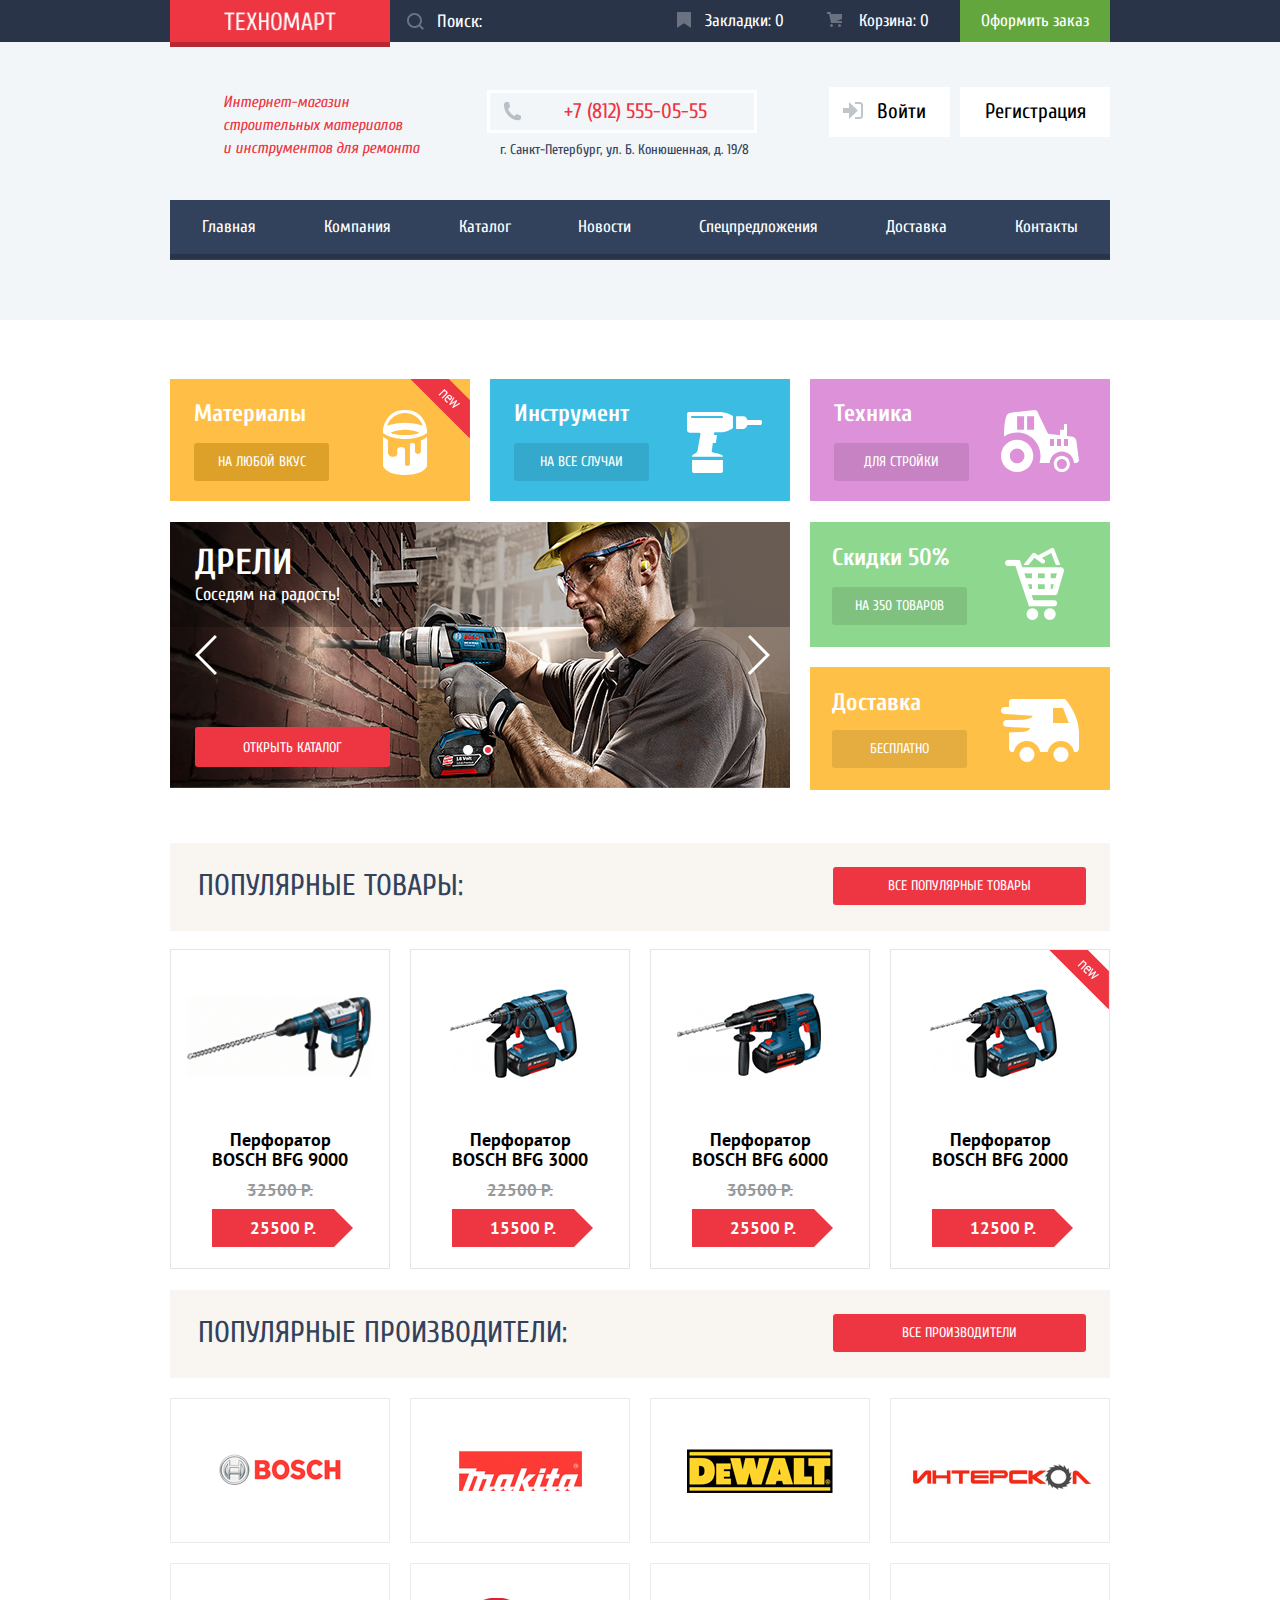
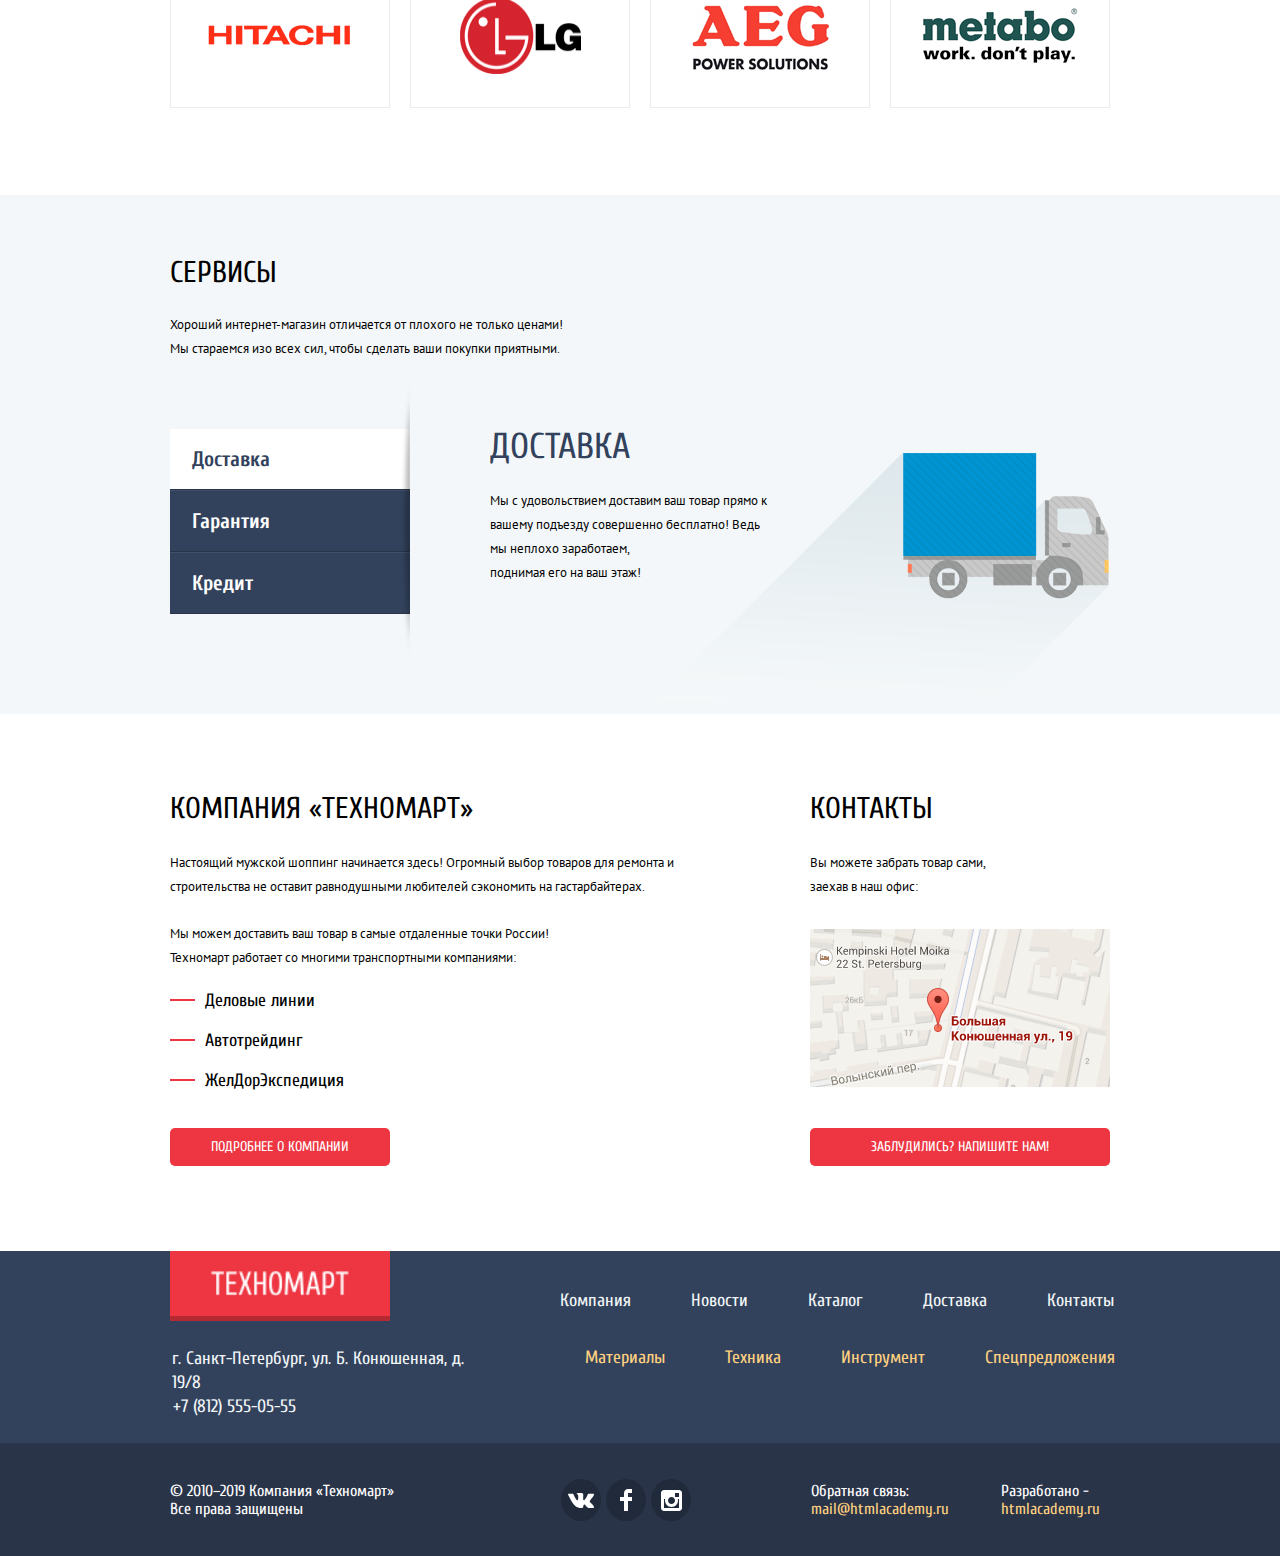
==== index.html @ 2de67e50 "Исправления 1 по валидатору" ====
<!DOCTYPE html>
<html lang="ru">
  <head>
    <meta charset="utf-8">
    <title>Главаная</title>
    <link href="https://fonts.googleapis.com/css?family=Cuprum:400,400i,700&display=swap&subset=cyrillic" rel="stylesheet">
    <link href="https://fonts.googleapis.com/css?family=PT+Sans:400,700&display=swap" rel="stylesheet">
    <link rel="stylesheet" href="css/normalize.css">
    <link rel="stylesheet" href="css/compressed.css">
    <link rel="stylesheet" href="js/script.js">
  </head>
  <body>
    <header class="header-wrapper"><!-- Header - Start -->
      <section class="header-top">
        <div class="header-top-wrapper wrap">
          <a class="logo"><img src="img/logo/logo-tehnomart.png" alt="техномарт" width="112" height="19"></a>
          <form class="search" action="url" method="get">
            <input type="search" id="search" name="search" placeholder="Поиск:" class="search-style">
            <svg xmlns="http://www.w3.org/2000/svg" width="17" height="17" viewBox="0 0 17 17" fill="#fff">
              <path d="M17,15.586l-3.542-3.542C14.421,10.782,15,9.21,15,7.5C15,3.358,11.643,0,7.5,0C3.358,0,0,3.358,0,7.5
                C0,11.643,3.358,15,7.5,15c1.71,0,3.282-0.579,4.544-1.542L15.586,17L17,15.586z M2,7.5C2,4.467,4.467,2,7.5,2
                C10.532,2,13,4.467,13,7.5c0,3.032-2.468,5.5-5.5,5.5C4.467,13,2,10.532,2,7.5z"/>
            </svg>
          </form>
    		  <a class="marker" href="#">Закладки: 0</a>
    		  <a class="basket" href="#">Корзина: 0</a>
    		  <a class="order" href="#">Оформить заказ</a>
        </div>
      </section>
      <div class="wrap">
    	<section class="header-info">
    		<p class="header-description">
    			Интернет-магазин 
				  строительных материалов <br>
				  и инструментов для ремонта 
    		</p>
    		<div class="contact-information">
    		   <a class="phone" href="tel:+7 (812) 555-05-55">+7 (812) 555-05-55</a>
    		   <p class="address">г. Санкт-Петербург, ул. Б. Конюшенная, д. 19/8</p>
    		</div>
    		<div class="entrance-registration">
          <a href="#" class="entrance">Войти</a>
          <a href="#" class="registration">Регистрация</a>
    		</div>
    	</section>
      </div>
    	<nav class="menu">
        <!-- <div class="menu-style"></div> -->
    		<ul class="menu-list">
    		  <li><a>Главная</a></li>
    			<li><a href="#">Компания</a></li>
    			<li><a href="catalog.html">Каталог</a></li>
    			<li><a href="#">Новости</a></li>
    			<li><a href="#">Спецпредложения</a></li>
    			<li><a href="#">Доставка</a></li>
    			<li><a href="#">Контакты</a></li>
    		</ul>
    	</nav>
    </header>
    			<!-- Main Start -->
    <main class="main-content">
    
      <div class="main-promo-wrapper">
        <div class="wrap">
        <section>
          <ul class="main-promo-top">
            <li class="backgroud-promo-materials promo-new">
              <h4 class="main-promo-materials">Материалы</h4>
              <a class="button-promo button-promo-materials" href="#">На любой вкус</a>
            </li>
            <li class="backgroud-promo-tools">
              <h4 class="main-promo-tools">Инструмент</h4>
              <a class="button-promo button-promo-tools" href="#">На все случаи</a>
            </li>
            <li class="backgroud-promo-technics">
              <h4 class="main-promo-technics">Техника</h4>
              <a class="button-promo button-promo-technics" href="#">Для стройки</a>
            </li>
          </ul>
        </section>
        <section class="main-promo-bottom">
          <div class="main-promo-slider-wrapper">
            <div class="slider-list slider-list-first">
              <h3>Дрели</h3>
              <p>Соседям на радость!</p>
              <a class="slider-catalog-open" href="catalog.html">Открыть каталог</a>
            </div>
            <div class="slider-list slider-list-second">
              <h3>Перфораторы</h3>
              <p>Настоящие мужские игрушки</p>
              <a class="slider-catalog-open" href="catalog.html">Открыть каталог</a>
            </div>
            <article class="slider-controls">
              <button class="button-slider button-slider-prev"><span class="visually-hidden">Кнопка слайдера в лево</span></button>
              <button class="button-slider button-slider-next"><span class="visually-hidden">Кнопка слайдера в право</span></button>
              <div class="arrow-button-wrapper">
                <button class="arrow-button slider-left"><span class="visually-hidden">Кнопка слайдера в лево</span></button>
                <button class="arrow-button slider-right"><span class="visually-hidden">Кнопка слайдера в право</span></button>
              </div>
            </article>
          </div>
          <ul class="main-promo-discount-delivery">
            <li class="backgroud-promo-discount">
              <h4 class="main-promo-discount">Скидки 50%</h4>
              <a class="button-promo promo-discount" href="#">на 350 товаров</a>
            </li>
            <li class="backgroud-promo-delivery">
              <h4 class="main-promo-delivery">Доставка</h4>
              <a class="button-promo promo-delivery" href="#">Бесплатно</a>
            </li>
          </ul>
        </section>
      </div>
      </div>

      <div class="wrap">
        <section class="popular-products-wrapper">
          <h3 class="popular-products">Популярные товары:</h3>
          <a class="all-popular-products" href="#">все популярные товары</a>
        </section>

        <section class="catalog-popular">
          <ul class="catalog-popular-products">
            <li class="catalog-item items-catalog-products"><!-- ======= 1 -->
              <div class="catalog-bookmark-buy">
                <a class="catalog-buy" href="#">купить</a>
                <a class="catalog-bookmark" href="#">в закладки</a>
              </div>
              <img class="catalog-item-image" src="img/pictures/item-4.jpg" alt="Перфоратор" width="218" height="170">
              <p class="catalog-item-type">
                <a href="catalog.html">Перфоратор BOSCH BFG 9000</a>
              </p>
              <span class="price"><del>32500 Р.</del></span>
              <span class="price new">25500 Р.</span>
            </li>
            <li class="catalog-item items-catalog-products"><!-- ======= 2 -->
              <div class="catalog-bookmark-buy">
                <a class="catalog-buy" href="#">купить</a>
                <a class="catalog-bookmark" href="#">в закладки</a>
              </div>
              <img class="catalog-item-image" src="img/pictures/item-1.jpg" alt="Перфоратор" width="218" height="170">
              <p class="catalog-item-type">
                <a href="catalog.html">Перфоратор BOSCH BFG 3000</a>
              </p>
              <span class="price"><del>22500 Р.</del></span>
              <span class="price new">15500 Р.</span>
            </li>
            <li class="catalog-item items-catalog-products"><!-- ======= 3 -->
              <div class="catalog-bookmark-buy">
                <a class="catalog-buy" href="#">купить</a>
                <a class="catalog-bookmark" href="#">в закладки</a>
              </div>
              <img class="catalog-item-image" src="img/pictures/item-2.jpg" alt="Перфоратор" width="218" height="170">
              <p class="catalog-item-type">
                <a href="catalog.html">Перфоратор BOSCH BFG 6000</a>
              </p>
              <span class="price"><del>30500 Р.</del></span>
              <span class="price new">25500 Р.</span>
            </li>
            <li class="catalog-item items-catalog-products"><!--======= 4 -->
              <div class="catalog-bookmark-buy">
                <a class="catalog-buy" href="#">купить</a>
                <a class="catalog-bookmark" href="#">в закладки</a>
              </div>
              <img class="catalog-item-image" src="img/pictures/item-1.jpg" alt="Перфоратор" width="218" height="170">
              <p class="catalog-item-type">
                <a href="catalog.html">Перфоратор BOSCH BFG 2000</a>
              </p>
              <span class="price"><del></del></span>
              <span class="price new">12500 Р.</span>
            </li>
          </ul>
        </section>
      </div>

      <div class="wrap">
      <section class="popular-products2-wrapper">
        <h3 class="popular-products">Популярные производители:</h3>
        <a class="all-popular-products" href="#">все производители</a>
      </section>

      <section class="popular-manufacturers-wrapper">
          <div class="manufacturers-list-wrapper">
            <a href="#" class="manufactures-item">
              <img src="img/pictures/item-bosch.png" width="126" height="37" alt="Bosch">
            </a>
            <a href="#" class="manufactures-item">
              <img src="img/pictures/item-makita.png" width="123" height="40" alt="Makita">
            </a>
            <a href="#" class="manufactures-item">
              <img src="img/pictures/item-deWALT.png" width="146" height="44" alt="DeWalt">
            </a>
            <a href="#" class="manufactures-item">
              <img src="img/pictures/item-interscol.png" width="200" height="88" alt="Интерскол">
            </a>
            <a href="#" class="manufactures-item">
              <img src="img/pictures/item-hitachi.png" width="169" height="31" alt="Hitachi">
            </a>
            <a href="#" class="manufactures-item">
              <img src="img/pictures/item-lg.png" width="121" height="76" alt="LG">
            </a>
            <a href="#" class="manufactures-item">
              <img src="img/pictures/item-aeg.png" width="151" height="96" alt="AEG">
            </a>
            <a href="#" class="manufactures-item">
              <img src="img/pictures/item-metabo.png" width="204" height="69" alt="Metabo">
            </a>
          </div>
      </section>
      </div>

      <!-- Cлайд Доставка - Гарантия - Кредит... -->

      <section class="services-wrapper">
        <div class="services-wrapper-for-dimension wrap">
          <section class="service-wrapper">
            <h3>Сервисы</h3>
            <p>
              Хороший интернет-магазин отличается от плохого не только ценами!
              Мы стараемся изо всех сил, чтобы сделать ваши покупки приятными.
            </p>
          </section>
          <section class="services-button-list">
            <article class="services-button">
              <a class="button-service botton-delivery" href="#">Доставка</a>
              <a class="button-service button-warranty" href="#">Гарантия</a>
              <a class="button-service button-credit" href="#">Кредит</a>
            </article>


          <div class="hide-services-wrapper">
            <article class="hide-services-delivery">
              <div class="service-list-title delivery-wrapper">
                <h3>Доставка</h3>
                <p>
                  Мы с удовольствием доставим ваш товар прямо 
                  к вашему подъезду совершенно бесплатно!
                  Ведь мы неплохо заработаем, <br>
                  поднимая его на ваш этаж!
                </p>
              </div>
            </article>
          
            <article class="hide-services-warranty">
              <div class="service-list-title warranty-wrapper">
                <h3>Гарантия</h3>
                <p>
                  Если купленный у нас товар поломается или заискрит, <br>
                  а также в случае пожара, спровоцированного его возгоранием,<br> вы всегда можете быть уверены в нашей гарантии. Мы обменяем сгоревший товар на новый. <br>
                  Дом уж восстановите как-нибудь сами.
                </p>
              </div>
            </article>

            <article class="hide-services-credit">
              <div class="service-list-title credit-wrapper">
                <h3>Кредит</h3>
                <p>
                  Залезть в долговую яму стало проще!
                  Кредитные консультанты придут вам на помощь.
                </p>
                <button class="service-list-title-button">отправить заявку</button>
              </div>
            </article>
          </div>

          </section>
        </div>
      </section>
      <!-- Cлайд Доставка - Гарантия - Кредит!!! -->

      <div class="main-wrapper wrap">
        <section class="about-company">
    		  <h2 class="about-title">КОМПАНИЯ «Техномарт»</h2>
    		  <p class="about-description-first">
            Настоящий мужской шоппинг начинается здесь! Огромный выбор товаров для ремонта и строительства не оставит равнодушными любителей сэкономить на гастарбайтерах.
          </p>
    		  <p class="description-second">
            Мы можем доставить ваш товар в самые отдаленные точки России!
            Техномарт работает со многими транспортными компаниями:
          </p>
          <ul class="about-company-list">
				    <li>Деловые линии</li>
				    <li>Автотрейдинг</li>
				    <li>ЖелДорЭкспедиция</li>
          </ul>
          <a class="button-more-details" href="#">
            Подробнее о компании
          </a>
        </section>
        <section class="map-wrapper">
          <h2 class="contacts">Контакты</h2>
          <p class="contacts-info">
            Вы можете забрать товар сами,
				    заехав в наш офис:
          </p>
          <a class="map-location" href="#">
            <img src="img/pictures/map.png" alt="карта" width="300" height="158">
          </a>
          <a class="button-navigation-info" href="#">Заблудились? Напишите нам!</a>
        </section>
      </div>
    </main>
    <!-- Footer Start -->
    <footer class="footer-wrapper">
    	<section class="footer-top">
        <div class="footer-top-wrapper wrap">
    		  <section class="footer-logo-address">
            <a class="footer-logo"><img src="img/logo/logo-tehnomart.png" alt="техномарт" width="138" height="25"></a>
            <p class="footer-address">
            г. Санкт-Петербург, ул. Б. Конюшенная, д. 19/8
            </p>
            <a class="footer-address-phote-number" href="tel:+7 (812) 555-05-55">+7 (812) 555-05-55</a>
          </section>
    		  <section class="footer-menu">
				    <ul class="footer-menu-list ">
              <li><a href="#">Компания</a></li>
              <li><a href="#">Новости</a></li>
              <li><a href="catalog.html">Каталог</a></li>
              <li><a href="#">Доставка</a></li>
              <li><a href="#">Контакты</a></li>
            </ul>
              <ul class="footer-menu-list footer-menu-bottom">
              <li><a href="#">Материалы</a></li>
              <li><a href="#">Техника</a></li>
              <li><a href="#">Инструмент</a></li>
              <li><a href="#">Спецпредложения</a></li>
            </ul>
    		  </section>
        </div>
 	   	</section>
    	<section class="footer-bottom">
        <div class="footer-bootom-wrapper wrap">
    		  <div class="copyrigh">
            <p class="description">© 2010–2019 Компания «Техномарт»</p>
            <p class="protected">Все права защищены</p>
    		  </div>
    		  <section class="social-wrapper">
            <a class="vkontakte" href="#"><span class="visually-hidden">Вконтакте</span></a>
            <a class="facebook" href="#"><span class="visually-hidden">Facebook</span></a>
            <a class="instagram" href="#"><span class="visually-hidden">Instagram</span></a>
    		  </section>
    		  <section class="footer-feedback">
            <div class="footer-feedback-title left">	
    				  <p>Обратная связь:</p>
    				  <a href="mail@htmlacademy.ru">mail@htmlacademy.ru</a>
            </div>
            <div class="footer-feedback-title right">
    				  <p>Разработано -</p>
    				  <a href="htmlacademy.ru">htmlacademy.ru</a>
            </div>
    		  </section>
        </div>
    	</section>
    </footer>
                                        <!-- popup форма -->
    <section class="popup-feedback">
      <h2 class="visually-hidden">Форма для обратной связи</h2>
      <button class="closed closing-feedback" type="submit">
        <span class="visually-hidden">Закрыть всплывающие окна</span>
      </button>
      <form class="form-feedback" action="url" method="get">
      <div class="form-feedback-info">
        <p class="form-name">
          <label for="name">Ваше имя:</label>
          <input type="text" id="name" name="Ваше имя и фамилия" placeholder="Имя Фамилия">
        </p>
        <p class="form-email">
          <label for="email">Ваш e-mail:</label>
          <input type="email" id="email" name="ваш электронный адрес" placeholder="email@example.com">
        </p>
      </div>
        <p class="form-text-letter">
          <label for="text-letter">Текст письма:</label>
          <textarea name="Текс письма" id="text-letter" cols="40" rows="6" placeholder="В свободной форма"></textarea>
        </p>
        <div class="feedback_button-wrapper">
          <button class="feedback-popup-button" type="submit">
            Отправить
          </button>
        </div>
      </form>
    </section>
                            <!-- попап большой карты -->
    <section class="popup-map wrap">
      <h2 class="visually-hidden">Карта, как до нас добратся</h2>
      <button class="closed closing-map">
        <span class="visually-hidden">Закрыть всплывающие окна</span>
      </button>
      <!-- <img src="img/pictures/map-popap.png" width="970" height="476" alt="большая карта навигации"> -->
      <iframe src="https://maps.google.com/maps?q=%D0%B3.%20%D0%A1%D0%B0%D0%BD%D0%BA%D1%82-%D0%9F%D0%B5%D1%82%D0%B5%D1%80%D0%B1%D1%83%D1%80%D0%B3%2C%20%D1%83%D0%BB.%20%D0%91.%20%D0%9A%D0%BE%D0%BD%D1%8E%D1%88%D0%B5%D0%BD%D0%BD%D0%B0%D1%8F%2C%20%D0%B4.%2019%2F8&t=&z=13&ie=UTF8&iwloc=&output=embed" frameborder="0" scrolling="no" marginheight="0" marginwidth="0" width="970" height="476" allowfullscreen>
      </iframe>
    </section>
                            <!-- попап корзины товаров -->
    <section class="popup-item-basket">
      <h2 class="visually-hidden">Товар добавлен в корзину</h2>
       <button class="closed closing-form-item">
        <span class="visually-hidden">Закрыть всплывающие окна</span>
      </button>
      <div class="item-basket-wrapper">
        <img src="img/logo/icon-green-check-mark.svg" alt="Зеленая галочка" width="66" height="66">
        <h2 class="item-basket">Товар добавлен в корзину!</h2>
      </div>
      <form class="buttons-popup-item" action="url" method="get">
        <button class="buttons-item make-request" type="submit">
          Оформить заказ
        </button>
        <button class="buttons-item continue-shopping" type="submit">
          Продолжить покупки
        </button>
      </form>
    </section>

    <script src="js/compressed-script.js"></script>
  </body>
</html>
---- css/compressed.css ----
html{box-sizing:border-box}*,::after,::before{box-sizing:inherit}body{font-family:'Cuprum',Helvetica,Arial,sans-serif;font-size:18px;line-height:18px;font-style:normal;font-weight:400;background-color:#fff;position:relative}.wrap{margin:0 auto;width:960px;padding:0 10px}.visually-hidden:not(:focus):not(:active){position:absolute;width:1px;height:1px;margin:-1px;border:0;padding:0;white-space:nowrap;clip-path:inset(100%);clip:rect(0 0 0 0);overflow:hidden}.header-wrapper{background-color:#f2f6f8;padding:0;min-height:320px}.logo{background-color:#ee3643;width:220px;height:42px;position:relative;display:flex;align-items:center;justify-content:center}.logo::after{left:0;bottom:0;content:"";width:100%;height:5px;top:100%;position:absolute;background-color:#b52933}.header-top{background-color:#293449}.header-top-wrapper{display:flex;justify-content:space-between}.header-top a{font-size:17px;text-decoration:none;color:#fff}.header-top .marker:active,.header-top .basket:active{background-color:#161d29;color:rgba(255,255,255,0.4)}.search{display:flex;position:relative;width:270px}.search svg{position:absolute;top:50%;margin-top:-8.5px;left:17px;z-index:10;pointer-events:none;opacity:.3}.search-style{border:none;width:100%;height:42px;background-color:transparent;outline:none;padding-left:47px}.search-style:hover + svg{opacity:1}.search-style:focus + svg{fill:#ee3643;opacity:1}.search-style:focus{background-color:#fff;color:#111}.search-style::-webkit-input-placeholder{color:#fff}.search-style:-moz-placeholder{color:#fff}.order{background-color:#63a63e}.marker,.basket,.order{width:150px;padding:12px 0;position:relative;text-align:center}.marker,.basket{padding-left:18px}.marker::before,.basket::before{content:"";left:17px;position:absolute;width:14px;height:16px;background-image:url(../img/logo/icon-bookmark.svg);background-repeat:no-repeat;background-position:0 0;opacity:.3}.basket::before{width:15px;height:15px;background-image:url(../img/logo/icon-basket.svg)}.marker:hover::before,.basket:hover::before,.entrance:hover::before{opacity:1}.marker:active::before,.basket:active::before,.entrance:active::before{opacity:.5}.order:hover{background-color:#5fbb2d}.order:active{color:rgba(255,255,255,0.5);background-color:#518534}.header-info{display:flex;padding-top:33px;padding-bottom:24px;align-items:center}.header-description{width:200px;margin-left:53px;font-style:italic;font-size:16px;line-height:23px;color:#ee3643}.contact-information{width:275px;margin-left:64px;text-align:center}.phone::before{content:"";width:18px;height:19px;position:absolute;background-image:url(../img/logo/icon-phone.svg);background-repeat:no-repeat;background-position:0 0;top:50%;transform:translateY(-50%);left:13px}.phone{border:3px solid #fff;font-size:21px;line-height:21px;color:#ee3643;text-decoration:none;padding:8px 12px 8px 39px;width:270px;display:block;position:relative;margin-bottom:5px}.phone img{margin-right:40px;margin-top:5px}.address{font-size:14px;line-height:24px;color:#32425c;margin:0}.entrance-registration{display:flex;align-items:center;justify-content:space-between;margin-left:67px;padding-bottom:27px}.entrance-registration a{font-size:21px;line-height:21px;text-decoration:none;color:#000;background-color:#fff;position:relative}.entrance{padding:14px 10px 15px 48px;margin-right:10px;width:121px}.entrance::before{content:"";width:20px;height:17px;background-image:url(../img/logo/icon-login.svg);background-repeat:no-repeat;background-position:0 0;position:absolute;left:14px;top:15px;opacity:.3}.registration{padding:14px 10px 15px 25px;width:150px}.entrance-registration a:hover{color:#ee3643}.entrance-registration a:active{color:rgba(0,0,0,0.3)}.client-wrapper{width:300px;text-align:center;margin-left:50px}.client a{font-size:21px;line-height:21px;color:#000;text-decoration:none}.client-name{position:relative;padding-left:6px}.client-name:active{color:rgba(0,0,0,0.3)}.client-name::before{content:"";left:-28px;width:20px;height:18px;position:absolute;background-image:url(../img/logo/icon-user.svg);background-repeat:no-repeat;background-position:0 0;opacity:.3}.client{background-color:#fff;width:100%;display:flex;padding-top:12px;padding-bottom:12px;padding-left:40px;margin-bottom:10px}.client-exit{position:relative;margin-left:38px}.client-exit::after{content:"";top:3px;width:21px;height:17px;position:absolute;background-image:url(../img/logo/icon-logout.svg);background-repeat:no-repeat;background-position:0 0;opacity:.3}.client-name:hover::before,.client-exit:hover::after{opacity:1}.client-name:active::before,.client-exit:active::after{opacity:.5}.personal-account{font-size:16px;line-height:18px;list-style:none;display:flex;position:relative;padding-left:18px;margin:0}.personal-account li:nth-child(1)::after{content:" ";width:4px;height:4px;background-color:#32425c;position:absolute;border-radius:50%;left:105px;top:7px}.personal-account li:nth-child(2){margin-left:32px}.personal-account a{color:#3f4e66}.personal-account a:hover{color:#ee3643}.personal-account a:active{color:rgba(50,66,92,0.3)}.menu{background-color:#32425c;min-height:60px;margin:0 auto;width:940px}.menu-list{margin:0;padding:0;list-style:none;display:flex;justify-content:space-between;flex-wrap:wrap;position:relative}.menu-list::after{content:"";left:0;bottom:0;width:940px;height:5px;top:100%;position:absolute;background-color:#293449}.menu-list a{display:block;text-decoration:none;font-size:17px;color:#fff;padding:18px 32px}.menu-list a:hover{background-color:#293449}.menu-list a:active{background-color:#1d2739;opacity:.5}.main-hidden{display:none}.breadcrumbs{margin:20px 0}.breadcrumbs-list{display:flex;padding:0}.breadcrumbs-list li{list-style-type:none;padding-right:40px;position:relative}.breadcrumbs-list li::after{content:" ";left:-23px;top:4px;width:8px;height:12px;background-image:url(../img/logo/icon-right-small.svg);background-repeat:no-repeat;background-position:0 0;position:absolute}.breadcrumbs-list li:first-child::after{display:none}.breadcrumbs-list a{font-family:'PT Sans',Helvetica,Arial,sans-serif;text-decoration:none;color:#000;font-size:13px;text-transform:uppercase}.instruments-title-wrapper{background-color:#f2f6f8;width:940px}.instruments-title{font-size:30px;line-height:30px;color:#32425c;text-transform:uppercase;font-weight:400;padding:30px 0 30px 18px;margin:0}.filter-price{margin:0}.filter-item{margin:0;padding:0;width:220px}.filter-item legend{font-family:'PT Sans',Helvetica,Arial,sans-serif;font-size:13px;background-color:#f7f3ec;width:220px;padding:14px 0 14px 19px;border-radius:5px;text-transform:uppercase}.filter-price{font-family:'PT Sans',Helvetica,Arial,sans-serif;font-size:17px;line-height:30px;font-weight:700;text-transform:uppercase;padding:7px 0 15px}.range-controls{background-color:#f7f3ec;height:80px;border-radius:5px;margin-bottom:7px;padding:38px 20px 0;position:relative}.range-controls .scale{height:2px;background-color:#d7dcde}.range-controls .bar{height:2px;background-color:#00ca74;width:80%}.range-controls .toggle{padding:0;box-shadow:0 2px 1px 0 #cfcfcf;border-radius:50%;border:8px solid #fff;background-color:#ababab;position:absolute;left:0;top:28px;cursor:pointer;width:4px;height:4px;box-sizing:content-box}.range-controls .toggle-min{left:20px}.range-controls .toggle-max{left:160px}.price-controls{display:flex;position:relative}.price-controls:before{content:"";width:10px;height:1px;background-color:#000;top:50%;left:105px;position:absolute}.price-controls input{width:95px;border:none;background-color:#f7f3ec;text-align:center;padding:10px 0;border-radius:5px}.price-controls label:nth-child(1){margin-right:30px}.about-title,.contacts{font-size:30px;line-height:30px;text-transform:uppercase;font-weight:400;margin:0}.about-description-first,.description-second,.contacts-info{font-family:'PT Sans',Helvetica,Arial,sans-serif;font-size:13px;line-height:24px}.about-description-first,.contacts-info{padding-top:27px}.description-second{padding-top:23px}.contacts-info{width:180px;margin-top:39px}.description-second{width:390px}.main-wrapper{display:flex;justify-content:space-between;align-items:flex-start;margin-top:80px;margin-bottom:85px}.main-promo-wrapper li{list-style:none}.main-promo-materials,.main-promo-tools,.main-promo-technics,.main-promo-discount,.main-promo-delivery{margin:0;padding:0;font-size:24px;line-height:30px;color:#fff;font-weight:700}.main-promo-wrapper a{font-size:14px;color:#fff;text-transform:uppercase;text-decoration:none}.main-promo-top{display:flex;flex-wrap:wrap;margin:0;padding:59px 0 21px}.main-promo-bottom ul{padding:0;margin:0}.main-promo-top li{width:300px;padding:20px 90px 20px 24px}.backgroud-promo-materials{background-color:#ffbf47;background-image:url(../img/logo/icon-materials.svg);background-repeat:no-repeat;background-position:right 43px top 31px;position:relative;margin-right:20px;padding-left:24px}.backgroud-promo-tools{background-color:#3bbce3;background-image:url(../img/logo/icon-tools.svg);background-repeat:no-repeat;background-position:right 28px top 33px;margin-right:20px}.backgroud-promo-technics{background-color:#dc91d8;background-image:url(../img/logo/icon-tractor.svg);background-repeat:no-repeat;background-position:right 31px top 31px}.promo-new::after{content:"";position:absolute;top:0;right:0;width:60px;height:59px;background-image:url(../img/logo/icon-new-flag.png);background-repeat:no-repeat;background-position:0 0}.button-promo{width:135px;display:inline-block;text-align:center;padding:10px 0;border-radius:3px;margin-top:14px}.button-promo-materials{background-color:#dda028}.button-promo-tools{background-color:#35a9cc}.button-promo-technics{background-color:#c682c2}.button-promo:hover{opacity:.8}.button-promo:active{opacity:.5}.main-promo-discount-delivery li{margin-left:20px;width:300px;padding:21px 90px 22px 22px}.backgroud-promo-discount{background-color:#8ed78f;background-image:url(../img/logo/icon-promo-basket.png);background-repeat:no-repeat;background-position:right 46px top 26px;margin-bottom:20px}.backgroud-promo-delivery{background-color:#ffc047;background-image:url(../img/logo/icon-promo-car.svg);background-repeat:no-repeat;background-position:right 31px top 32px}.promo-discount{background-color:#80c180}.promo-delivery{background-color:#e5ac40;margin-top:12px}.main-promo-bottom{padding:0;margin:0;display:flex;flex-direction:row;position:relative}.main-promo-slider-wrapper{position:relative;width:620px;height:266px}.slider-list{background-repeat:no-repeat;background-position:0 0;padding:23px 25px 22px}.slider-list-first{background-image:url(../img/pictures/Sliders-first.jpg)}.slider-list-second{background-image:url(../img/pictures/slider-second.jpg);display:none}.slider-list h3{font-size:36px;line-height:36px;color:#fff;text-transform:uppercase;margin:0}.slider-list p{line-height:24px;color:#fff;margin:2px 0 10px}.slider-catalog-open{display:inline-block;width:195px;background-color:#ee3643;text-align:center;border-radius:3px;padding:12px 0 10px;margin-top:110px}.slider-catalog-open:hover{background-color:#ca2c37}.slider-catalog-open:active{background-color:#ba2732}.button-slider{background-repeat:no-repeat;background-position:0 0;width:22px;height:40px;border:none;background-color:transparent;position:absolute;top:50%;transform:translateY(-50%);cursor:pointer;outline:none}.button-slider-prev{background-image:url(../img/logo/icon-left.svg);left:25px}.button-slider-next{background-image:url(../img/logo/icon-right.svg);right:20px}.arrow-button-wrapper{width:65px;position:absolute;bottom:33px;left:50%;margin-left:-34.5px;display:flex;flex-wrap:wrap;justify-content:center}.arrow-button{border:none;outline:none;width:10px;height:10px;background-color:#fff;border-radius:50%;cursor:pointer;margin:0 5px;padding:0}.slider-right{width:6px;height:6px;border-radius:50%;box-sizing:content-box;background-color:#ee3643;border:2px solid #fdfdfd}.items-catalog-products{position:relative}.items-catalog-products:nth-child(4)::after{content:"";top:0;right:0;width:60px;height:59px;position:absolute;background-image:url(../img/logo/icon-new-flag.png);background-repeat:no-repeat;background-position:0 0}.popular-products-wrapper{background-color:#f9f5f0;display:flex;justify-content:space-between;align-items:center;margin-top:53px;padding:24px 24px 26px 28px}.popular-products{color:#32425c;font-size:30px;line-height:30px;font-weight:400;text-transform:uppercase;margin:0}.all-popular-products{font-size:14px;color:#fff;text-transform:uppercase;background-color:#ee3643;width:253px;display:inline-block;text-align:center;text-decoration:none;padding:10px 0;border-radius:3px}.all-popular-products:hover{background-color:#ca2c37}.all-popular-products:active{background-color:#ba2732}.catalog-popular ul{padding:0;margin:18px 0 0}.catalog-popular-products{display:flex;flex-wrap:wrap}.catalog-popular-products li:not(:last-child){margin:0 20px 0 0}.catalog-popular-products li:last-child{margin:0}.popular-products2-wrapper{background-color:#f9f5f0;display:flex;justify-content:space-between;align-items:center;margin-top:21px;padding:24px 24px 26px 28px}.popular-manufacturers-wrapper{margin-top:20px;margin-bottom:67px}.manufacturers-list-wrapper{display:flex;flex-wrap:wrap}.manufactures-item{display:flex;align-items:center;justify-content:center;width:220px;min-height:145px;border:1px solid #ebebeb}.manufactures-item:nth-child(1),.manufactures-item:nth-child(2),.manufactures-item:nth-child(3),.manufactures-item:nth-child(5),.manufactures-item:nth-child(6),.manufactures-item:nth-child(7){margin:0 20px 20px 0}.manufactures-item:nth-child(4),.manufactures-item:nth-child(8){margin-bottom:20px}.manufactures-item:hover{box-shadow:0 0 25px rgba(0,0,0,0.5)}.manufactures-item:active{opacity:.3;box-shadow:0 0 10px rgba(0,0,0,0.5)}.services-wrapper-for-dimension{padding-top:60px}.services-wrapper{background-color:#f4f7f9}.services-wrapper li{list-style:none}.services-wrapper ul{margin:0}.service-wrapper{width:400px;position:relative;padding-left:0}.service-wrapper h3{font-size:30px;line-height:30px;color:#000;text-transform:uppercase;margin:3px 0 0;font-weight:400}.service-wrapper p{font-family:'PT Sans',Helvetica,Arial,sans-serif;font-size:13px;line-height:24px;color:#000;margin:0;margin-top:25px}.services-button-list{display:flex;padding:68px 0 13px;position:relative}.services-button{width:240px;position:relative}.button-service{font-size:21px;line-height:30px;color:#fff;font-weight:700;text-decoration:none;width:240px;display:inline-block;background-color:#32425c;padding:15px 0 15px 22px;border-bottom:1px solid #293449;border-top:1px solid #405069}.button-service.botton-delivery{background-color:#fff;color:#32425c;border-top:none}.services-button::after{content:"";background-image:url(../img/pictures/box-shadow-for-slider2.png);background-repeat:no-repeat;background-position:0 0;position:absolute;right:0;bottom:65%;transform:translateY(50%);height:279px;width:10px}.button-service:hover{background-color:#293449}.button-service:focus{background-color:#fff;color:#32425c;border:1px solid #fff}.service-list-title h3{font-size:36px;line-height:36px;color:#32425c;text-transform:uppercase;margin:0;font-weight:400}.service-list-title p{font-family:'PT Sans',Helvetica,Arial,sans-serif;font-size:13px;line-height:24px;color:#000;margin:0}.picture-procedure{position:absolute;right:0;top:83px}.picture-procedure.warranty-image{top:61px}.service-list-title.warranty-wrapper{width:378px}.service-list-title.delivery-wrapper{width:277px}.service-list-title.credit-wrapper{width:280px}.picture-procedure.credit-image{top:59px}.service-list-title.credit-wrapper p{padding-top:27px}.delivery-wrapper h3{padding-bottom:24px}.warranty-wrapper h3{padding-bottom:36px;font-style:italic}.service-list-title-button{width:195px;background-color:#ff5357;padding:14px 0;text-transform:uppercase;color:#fff;font-size:14px;border:none;border-radius:3px;margin-top:27px;outline:none;cursor:pointer;position:relative}.hide-services-wrapper{margin-left:80px;width:630px}.service-list-title-button:hover{background-color:#ca2c37}.service-list-title-button:active{background-color:#ba2732}.hide-services-delivery{background-image:url(../img/pictures/bottom-slider-car.png);background-repeat:no-repeat;background-position:151px 24px;padding-bottom:116px}.hide-services-warranty{display:none;background-image:url(../img/pictures/bottom-slider-warranty.png);background-repeat:no-repeat;background-position:232px 0;padding-bottom:95px}.hide-services-credit{display:none;background-image:url(../img/pictures/bottom-slider-credit.png);background-repeat:no-repeat;background-position:153px 0;padding-bottom:95px}.about-company{color:#000;width:522px;margin:0}.main-wrapper p{margin:0}.about-company ul{margin:0}.map-wrapper{width:300px;margin:0}.map-location{display:block;padding:30px 0 37px}.about-company-list{font-size:18px;line-height:40px;list-style-type:none;padding:11px 0 27px 35px}.about-company-list li{position:relative}.about-company-list li::before{content:"";left:-35px;top:18px;position:absolute;width:25px;height:2px;background-color:#ee3643}.button-more-details,.button-navigation-info{font-size:14px;line-height:18px;color:#fff;background-color:#ee3643;text-decoration:none;text-transform:uppercase;border-radius:5px;display:flex;justify-content:center;padding:10px 0;display:inline-block;text-align:center;vertical-align:top}.button-more-details{width:220px}.button-navigation-info{width:100%}.button-more-details:hover{background-color:#ca2c37}.button-more-details:active{background-color:#ba2732}.button-navigation-info:hover{background-color:#ca2c37}.button-navigation-info:active{background-color:#ba2732}.filter-manufacturers-power-wrapper{margin:15px 0}fieldset{border:0 none}.form-catalog-wrapper{display:flex}.form-catalog-wrapper form{width:220px}.form-manufacturers,.form-electro-power{font-family:'PT Sans',Helvetica,Arial,sans-serif;color:#000;text-transform:uppercase;margin-top:40px}.form-manufacturers{padding:0;margin:24px 0 0;width:220px;border-top:1px solid #e5e5e5;padding-top:15px}.form-manufacturers-tytle{margin:0;padding-bottom:13px;font-family:'PT Sans',Helvetica,Arial,sans-serif;font-size:17px;line-height:30px;font-weight:700}.type-manufacturers{padding:0;margin:0}.type-manufacturers li{padding-bottom:17px}.label-manufacturers{display:flex;align-items:center}.label-manufacturers:hover,.checkbox-manufacturers-off:hover,.checkbox-manufacturers-on:hover{opacity:.6;cursor:pointer}.label-power-type:hover,.radio-power-off:hover,.radio-power-on:hover{opacity:.6;cursor:pointer}.checkbox-manufacturers:disabled ~ [class*="checkbox-manufacturers"]{fill:#e9e9e9;opacity:1}.radio-power-type:disabled ~ [class*="radio-power-type"]{opacity:.3}.checkbox-manufacturers-off{margin-right:10px}.checkbox-manufacturers-off,.checkbox-manufacturers-on,.radio-power-off,.radio-power-on{fill:#c5c5c5}.checkbox-manufacturers{display:none}.checkbox-manufacturers-on{display:none}.checkbox-manufacturers:checked ~ .checkbox-manufacturers-off{display:none}.checkbox-manufacturers:checked ~ .checkbox-manufacturers-on{display:inline-block;margin-right:6px}.form-electro-power{margin:0;padding:0}.type-electro-power{margin:0;padding:11px 0 0}.radio-power-type{display:none}.radio-power-on{display:none}.radio-power-type:checked ~ .radio-power-off{display:none}.radio-power-type:checked ~ .radio-power-on{display:inline-block}.form-electro-power{width:220px;border-top:1px solid #e5e5e5;padding-top:17px;margin:4px 0 0}.form-electro-power-tytle{margin:0;padding:0;font-family:'PT Sans',Helvetica,Arial,sans-serif;font-size:17px;line-height:30px;font-weight:700}.text-manufacturers,.text-power-type{font-family:'PT Sans',Helvetica,Arial,sans-serif;font-size:15px;line-height:20px}.label-power-type{display:flex;align-items:center}.type-electro-power li{padding-bottom:16px}.text-power-type{padding-left:10px}.type-manufacturers,.type-electro-power{list-style:none}.form-manufacturers legend,.form-electro-power legend{font-size:17px;line-height:30px;font-weight:700}.button-show-manufacturers{font-family:'PT Sans',Helvetica,Arial,sans-serif;font-size:13px;color:#000;text-transform:uppercase;background-color:#fff;border-color:#e5e5e5;width:140px;height:38px;border:1px solid #e5e5e5;border-radius:3px;outline:none;margin-top:58px}.button-show-manufacturers:hover{border-color:#bdc6ca}.button-show-manufacturers:active{border-color:#ee3643}.catalog-sorting-wrapper{list-style:none;display:flex;background-color:#f7f3ec;margin:0 0 0 20px;align-items:center;padding:13px 10px 10px 19px;border-radius:3px}.catalog-sorting a{text-decoration:none;font-family:'PT Sans',Helvetica,Arial,sans-serif;font-size:13px;text-transform:uppercase;color:rgba(0,0,0,0.3);border-bottom:1px dotted #ee3643}.catalog-sorting.byprice a{color:#ee3643;font-weight:700;border-bottom:none}.catalog-sorting-tytle h3{margin:0;font-family:'PT Sans',Helvetica,Arial,sans-serif;font-size:13px;text-transform:uppercase;color:#000;padding-right:140px;font-weight:400}.catalog-sorting.byprice{padding-right:70px}.catalog-sorting.bytype{padding-right:66px}.catalog-sorting.byfunctionality{padding-right:47px}.sorting-button-up{padding-right:21px}.sorting-button-image-svg{opacity:.5}.sorting-button-image-svg-first{fill:#ee3643}.sorting-button-image-svg:hover{opacity:1}.sorting-button-image-svg:active{fill:#ee3643}.catalog-sorting a:hover{color:rgba(0,0,0,1);border-bottom:1px solid #ee3643}.catalog-sorting a:active{color:#ee3643;border:none}.catalog{width:720px;margin-top:15px}.catalog-list{display:flex;flex-wrap:wrap;padding:19px 0 33px;margin:0}.catalog-item{margin-left:20px;font-family:'PT Sans',Helvetica,Arial,sans-serif;font-weight:700;list-style:none;width:220px;margin-bottom:18px;border:1px solid #e5e5e5;text-align:center;position:relative}.catalog-bookmark-buy{display:none;width:200px;min-height:100px;position:absolute;left:12px;top:30px;font-weight:400}.catalog-item:hover{box-shadow:0 0 20px rgba(0,0,0,0.5)}.catalog-item:hover .catalog-bookmark-buy{background-color:rgba(255,255,255,0.9);display:flex;display:block}.catalog-buy,.catalog-bookmark{font-family:'Cuprum',Helvetica,Arial,sans-serif;width:135px;text-transform:uppercase;text-decoration:none;font-size:14px;display:block;margin:0 auto}.catalog-buy{color:#fff;background-color:#63a63e;border-radius:3px;border-bottom:3px solid #367315;padding:10px 0 8px;position:relative}.catalog-buy::before{content:"";left:15px;background-image:url(../img/logo/icon-basket.svg);background-repeat:no-repeat;position:absolute;width:15px;height:15px;opacity:.3}.catalog-buy:hover{background-color:#5fbb2d}.catalog-buy:active{background-color:#518534;border-bottom:none;margin-bottom:10px;padding-bottom:8px}.catalog-buy:hover::before,.catalog-buy:active::before{opacity:1}.catalog-bookmark{color:#32425c;border:3px solid #63a63e;border-radius:3px;padding:8px 0;margin-top:7px}.catalog-bookmark:hover{border:3px solid #32425c}.catalog-bookmark:active{opacity:.3}.new-flag img{right:0;position:absolute}.catalog-item-type a{text-decoration:none;color:#000}.catalog-item-type{line-height:20px;width:160px;display:inline-block;margin:0;padding-top:7px}.discount{font-size:17px;color:#999;text-transform:uppercase}.price.new{color:#fff;background-color:#ee3643;width:141px;margin:5px 30px 21px 41px;padding:10px 0;position:relative}.price.new::after{content:" ";top:0;right:-19px;border:19px solid #fff;border-left-color:#ee3643;position:absolute}.price{font-family:'PT Sans',Helvetica,Arial,sans-serif;font-size:17px;font-weight:700;margin-top:11px;color:#999;min-height:23px;display:block}.footer-top{background-color:#32425c;min-height:192px}.footer-top-wrapper{display:flex}.footer-logo-address{width:332px}.footer-logo{background-color:#ee3643;width:220px;position:relative;display:flex;justify-content:center;padding:20px 0}.footer-address{line-height:24px;color:#f1f5f7;margin:31px 0 0 2px}.footer-logo::after{content:"";left:0;bottom:0;width:100%;height:5px;top:100%;position:absolute;background-color:#b52933}.footer-address-phote-number{padding-left:3px}.footer-logo-address a{text-decoration:none;line-height:24px;color:#f1f5f7}.catalog-button-page{padding-left:20px;padding-bottom:60px}.catalog-button-page li{list-style:none}.catalog-button-page{display:flex;margin:0}.catalog-page{font-family:'PT Sans',Helvetica,Arial,sans-serif;font-size:13px;color:#000;text-decoration:none;border:1px solid #e5e5e5;width:38px;border-radius:3px;padding-bottom:9px;display:inline-block;text-align:center;padding-top:9px}.catalog-page.first-button-active{background-color:#ee3643;color:#fef2f2;border:none}.catalog-page-wrapper{margin-right:10px}.catalog-next-button{width:140px;text-transform:uppercase}.catalog-page:hover{border-color:#bdc6ca}.catalog-page:active{border-color:#ee3643}.few-words-about-hammers{background-color:#f2f6f8}.about-hammers-wrapper{padding:65px 0 68px 10px}.about-hammers-tytle{font-size:30px;line-height:30px;font-weight:400;margin:0;padding-bottom:26px}.about-hammers-text{font-family:'PT Sans',Helvetica,Arial,sans-serif;font-size:13px;line-height:24px;margin:0}.footer-menu{width:550px;padding-top:38px;margin-left:65px}.footer-menu li{list-style:none}.footer-menu-list{line-height:24px;color:#f1f5f7;display:flex;padding:0;margin:0}.footer-menu-list a{text-decoration:none;color:inherit}.footer-menu-list li{margin-right:60px}.footer-menu-bottom{color:#ffd180;margin-left:25px;margin-top:33px}.footer-menu-list a:hover{text-decoration:underline}.footer-menu-list a:active{opacity:.5;text-decoration:none}.footer-bottom{background-color:#293449}.footer-bootom-wrapper{display:flex;align-items:center;padding-top:36px;padding-bottom:35px}.copyrigh p{font-size:16px;color:#fff;margin:0}.copyrigh{width:230px;margin-right:161px}.social-wrapper{display:flex;width:135px;margin-right:115px}.footer-feedback{display:flex;justify-content:center}.social-wrapper a{background-color:#212a3a;width:42px;height:42px;display:flex;align-items:center;justify-content:center;border-radius:50%;margin-right:5px;position:relative}.social-wrapper a:hover,.social-wrapper a:active{background-color:#ee3643}.vkontakte::before,.facebook::before,.instagram::before{content:"";position:absolute;background-repeat:no-repeat;background-position:0 0}.vkontakte::before{width:26px;height:15px;background-image:url(../img/logo/icon-vk.svg)}.facebook::before{width:12px;height:22px;background-image:url(../img/logo/icon-fb.svg)}.instagram::before{width:21px;height:21px;background-image:url(../img/logo/icon-insta.svg)}.footer-feedback-title.left{margin-right:52px}.footer-feedback-title p{font-size:16px;color:#fff;margin:0}.footer-feedback-title a{color:#ffd180;text-decoration:none;font-size:16px}.footer-feedback-title a:hover{text-decoration:underline}.footer-feedback-title a:active{color:#ee3643;text-decoration:none}.closed{border:none;width:23px;height:23px;background-image:url(../img/logo/icon-popup-exit.svg);background-repeat:no-repeat;cursor:pointer;background-color:transparent;outline:none;position:absolute;right:9px;top:9px}.popup-feedback{width:620px;border-top:7px solid #ff5358;position:fixed;left:50%;margin-left:-310px;top:50%;transform:translateY(-50%);background-color:#FFF;box-shadow:0 30px 50px rgba(0,0,0,0.7);display:none}@keyframes bounce{0%{transform:translateY(-2000px)}70%{transform:translateY(20px)}}.modal-show{display:block;animation-name:bounce;animation-duration:.5s}@keyframes shake{10%,30%,50%,70%,90%{transform:translateY(-10px)}20%,40%,60%,80%{transform:translateY(10px)}}.modal-error{animation-name:shake;animation-direction:.6s}.form-feedback-info{display:flex;justify-content:center;margin-top:45px}.form-name,.form-email{width:220px}.form-name{margin-right:20px}.form-feedback-info input{width:220px;border:2px solid #dee3e4;border-radius:3px;padding:12px 14px;margin-bottom:20px}.form-text-letter{width:460px;display:flex;flex-direction:column;margin:0 auto}.form-text-letter textarea{border:2px solid #dee3e4;border-radius:3px;resize:none;margin-bottom:37px}.feedback-popup-button{width:460px;background-color:#ee3643;outline:none;border:none;border-radius:3px;color:#fff;text-transform:uppercase;padding:14px 0}.feedback-popup-button:hover{background-color:#ca2c37}.feedback-popup-button:active{background-color:#ba2732}.feedback_button-wrapper{background-color:#f4f4f4;padding:37px 80px}.popup-map{position:fixed;margin-left:-495px;left:50%;top:50%;transform:translateY(-50%);z-index:22;display:none}.popup-map-show{display:block}.closing-map{position:absolute;right:5px;top:25px}.closing-form-item{right:5px;top:5px}.popup-item-basket{width:620px;display:flex;flex-direction:column;align-items:center;border-top:7px solid #ee3643;position:fixed;z-index:23;margin-left:-290px;left:50%;top:50%;transform:translateY(-50%);display:none;background-color:#FFF;background-image:url(../img/pictures/popup-item-basket.png);background-position:-37px -33px;background-repeat:repeat;box-shadow:0 30px 50px rgba(0,0,0,0.7)}.popup-item-basket-show{display:block;animation-name:basket-bounce;animation-duration:.5s}@keyframes basket-bounce{0%{transform:translateY(-2000px)}50%{transform:translateY(30px)}}.item-basket-wrapper{display:flex;padding:48px 0 48px 80px;align-items:center}.item-basket-wrapper img{margin-right:32px}.buttons-popup-item{background-color:#f1f1f1;width:620px;display:flex;justify-content:center}.buttons-item{text-transform:uppercase;width:220px;padding-top:14px;padding-bottom:10px;border-radius:3px;outline:none;border:none;margin:37px 0;cursor:pointer;color:#fff;background-color:#ee3643}.make-request{margin-right:20px}.buttons-item:hover{background-color:#fff;color:#000}
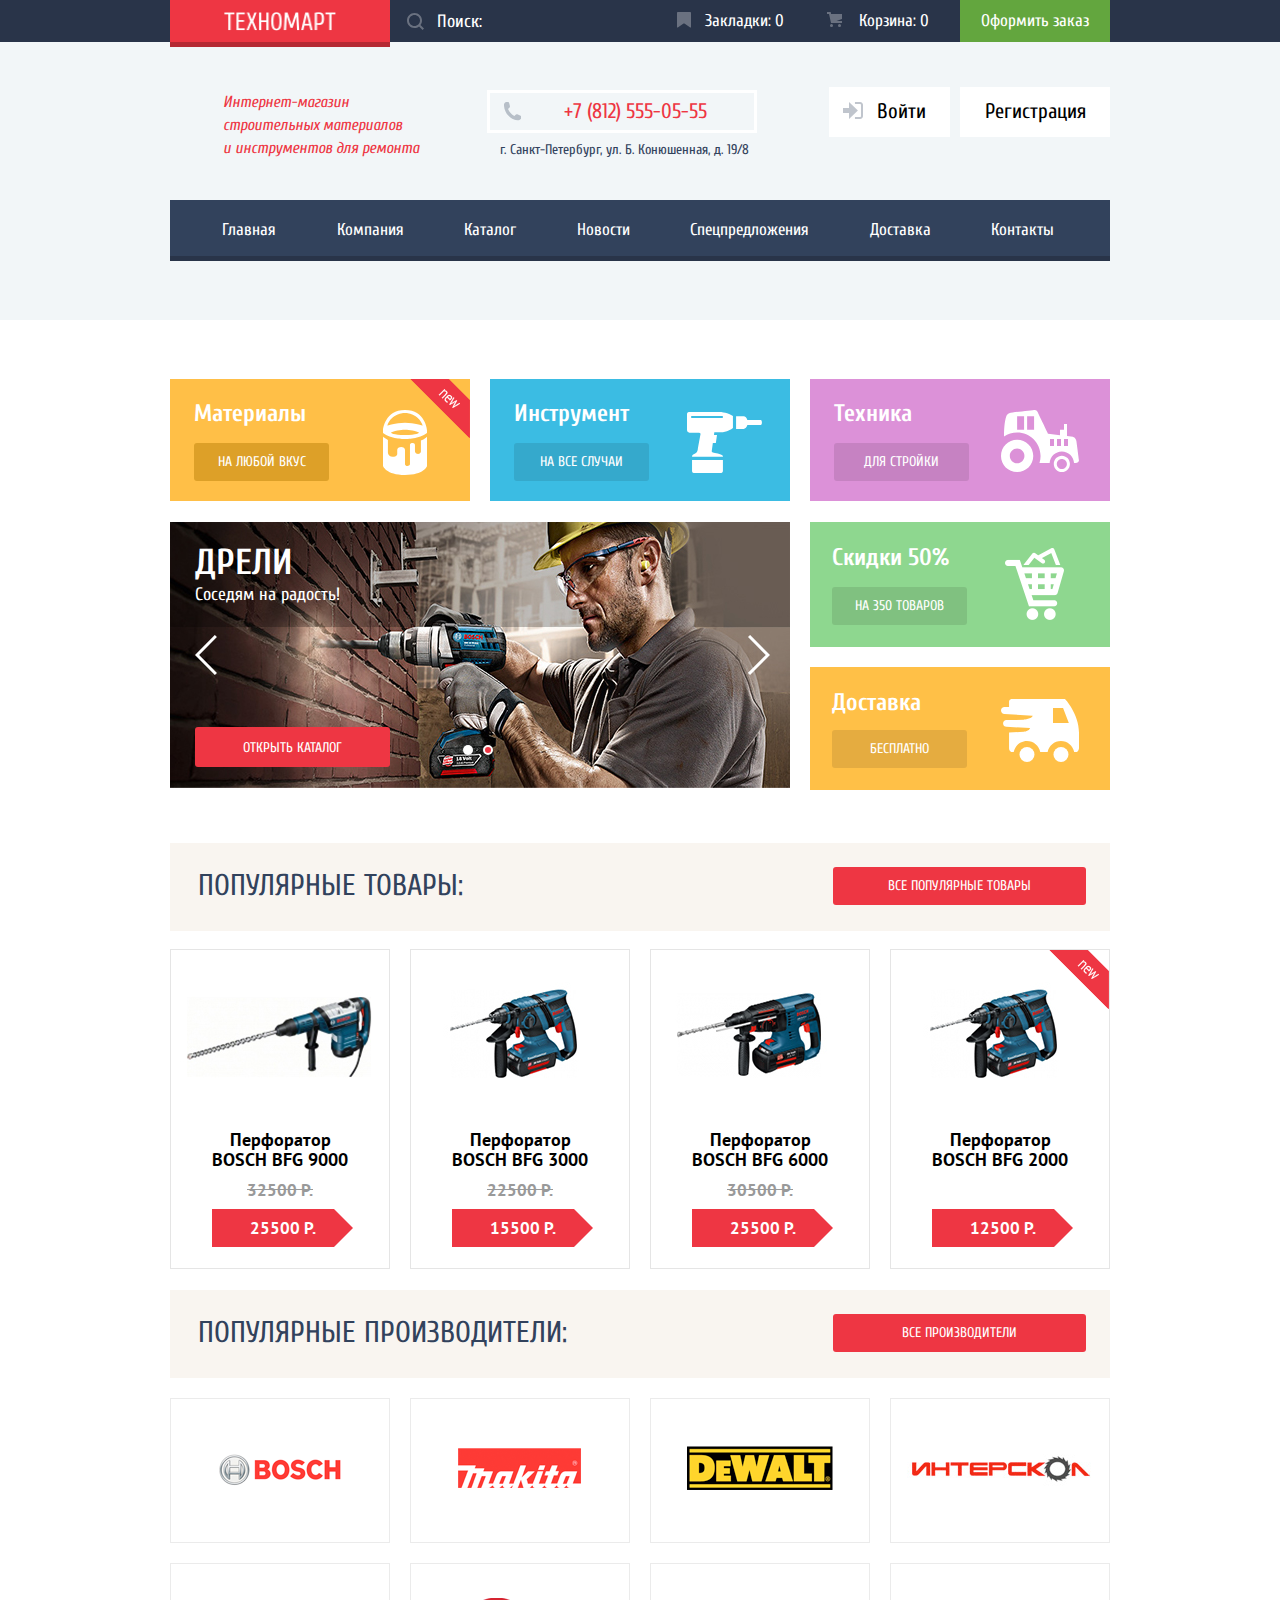
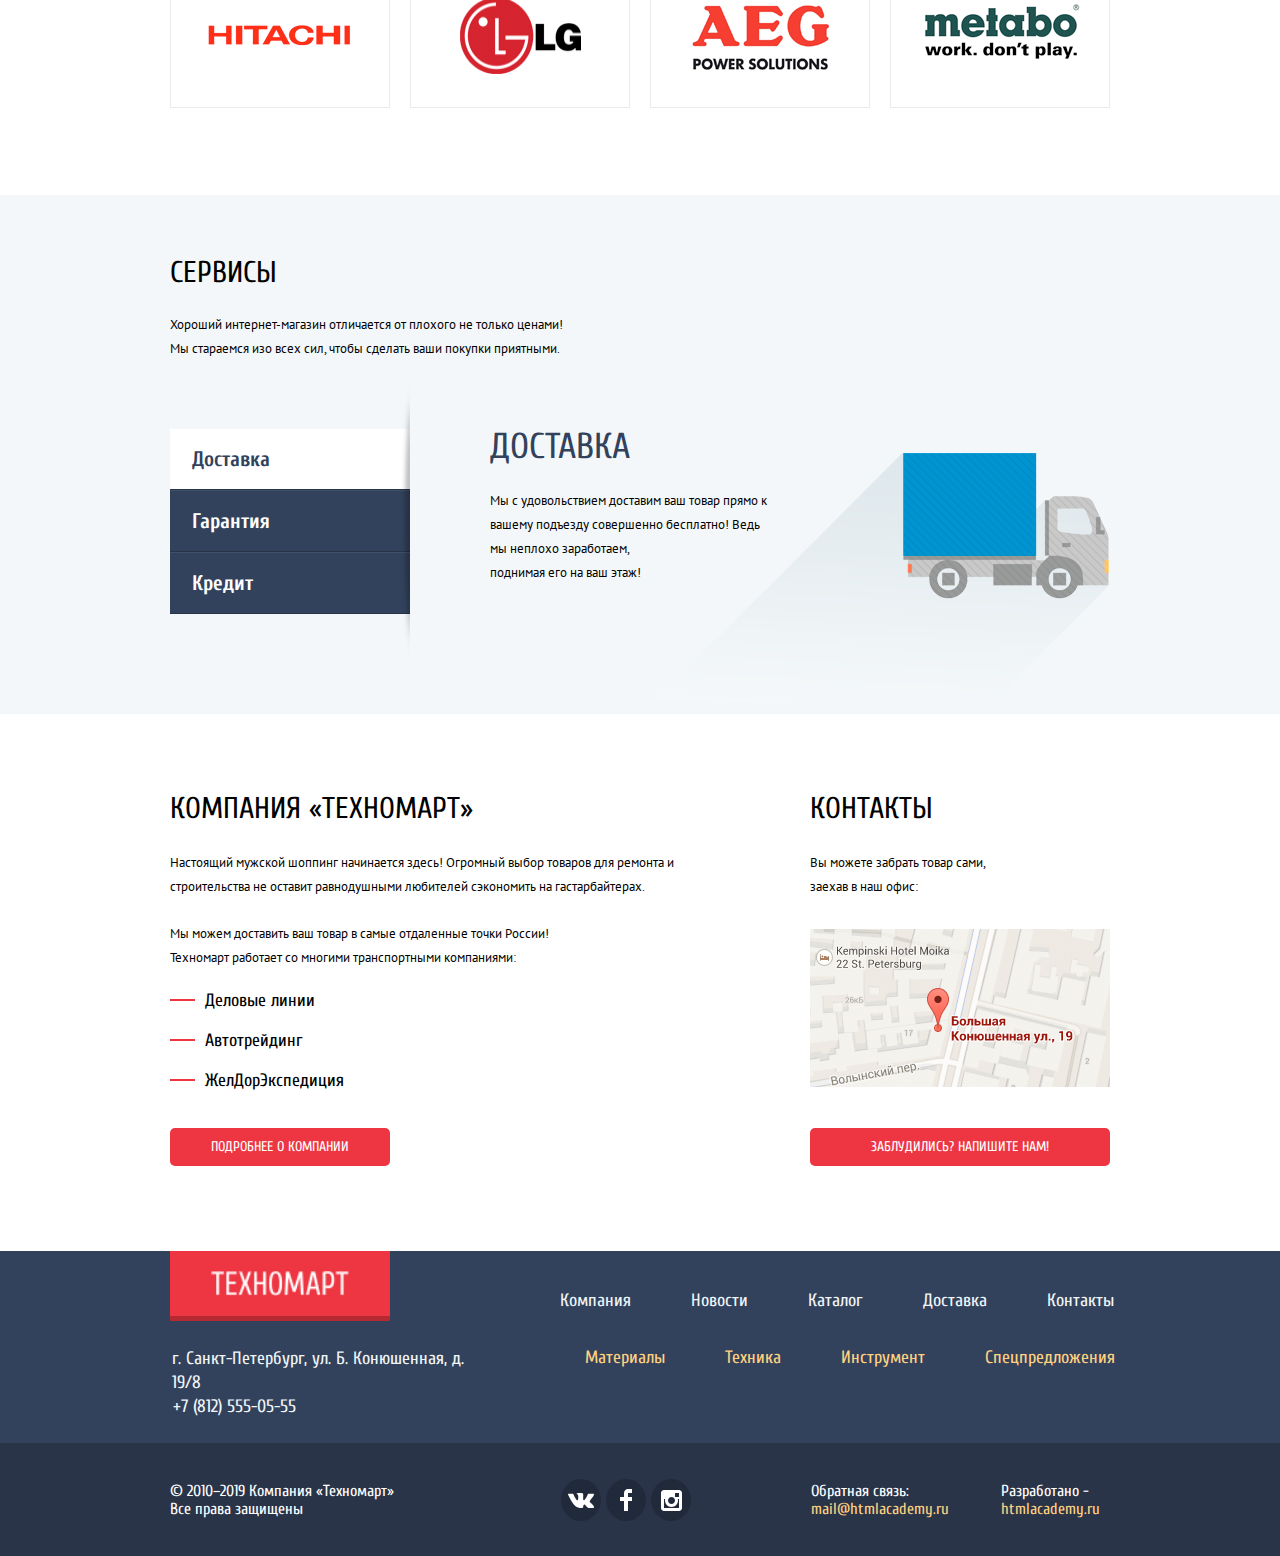
==== commit 62a12e59: "Первый этап отправки, после правок защиты." ====
--- a/index.html
+++ b/index.html
@@ -6,11 +6,11 @@
     <link href="https://fonts.googleapis.com/css?family=Cuprum:400,400i,700&display=swap&subset=cyrillic" rel="stylesheet">
     <link href="https://fonts.googleapis.com/css?family=PT+Sans:400,700&display=swap" rel="stylesheet">
     <link rel="stylesheet" href="css/normalize.css">
-    <link rel="stylesheet" href="css/compressed.css">
+    <link rel="stylesheet" href="css/style.css">
     <link rel="stylesheet" href="js/script.js">
   </head>
   <body>
-    <header class="header-wrapper"><!-- Header - Start -->
+    <header class="header-wrapper">
       <section class="header-top">
         <div class="header-top-wrapper wrap">
           <a class="logo"><img src="img/logo/logo-tehnomart.png" alt="техномарт" width="112" height="19"></a>
@@ -28,100 +28,95 @@
         </div>
       </section>
       <div class="wrap">
-    	<section class="header-info">
-    		<p class="header-description">
-    			Интернет-магазин 
-				  строительных материалов <br>
-				  и инструментов для ремонта 
-    		</p>
-    		<div class="contact-information">
-    		   <a class="phone" href="tel:+7 (812) 555-05-55">+7 (812) 555-05-55</a>
-    		   <p class="address">г. Санкт-Петербург, ул. Б. Конюшенная, д. 19/8</p>
-    		</div>
-    		<div class="entrance-registration">
-          <a href="#" class="entrance">Войти</a>
-          <a href="#" class="registration">Регистрация</a>
-    		</div>
-    	</section>
+      	<section class="header-info">
+      		<p class="header-description">
+      			Интернет-магазин 
+  				  строительных материалов <br>
+  				  и инструментов для ремонта 
+      		</p>
+      		<div class="contact-information">
+            <a class="phone" href="#">+7 (812) 555-05-55</a>
+            <p class="address">г. Санкт-Петербург, ул. Б. Конюшенная, д. 19/8</p>
+      		</div>
+      		<div class="entrance-registration">
+            <a href="#" class="entrance">Войти</a>
+            <a href="#" class="registration">Регистрация</a>
+      		</div>
+      	</section>
       </div>
     	<nav class="menu">
-        <!-- <div class="menu-style"></div> -->
     		<ul class="menu-list">
     		  <li><a>Главная</a></li>
     			<li><a href="#">Компания</a></li>
     			<li><a href="catalog.html">Каталог</a></li>
     			<li><a href="#">Новости</a></li>
-    			<li><a href="#">Спецпредложения</a></li>
+    			<li><a class="" href="#">Спецпредложения</a></li>
     			<li><a href="#">Доставка</a></li>
     			<li><a href="#">Контакты</a></li>
     		</ul>
     	</nav>
     </header>
-    			<!-- Main Start -->
     <main class="main-content">
-    
       <div class="main-promo-wrapper">
         <div class="wrap">
-        <section>
-          <ul class="main-promo-top">
-            <li class="backgroud-promo-materials promo-new">
-              <h4 class="main-promo-materials">Материалы</h4>
-              <a class="button-promo button-promo-materials" href="#">На любой вкус</a>
-            </li>
-            <li class="backgroud-promo-tools">
-              <h4 class="main-promo-tools">Инструмент</h4>
-              <a class="button-promo button-promo-tools" href="#">На все случаи</a>
-            </li>
-            <li class="backgroud-promo-technics">
-              <h4 class="main-promo-technics">Техника</h4>
-              <a class="button-promo button-promo-technics" href="#">Для стройки</a>
-            </li>
-          </ul>
-        </section>
-        <section class="main-promo-bottom">
-          <div class="main-promo-slider-wrapper">
-            <div class="slider-list slider-list-first">
-              <h3>Дрели</h3>
-              <p>Соседям на радость!</p>
-              <a class="slider-catalog-open" href="catalog.html">Открыть каталог</a>
-            </div>
-            <div class="slider-list slider-list-second">
-              <h3>Перфораторы</h3>
-              <p>Настоящие мужские игрушки</p>
-              <a class="slider-catalog-open" href="catalog.html">Открыть каталог</a>
-            </div>
-            <article class="slider-controls">
-              <button class="button-slider button-slider-prev"><span class="visually-hidden">Кнопка слайдера в лево</span></button>
-              <button class="button-slider button-slider-next"><span class="visually-hidden">Кнопка слайдера в право</span></button>
-              <div class="arrow-button-wrapper">
-                <button class="arrow-button slider-left"><span class="visually-hidden">Кнопка слайдера в лево</span></button>
-                <button class="arrow-button slider-right"><span class="visually-hidden">Кнопка слайдера в право</span></button>
-              </div>
-            </article>
-          </div>
-          <ul class="main-promo-discount-delivery">
-            <li class="backgroud-promo-discount">
-              <h4 class="main-promo-discount">Скидки 50%</h4>
-              <a class="button-promo promo-discount" href="#">на 350 товаров</a>
-            </li>
-            <li class="backgroud-promo-delivery">
-              <h4 class="main-promo-delivery">Доставка</h4>
-              <a class="button-promo promo-delivery" href="#">Бесплатно</a>
-            </li>
-          </ul>
-        </section>
-      </div>
-      </div>
-
+          <section>
+            <ul class="main-promo-top">
+              <li class="backgroud-promo-materials promo-new">
+                <h4 class="main-promo-materials">Материалы</h4>
+                <a class="button-promo button-promo-materials" href="#">На любой вкус</a>
+              </li>
+              <li class="backgroud-promo-tools">
+                <h4 class="main-promo-tools">Инструмент</h4>
+                <a class="button-promo button-promo-tools" href="#">На все случаи</a>
+              </li>
+              <li class="backgroud-promo-technics">
+                <h4 class="main-promo-technics">Техника</h4>
+                <a class="button-promo button-promo-technics" href="#">Для стройки</a>
+              </li>
+            </ul>
+          </section>
+          <section class="main-promo-bottom">
+            <div class="main-promo-slider-wrapper">
+              <div class="slider-list slider-list-first">
+                <h3>Дрели</h3>
+                <p>Соседям на радость!</p>
+                <a class="slider-catalog-open" href="catalog.html">Открыть каталог</a>
+              </div>
+              <div class="slider-list slider-list-second">
+                <h3>Перфораторы</h3>
+                <p>Настоящие мужские игрушки</p>
+                <a class="slider-catalog-open" href="catalog.html">Открыть каталог</a>
+              </div>
+              <article class="slider-controls">
+                <button class="button-slider button-slider-prev"><span class="visually-hidden">Кнопка слайдера в лево</span></button>
+                <button class="button-slider button-slider-next"><span class="visually-hidden">Кнопка слайдера в право</span></button>
+                <div class="arrow-button-wrapper">
+                  <button class="arrow-button slider-left"><span class="visually-hidden">Кнопка слайдера в лево</span></button>
+                  <button class="arrow-button slider-right"><span class="visually-hidden">Кнопка слайдера в право</span></button>
+                </div>
+              </article>
+            </div>
+            <ul class="main-promo-discount-delivery">
+              <li class="backgroud-promo-discount">
+                <h4 class="main-promo-discount">Скидки 50%</h4>
+                <a class="button-promo promo-discount" href="#">на 350 товаров</a>
+              </li>
+              <li class="backgroud-promo-delivery">
+                <h4 class="main-promo-delivery">Доставка</h4>
+                <a class="button-promo promo-delivery" href="#">Бесплатно</a>
+              </li>
+            </ul>
+          </section>
+        </div>
+      </div>
       <div class="wrap">
         <section class="popular-products-wrapper">
           <h3 class="popular-products">Популярные товары:</h3>
           <a class="all-popular-products" href="#">все популярные товары</a>
         </section>
-
         <section class="catalog-popular">
           <ul class="catalog-popular-products">
-            <li class="catalog-item items-catalog-products"><!-- ======= 1 -->
+            <li class="catalog-item items-catalog-products">
               <div class="catalog-bookmark-buy">
                 <a class="catalog-buy" href="#">купить</a>
                 <a class="catalog-bookmark" href="#">в закладки</a>
@@ -133,7 +128,7 @@
               <span class="price"><del>32500 Р.</del></span>
               <span class="price new">25500 Р.</span>
             </li>
-            <li class="catalog-item items-catalog-products"><!-- ======= 2 -->
+            <li class="catalog-item items-catalog-products">
               <div class="catalog-bookmark-buy">
                 <a class="catalog-buy" href="#">купить</a>
                 <a class="catalog-bookmark" href="#">в закладки</a>
@@ -145,7 +140,7 @@
               <span class="price"><del>22500 Р.</del></span>
               <span class="price new">15500 Р.</span>
             </li>
-            <li class="catalog-item items-catalog-products"><!-- ======= 3 -->
+            <li class="catalog-item items-catalog-products">
               <div class="catalog-bookmark-buy">
                 <a class="catalog-buy" href="#">купить</a>
                 <a class="catalog-bookmark" href="#">в закладки</a>
@@ -157,7 +152,7 @@
               <span class="price"><del>30500 Р.</del></span>
               <span class="price new">25500 Р.</span>
             </li>
-            <li class="catalog-item items-catalog-products"><!--======= 4 -->
+            <li class="catalog-item items-catalog-products">
               <div class="catalog-bookmark-buy">
                 <a class="catalog-buy" href="#">купить</a>
                 <a class="catalog-bookmark" href="#">в закладки</a>
@@ -172,45 +167,40 @@
           </ul>
         </section>
       </div>
-
       <div class="wrap">
-      <section class="popular-products2-wrapper">
-        <h3 class="popular-products">Популярные производители:</h3>
-        <a class="all-popular-products" href="#">все производители</a>
-      </section>
-
-      <section class="popular-manufacturers-wrapper">
-          <div class="manufacturers-list-wrapper">
-            <a href="#" class="manufactures-item">
-              <img src="img/pictures/item-bosch.png" width="126" height="37" alt="Bosch">
-            </a>
-            <a href="#" class="manufactures-item">
-              <img src="img/pictures/item-makita.png" width="123" height="40" alt="Makita">
-            </a>
-            <a href="#" class="manufactures-item">
-              <img src="img/pictures/item-deWALT.png" width="146" height="44" alt="DeWalt">
-            </a>
-            <a href="#" class="manufactures-item">
-              <img src="img/pictures/item-interscol.png" width="200" height="88" alt="Интерскол">
-            </a>
-            <a href="#" class="manufactures-item">
-              <img src="img/pictures/item-hitachi.png" width="169" height="31" alt="Hitachi">
-            </a>
-            <a href="#" class="manufactures-item">
-              <img src="img/pictures/item-lg.png" width="121" height="76" alt="LG">
-            </a>
-            <a href="#" class="manufactures-item">
-              <img src="img/pictures/item-aeg.png" width="151" height="96" alt="AEG">
-            </a>
-            <a href="#" class="manufactures-item">
-              <img src="img/pictures/item-metabo.png" width="204" height="69" alt="Metabo">
-            </a>
-          </div>
-      </section>
-      </div>
-
-      <!-- Cлайд Доставка - Гарантия - Кредит... -->
-
+        <section class="popular-products2-wrapper">
+          <h3 class="popular-products">Популярные производители:</h3>
+          <a class="all-popular-products" href="#">все производители</a>
+        </section>
+        <section class="popular-manufacturers-wrapper">
+            <div class="manufacturers-list-wrapper">
+              <a href="#" class="manufactures-item">
+                <img src="img/pictures/item-bosch.png" width="126" height="37" alt="Bosch">
+              </a>
+              <a href="#" class="manufactures-item makita-img">
+                <img src="img/pictures/item-makita.png" width="123" height="40" alt="Makita">
+              </a>
+              <a href="#" class="manufactures-item deWalt-img">
+                <img src="img/pictures/item-deWALT.png" width="146" height="44" alt="DeWalt">
+              </a>
+              <a href="#" class="manufactures-item interscol-img">
+                <img src="img/pictures/item-interscol.png" width="200" height="88" alt="Интерскол">
+              </a>
+              <a href="#" class="manufactures-item">
+                <img src="img/pictures/item-hitachi.png" width="169" height="31" alt="Hitachi">
+              </a>
+              <a href="#" class="manufactures-item">
+                <img src="img/pictures/item-lg.png" width="121" height="76" alt="LG">
+              </a>
+              <a href="#" class="manufactures-item">
+                <img src="img/pictures/item-aeg.png" width="151" height="96" alt="AEG">
+              </a>
+              <a href="#" class="manufactures-item metabo-img">
+                <img src="img/pictures/item-metabo.png" width="204" height="69" alt="Metabo">
+              </a>
+            </div>
+        </section>
+      </div>
       <section class="services-wrapper">
         <div class="services-wrapper-for-dimension wrap">
           <section class="service-wrapper">
@@ -221,13 +211,11 @@
             </p>
           </section>
           <section class="services-button-list">
-            <article class="services-button">
+            <div class="services-button">
               <a class="button-service botton-delivery" href="#">Доставка</a>
               <a class="button-service button-warranty" href="#">Гарантия</a>
               <a class="button-service button-credit" href="#">Кредит</a>
-            </article>
-
-
+            </div>
           <div class="hide-services-wrapper">
             <article class="hide-services-delivery">
               <div class="service-list-title delivery-wrapper">
@@ -240,18 +228,18 @@
                 </p>
               </div>
             </article>
-          
             <article class="hide-services-warranty">
               <div class="service-list-title warranty-wrapper">
                 <h3>Гарантия</h3>
                 <p>
                   Если купленный у нас товар поломается или заискрит, <br>
-                  а также в случае пожара, спровоцированного его возгоранием,<br> вы всегда можете быть уверены в нашей гарантии. Мы обменяем сгоревший товар на новый. <br>
+                  а также в случае пожара, спровоцированного его возгоранием, вы всегда можете быть уверены в нашей гарантии. Мы обменяем сгоревший товар на новый.
+                </p>
+                <p>
                   Дом уж восстановите как-нибудь сами.
                 </p>
               </div>
             </article>
-
             <article class="hide-services-credit">
               <div class="service-list-title credit-wrapper">
                 <h3>Кредит</h3>
@@ -263,15 +251,12 @@
               </div>
             </article>
           </div>
-
           </section>
         </div>
       </section>
-      <!-- Cлайд Доставка - Гарантия - Кредит!!! -->
-
       <div class="main-wrapper wrap">
         <section class="about-company">
-    		  <h2 class="about-title">КОМПАНИЯ «Техномарт»</h2>
+    		  <h2 class="about-title">Компания «Техномарт»</h2>
     		  <p class="about-description-first">
             Настоящий мужской шоппинг начинается здесь! Огромный выбор товаров для ремонта и строительства не оставит равнодушными любителей сэкономить на гастарбайтерах.
           </p>
@@ -301,16 +286,15 @@
         </section>
       </div>
     </main>
-    <!-- Footer Start -->
     <footer class="footer-wrapper">
     	<section class="footer-top">
         <div class="footer-top-wrapper wrap">
     		  <section class="footer-logo-address">
             <a class="footer-logo"><img src="img/logo/logo-tehnomart.png" alt="техномарт" width="138" height="25"></a>
             <p class="footer-address">
-            г. Санкт-Петербург, ул. Б. Конюшенная, д. 19/8
+              г. Санкт-Петербург, ул. Б. Конюшенная, д. 19/8
             </p>
-            <a class="footer-address-phote-number" href="tel:+7 (812) 555-05-55">+7 (812) 555-05-55</a>
+            <a class="footer-address-phote-number" href="#">+7 (812) 555-05-55</a>
           </section>
     		  <section class="footer-menu">
 				    <ul class="footer-menu-list ">
@@ -353,26 +337,26 @@
         </div>
     	</section>
     </footer>
-                                        <!-- popup форма -->
+    <!-- popup форма -->
     <section class="popup-feedback">
       <h2 class="visually-hidden">Форма для обратной связи</h2>
-      <button class="closed closing-feedback" type="submit">
+      <button class="closed closing-feedback" type="button">
         <span class="visually-hidden">Закрыть всплывающие окна</span>
       </button>
       <form class="form-feedback" action="url" method="get">
-      <div class="form-feedback-info">
-        <p class="form-name">
-          <label for="name">Ваше имя:</label>
-          <input type="text" id="name" name="Ваше имя и фамилия" placeholder="Имя Фамилия">
-        </p>
-        <p class="form-email">
-          <label for="email">Ваш e-mail:</label>
-          <input type="email" id="email" name="ваш электронный адрес" placeholder="email@example.com">
-        </p>
-      </div>
+        <div class="form-feedback-info">
+          <p class="form-name">
+            <label for="name">Ваше имя:</label>
+            <input type="text" id="name" name="Your-first-name" placeholder="Имя Фамилия">
+          </p>
+          <p class="form-email">
+            <label for="email">Ваш e-mail:</label>
+            <input type="email" id="email" name="your-email" placeholder="email@example.com">
+          </p>
+        </div>
         <p class="form-text-letter">
           <label for="text-letter">Текст письма:</label>
-          <textarea name="Текс письма" id="text-letter" cols="40" rows="6" placeholder="В свободной форма"></textarea>
+          <textarea name="Text-letter" id="text-letter" cols="40" rows="6" placeholder="В свободной форма"></textarea>
         </p>
         <div class="feedback_button-wrapper">
           <button class="feedback-popup-button" type="submit">
@@ -381,17 +365,16 @@
         </div>
       </form>
     </section>
-                            <!-- попап большой карты -->
+    <!-- попап большой карты -->
     <section class="popup-map wrap">
       <h2 class="visually-hidden">Карта, как до нас добратся</h2>
       <button class="closed closing-map">
         <span class="visually-hidden">Закрыть всплывающие окна</span>
       </button>
-      <!-- <img src="img/pictures/map-popap.png" width="970" height="476" alt="большая карта навигации"> -->
-      <iframe src="https://maps.google.com/maps?q=%D0%B3.%20%D0%A1%D0%B0%D0%BD%D0%BA%D1%82-%D0%9F%D0%B5%D1%82%D0%B5%D1%80%D0%B1%D1%83%D1%80%D0%B3%2C%20%D1%83%D0%BB.%20%D0%91.%20%D0%9A%D0%BE%D0%BD%D1%8E%D1%88%D0%B5%D0%BD%D0%BD%D0%B0%D1%8F%2C%20%D0%B4.%2019%2F8&t=&z=13&ie=UTF8&iwloc=&output=embed" frameborder="0" scrolling="no" marginheight="0" marginwidth="0" width="970" height="476" allowfullscreen>
+      <iframe src="https://maps.google.com/maps?q=%D0%B3.%20%D0%A1%D0%B0%D0%BD%D0%BA%D1%82-%D0%9F%D0%B5%D1%82%D0%B5%D1%80%D0%B1%D1%83%D1%80%D0%B3%2C%20%D1%83%D0%BB.%20%D0%91.%20%D0%9A%D0%BE%D0%BD%D1%8E%D1%88%D0%B5%D0%BD%D0%BD%D0%B0%D1%8F%2C%20%D0%B4.%2019%2F8&t=&z=13&ie=UTF8&iwloc=&output=embed" width="970" height="476" allowfullscreen>
       </iframe>
     </section>
-                            <!-- попап корзины товаров -->
+    <!-- попап корзины товаров -->
     <section class="popup-item-basket">
       <h2 class="visually-hidden">Товар добавлен в корзину</h2>
        <button class="closed closing-form-item">
@@ -410,7 +393,6 @@
         </button>
       </form>
     </section>
-
     <script src="js/compressed-script.js"></script>
   </body>
 </html>
--- a/css/style.css
+++ b/css/style.css
@@ -0,0 +1,2270 @@
+html {
+	box-sizing: border-box;
+}
+
+*,*::after,*::before {
+	box-sizing: inherit;
+}
+
+body {
+	font-family: 'Cuprum', Helvetica, Arial, sans-serif;
+	font-size: 18px;
+	line-height: 18px;
+	font-style: normal;
+	font-weight: 400;
+	background-color: #ffffff;
+	position: relative;
+}
+
+.wrap {
+	margin: 0 auto;
+	width: 960px;
+	padding: 0 10px;
+}
+
+.visually-hidden:not(:focus):not(:active) {
+	position: absolute;
+
+	width: 1px;
+	height: 1px;
+	margin: -1px;
+	border: 0px;
+	padding: 0px;
+
+	white-space: nowrap;
+
+	clip-path: inset(100%);
+	clip: rect(0 0 0 0);
+	overflow: hidden;
+}
+
+.header-wrapper {
+	background-color: #f2f6f8;
+	padding: 0;
+	min-height: 320px;
+}
+
+.logo {
+	background-color: #ee3643;
+	width: 220px;
+	height: 42px;
+	position: relative;
+	display: flex;
+	align-items: center;
+	justify-content: center;
+}
+
+.logo::after {
+	left: 0;
+	bottom: 0;
+	content: "";
+	width: 100%;
+	height: 5px;
+	top: 100%;
+	position: absolute;
+	background-color: #b52933;
+}
+
+.header-top {
+	background-color: #293449;
+}
+
+.header-top-wrapper {
+	display: flex;
+	justify-content: space-between;
+}
+
+.header-top a {
+	font-size: 17px;
+	text-decoration: none;
+	color: #ffffff;
+}
+
+.header-top .marker:active,
+.header-top .basket:active {
+	background-color: #161d29;
+	color: rgba(255, 255, 255, 0.4);
+}
+
+.search {
+	display: flex;
+	position: relative;
+	width: 270px;
+}
+
+.search svg {
+	position: absolute;
+	top: 50%;
+	margin-top: -8.5px;
+	left: 17px;
+	z-index: 10;
+	pointer-events: none;
+	opacity: 0.3;
+}
+
+.search-style {
+	border: none;
+	width: 100%;
+	height: 42px;
+	background-color: transparent;
+	outline: none;
+	padding-left: 47px;
+}
+
+.search-style:hover + svg {
+	opacity: 1;
+}
+
+.search-style:focus + svg {
+	fill: #ee3643;
+	opacity: 1;
+}
+
+.search-style:focus {
+	background-color: #ffffff;
+	color: #111111;
+}
+
+.search-style::-webkit-input-placeholder {
+	color: #ffffff;
+}
+
+.search-style:-moz-placeholder {
+	color: #ffffff;
+}
+
+.order {
+	background-color: #63a63e;
+}
+
+.marker,
+.basket,
+.order {
+	width: 150px;
+	padding: 12px 0 12px 0;
+	position: relative;
+	text-align: center;
+}
+
+.marker,
+.basket {
+	padding-left: 18px;
+}
+
+.marker::before,
+.basket::before {
+	content: "";
+	left: 17px;
+	position: absolute;
+	width: 14px;
+	height: 16px;
+	background-image: url("../img/logo/icon-bookmark.svg");
+	background-repeat: no-repeat;
+	background-position: 0 0;
+	opacity: 0.3;
+}
+
+.basket::before {
+	width: 15px;
+	height: 15px;
+	background-image: url("../img/logo/icon-basket.svg");
+}
+
+.marker:hover::before,
+.basket:hover::before,
+.entrance:hover::before {
+	opacity: 1;
+}
+
+.marker:active::before,
+.basket:active::before,
+.entrance:active::before {
+	opacity: 0.5;
+}
+
+.order:hover {
+	background-color: #5fbb2d;
+}
+
+.order:active {
+	color: rgba(255, 255, 255, 0.5);
+	background-color: #518534;
+}
+
+.header-info {
+	display: flex;
+	padding-top: 33px;
+	padding-bottom: 24px;
+	align-items: center;
+}
+
+.header-description {
+	width: 200px;
+	margin-left: 53px;
+	font-style: italic;
+	font-size: 16px;
+	line-height: 23px;
+	color: #ee3643;
+}
+
+.contact-information {
+	width: 275px;
+	margin-left: 64px;
+	text-align: center;
+}
+
+.phone::before {
+	content: "";
+	
+	width: 18px;
+	height: 19px;
+	position: absolute;
+	background-image: url("../img/logo/icon-phone.svg");
+	background-repeat: no-repeat;
+	background-position: 0 0;
+	top: 50%;
+	transform: translateY(-50%);
+	left: 13px;
+}
+
+.phone {
+	border: 3px solid #ffffff;
+	font-size: 21px;
+	line-height: 21px;
+	color: #ee3643;
+	text-decoration: none;
+	padding: 8px 12px 8px 39px;
+	width: 270px;
+	display: block;
+	position: relative;
+	margin-bottom: 5px;
+}
+
+.phone img {
+	margin-right: 40px;
+	margin-top: 5px;
+}
+
+.address {
+	font-size: 14px;
+	line-height: 24px;
+	color: #32425c;
+	margin: 0;
+}
+
+.entrance-registration {
+	display: flex;
+	align-items: center;
+	justify-content: space-between;
+	margin-left: 67px;
+	padding-bottom: 27px;
+}
+
+.entrance-registration a {
+	font-size: 21px;
+	line-height: 21px;
+	text-decoration: none;
+	color: #000000;
+	background-color: #ffffff;
+	position: relative;
+}
+
+.entrance {
+	padding: 14px 10px 15px 48px;
+	margin-right: 10px;
+	width: 121px;
+}
+
+.entrance::before {
+	content: "";
+	
+	width: 20px;
+	height: 17px;
+	background-image: url("../img/logo/icon-login.svg");
+	background-repeat: no-repeat;
+	background-position: 0 0;
+	position: absolute;
+	left: 14px;
+	top: 15px;
+	opacity: 0.3;
+}
+
+.registration {
+	padding: 14px 10px 15px 25px;
+	width: 150px;
+}
+
+.entrance-registration a:hover {
+	color: #ee3643;
+}
+
+.entrance-registration a:active {
+	color: rgba(0, 0, 0, 0.3);
+}
+
+.client-wrapper {
+	width: 300px;
+	text-align: center;
+	margin-left: 50px;
+}
+
+.client a {
+	font-size: 21px;
+	line-height: 21px;
+	color: #000000;
+	text-decoration: none;
+}
+
+.client-name {
+	position: relative;
+	padding-left: 6px;
+}
+
+.client-name:active {
+	color: rgba(0, 0, 0, 0.3);
+}
+
+.client-name::before {
+	content: "";
+	
+	left: -28px;
+	width: 20px;
+	height: 18px;
+	position: absolute;
+	background-image: url("../img/logo/icon-user.svg");
+	background-repeat: no-repeat;
+	background-position: 0 0;
+	opacity: 0.3;
+}
+
+.client {
+	background-color: #ffffff;
+	width: 100%;
+	display: flex;
+	padding-top: 10px;
+	padding-bottom: 14px;
+	padding-left: 40px;
+	margin-bottom: 6px;
+}
+
+.client-exit {
+	position: relative;
+	margin-left: 38px;
+}
+
+.client-exit::after {
+	content: "";
+	
+	top: 3px;
+	width: 21px;
+	height: 17px;
+	position: absolute;
+	background-image: url("../img/logo/icon-logout.svg");
+	background-repeat: no-repeat;
+	background-position: 0 0;
+	opacity: 0.3;
+}
+
+.client-name:hover::before,
+.client-exit:hover::after {
+	opacity: 1;
+}
+
+.client-name:active::before,
+.client-exit:active::after {
+	opacity: 0.5;
+}
+
+.personal-account {
+	font-size: 16px;
+	line-height: 18px;
+	list-style: none;
+	display: flex;
+	position: relative;
+	padding-left: 18px;
+	margin: 0;
+}
+
+.personal-account li:nth-child(1)::after {
+	content: " ";
+	width: 4px;
+	height: 4px;
+	background-color: #32425c;
+	position: absolute;
+	border-radius: 50%;
+	left: 105px;
+	top: 7px;
+}
+
+.personal-account li:nth-child(2) {
+	margin-left: 32px;
+}
+
+.personal-account a {
+	color: #3f4e66;
+}
+
+.personal-account a:hover {
+	color: #ee3643;
+}
+
+.personal-account a:active {
+	color: rgba(50, 66, 92, 0.3);
+}
+
+.menu {
+	background-color: #32425c;
+	min-height: 60px;
+	margin: 0 auto;
+	width: 940px;
+}
+
+.menu-list {
+	margin: 0;
+	padding: 0;
+	list-style: none;
+	display: flex;
+	flex-wrap: wrap;
+	position: relative;
+	justify-content: center;
+}
+
+.menu-list::after {
+	content: "";
+	left: 0;
+	bottom: 0;
+	width: 940px;
+	height: 5px;
+	top: 100%;
+	position: absolute;
+	background-color: #293449;
+}
+
+.menu-list a {
+	display: block;
+	text-decoration: none;
+	font-size: 17px;
+	color: #ffffff;
+	padding: 21px 32.1px 17px 28.5px;
+}
+
+.menu-list a:hover {
+	background-color: #293449;
+}
+
+.menu-list a:active {
+	background-color: #1d2739;
+	opacity: 0.5;
+}
+
+.main-hidden {
+	display: none;
+}
+
+.breadcrumbs {
+	margin: 20px 0 20px 0;
+}
+
+.breadcrumbs-list {
+	display: flex;
+	padding: 0;
+}
+
+.breadcrumbs-list li {
+	list-style-type: none;
+	padding-right: 41px;
+	position: relative;
+}
+
+.breadcrumbs-list li::after {
+	content: " ";
+	
+	left: -23px;
+	top: 4px;
+	width: 8px;
+	height: 12px;
+	background-image: url("../img/logo/icon-right-small.svg");
+	background-repeat: no-repeat;
+	background-position: 0 0;
+	position: absolute;
+}
+
+.breadcrumbs-list li:first-child::after {
+	display: none;
+}  
+
+.breadcrumbs-list a {
+	font-family: 'PT Sans', Helvetica, Arial, sans-serif;
+	text-decoration: none;
+	color: #000000;
+	font-size: 13px;
+	text-transform: uppercase;
+}
+
+.instruments-title-wrapper {
+	background-color: #f2f6f8;
+	width: 940px;
+}
+
+.instruments-title {
+	font-size: 30px;
+	line-height: 30px;
+	color: #32425c;
+	text-transform: uppercase;
+	font-weight: 400;
+	padding: 30px 0 30px 18px;
+	margin: 0;
+}
+
+.filter-price {
+	margin: 0;
+}
+
+.filter-item {
+	margin: 0;
+	padding: 0;
+	width: 220px;
+}
+
+.filter-item legend {
+	font-family: 'PT Sans', Helvetica, Arial, sans-serif;
+	font-size: 13px;
+	background-color: #f7f3ec;
+	width: 220px;
+	padding: 14px 0 14px 19px;
+	border-radius: 5px;
+	text-transform: uppercase;
+}
+
+.filter-price {
+	font-family: 'PT Sans', Helvetica, Arial, sans-serif;
+	font-size: 17px;
+	line-height: 30px;
+	font-weight: 700;
+	text-transform: uppercase;
+	padding: 7px 0 15px 0;
+}
+
+.range-controls {
+	background-color: #f7f3ec;
+	height: 80px;
+	border-radius: 5px;
+	margin-bottom: 7px;
+	padding: 38px 20px 0 20px;
+	position: relative;
+}
+
+.range-controls .scale {
+	height: 2px;
+	background-color: #d7dcde;
+}
+
+.range-controls .bar {
+	height: 2px;
+	background-color: #00ca74;
+	width: 80%;
+}
+
+.range-controls .toggle {
+  padding: 0;
+	
+	box-shadow: 0 2px 1px 0 #cfcfcf;
+	border-radius: 50%;
+	border: 8px solid #fff;
+	background-color: #ababab;
+	position: absolute;
+	left: 0;
+	top: 28px;
+	cursor: pointer;
+	width: 4px;
+	height: 4px;
+	box-sizing: content-box
+}
+
+.range-controls .toggle-min {
+	left: 20px;
+}
+
+.range-controls .toggle-max {
+	left: 160px;
+}
+
+.price-controls {
+	display: flex;
+	position: relative;
+}
+
+.price-controls:before {
+	content: "";
+
+	width: 10px;
+	height: 1px;
+	background-color: #000;
+	top: 50%;
+	left: 105px;
+	position: absolute;
+}
+
+.price-controls input {
+	width: 95px;
+	border: none;
+	background-color: #f7f3ec;
+	text-align: center;
+	padding: 10px 0;
+	border-radius: 5px;
+}
+
+.price-controls label:nth-child(1) {
+	margin-right: 30px;
+}
+
+.about-title,
+.contacts {
+	font-size: 30px;
+	line-height: 30px;
+	text-transform: uppercase;
+	font-weight: 400;
+	margin: 0;
+}
+
+.about-description-first,
+.description-second,
+.contacts-info {
+	font-family: 'PT Sans', Helvetica, Arial, sans-serif;
+	font-size: 13px;
+	line-height: 24px;
+}
+
+.about-description-first,
+.contacts-info {
+	padding-top: 27px;
+}
+
+.description-second {
+	padding-top: 23px;
+}
+
+.contacts-info {
+	width: 180px;
+	margin-top: 39px;
+}
+
+.description-second {
+	width: 390px;
+}
+
+.main-wrapper {
+	display: flex;
+	justify-content: space-between;
+	align-items: flex-start;
+	margin-top: 80px;
+	margin-bottom: 85px;
+}
+
+.main-promo-wrapper li {
+	list-style: none;
+}
+
+.main-promo-materials,
+.main-promo-tools,
+.main-promo-technics,
+.main-promo-discount,
+.main-promo-delivery {
+	margin: 0;
+	padding: 0;
+	font-size: 24px;
+	line-height: 30px;
+	color: #fff;
+	font-weight: 700;
+}
+
+.main-promo-wrapper a {
+	font-size: 14px;
+	color: #fff;
+	text-transform: uppercase;
+	text-decoration: none;
+}
+
+.main-promo-top {
+	display: flex;
+	flex-wrap: wrap;
+	margin: 0;
+	padding: 59px 0 21px 0;
+}
+
+.main-promo-bottom ul {
+	padding: 0;
+	margin: 0;
+}
+
+.main-promo-top li {
+	width: 300px;
+	padding: 20px 90px 20px 24px;
+}
+
+.backgroud-promo-materials {
+	background-color: #ffbf47;
+	background-image: url("../img/logo/icon-materials.svg");
+	background-repeat: no-repeat;
+	background-position: right 43px top 31px;
+	position: relative;
+	margin-right: 20px;
+	padding-left: 24px;
+}
+
+.backgroud-promo-tools {
+	background-color: #3bbce3;
+	background-image: url("../img/logo/icon-tools.svg");
+	background-repeat: no-repeat;
+	background-position: right 28px top 33px;
+	margin-right: 20px;
+}
+
+.backgroud-promo-technics {
+	background-color: #dc91d8;
+	background-image: url("../img/logo/icon-tractor.svg");
+	background-repeat: no-repeat;
+	background-position: right 31px top 31px;
+}
+
+.promo-new::after {
+	content: "";
+
+	position: absolute;
+	top: 0;
+	right: 0;
+	width: 60px;
+	height: 59px;
+	background-image: url("../img/logo/icon-new-flag.png");
+	background-repeat: no-repeat;
+	background-position: 0 0;
+}
+
+.button-promo {
+	width: 135px;
+	display: inline-block;
+	text-align: center;
+	padding: 10px 0;
+	border-radius: 3px;
+	margin-top: 14px;
+}
+
+.button-promo-materials {
+	background-color: #dda028;
+}
+
+.button-promo-tools {
+	background-color: #35a9cc;
+}
+
+.button-promo-technics {
+	background-color: #c682c2;
+}
+
+.button-promo:hover {
+	opacity: 0.8;
+}
+
+.button-promo:active {
+	opacity: 0.5;
+}
+
+.main-promo-discount-delivery li {
+	margin-left: 20px;
+}
+
+.main-promo-discount-delivery li {
+	width: 300px;
+	padding: 21px 90px 22px 22px;
+}
+
+.backgroud-promo-discount {
+	background-color: #8ed78f;
+	background-image: url("../img/logo/icon-promo-basket.png");
+	background-repeat: no-repeat;
+	background-position: right 46px top 26px;
+	margin-bottom: 20px;
+}
+
+.backgroud-promo-delivery {
+	background-color: #ffc047;
+	background-image: url("../img/logo/icon-promo-car.svg");
+	background-repeat: no-repeat;
+	background-position: right 31px top 32px;
+}
+
+.promo-discount {
+	background-color: #80c180;
+}
+
+.promo-delivery {
+	background-color: #e5ac40;
+	margin-top: 12px;
+}
+
+.main-promo-bottom {
+	padding: 0;
+	margin: 0;
+	display: flex;
+	flex-direction: row;
+	position: relative;
+}
+
+.main-promo-slider-wrapper {
+	position: relative;
+	width: 620px;
+	height: 266px;
+}
+
+.slider-list {
+	background-repeat: no-repeat;
+	background-position: 0 0;
+	padding: 23px 25px 22px 25px;
+}
+
+.slider-list-first {
+	background-image: url("../img/pictures/Sliders-first.jpg");
+}
+
+.slider-list-second {
+	background-image: url("../img/pictures/slider-second.jpg");
+	display: none;
+}
+
+.slider-list h3 {
+	font-size: 36px;
+	line-height: 36px;
+	color: #fff;
+	text-transform: uppercase;
+	margin: 0;
+}
+
+.slider-list p {
+	line-height: 24px;
+	color: #fff;
+	margin: 2px 0 10px 0;
+}
+
+.slider-catalog-open {
+	display: inline-block;
+	width: 195px;
+	background-color: #ee3643;
+	text-align: center;
+	border-radius: 3px;
+	padding: 12px 0 10px 0;
+	margin-top: 110px;
+}
+
+.slider-catalog-open:hover {
+	background-color: #ca2c37;
+}
+
+.slider-catalog-open:active {
+	background-color: #ba2732;
+}
+
+.button-slider {
+	background-repeat: no-repeat;
+	background-position: 0 0;
+	width: 22px;
+	height: 40px;
+	border: none;
+	background-color: transparent;
+	position: absolute;
+	top: 50%;
+	transform: translateY(-50%);
+	cursor: pointer;
+	outline: none;
+}
+
+.button-slider-prev {
+	background-image: url("../img/logo/icon-left.svg");
+	left: 25px;
+}
+
+.button-slider-next {
+	background-image: url("../img/logo/icon-right.svg");
+	right: 20px;
+}
+
+.arrow-button-wrapper {
+	width: 65px;
+	position: absolute;
+	bottom: 33px;
+	left: 50%;
+	margin-left: -34.5px;
+	display: flex;
+	flex-wrap: wrap;
+	justify-content: center;
+}
+
+.arrow-button {
+	border: none;
+	outline: none;
+	width: 10px;
+	height: 10px;
+	background-color: #fff;
+	border-radius: 50%;
+	cursor: pointer;
+	margin: 0 5px;
+	padding: 0;
+}
+
+.slider-right {
+	width: 6px;
+	height: 6px;
+	border-radius: 50%;
+	box-sizing: content-box;
+	background-color: #ee3643;
+	border: 2px solid #fdfdfd;
+}
+
+.items-catalog-products {
+	position: relative;
+}
+
+.items-catalog-products:nth-child(4)::after {
+	content: "";
+	
+	top: 0px;
+	right: 0px;
+	width: 60px;
+	height: 59px;
+	position: absolute;
+	background-image: url("../img/logo/icon-new-flag.png");
+	background-repeat: no-repeat;
+	background-position: 0 0;
+}
+
+.popular-products-wrapper {
+	background-color: #f9f5f0;
+	display: flex;
+	justify-content: space-between;
+	align-items: center;
+	margin-top: 53px;
+	padding: 24px 24px 26px 28px;
+}
+
+.popular-products {
+	color: #32425c;
+	font-size: 30px;
+	line-height: 30px;
+	font-weight: 400;
+	text-transform: uppercase;
+	margin: 0;
+}
+
+.all-popular-products {
+	font-size: 14px;
+	color: #fff;
+	text-transform: uppercase;
+	background-color: #ee3643;
+	width: 253px;
+	display: inline-block;
+	text-align: center;
+	text-decoration: none;
+	padding: 10px 0;
+	border-radius: 3px;
+}
+
+.all-popular-products:hover {
+	background-color: #ca2c37;
+}
+
+.all-popular-products:active {
+	background-color: #ba2732;
+}
+
+.catalog-popular ul {
+	padding: 0;
+	margin: 18px 0 0 0;
+}
+
+.catalog-popular-products {
+	display: flex;
+	flex-wrap: wrap;
+}
+
+.catalog-popular-products li:not(:last-child) {
+	margin: 0 20px 0 0;
+}
+
+.catalog-popular-products li:last-child {
+	margin: 0;
+}
+
+.popular-products2-wrapper {
+	background-color: #f9f5f0;
+	display: flex;
+	justify-content: space-between;
+	align-items: center;
+	margin-top: 21px;
+	padding: 24px 24px 26px 28px;
+}
+
+.popular-manufacturers-wrapper {
+	margin-top: 20px;
+	margin-bottom: 67px;
+}
+
+.manufacturers-list-wrapper {
+	display: flex;
+	flex-wrap: wrap;
+}
+
+.manufactures-item.makita-img img {
+	margin-bottom: 5px;
+	margin-right: 2px;
+}
+
+.manufactures-item.deWalt-img img {
+	margin-bottom: 6px;
+}
+
+.manufactures-item.interscol-img img {
+	margin-bottom: 15px;
+	margin-right: 2px;
+}
+
+.manufactures-item.metabo-img img {
+	margin-bottom: 8px;
+	margin-left: 3px;
+}
+
+.manufactures-item {
+	display: flex;
+	align-items: center;
+	justify-content: center;
+	width: 220px;
+	min-height: 145px;
+	border: 1px solid #ebebeb;
+}
+
+.manufactures-item:nth-child(1),
+.manufactures-item:nth-child(2),
+.manufactures-item:nth-child(3),
+.manufactures-item:nth-child(5),
+.manufactures-item:nth-child(6),
+.manufactures-item:nth-child(7) {
+	margin: 0 20px 20px 0;
+}
+
+.manufactures-item:nth-child(4),
+.manufactures-item:nth-child(8) {
+	margin-bottom: 20px;
+}
+
+.manufactures-item:hover {
+	box-shadow: 0 0 25px rgba(0,0,0,0.5);
+}
+
+.manufactures-item:active {
+	opacity: 0.3;
+	box-shadow: 0 0 10px rgba(0,0,0,0.5);
+}
+
+.services-wrapper-for-dimension {
+	padding-top: 60px;
+}
+
+.services-wrapper {
+	background-color: #f4f7f9;
+}
+
+.services-wrapper li {
+	list-style: none;
+}
+
+.services-wrapper ul {
+	margin: 0;
+}
+
+.service-wrapper {
+	width: 400px;
+	position: relative;
+	padding-left: 0;
+}
+
+.service-wrapper h3 {
+	font-size: 30px;
+	line-height: 30px;
+	color: #000;
+	text-transform: uppercase;
+	margin: 3px 0 0 0;
+	font-weight: 400;
+}
+
+.service-wrapper p {
+	font-family: 'PT Sans', Helvetica, Arial, sans-serif;
+	font-size: 13px;
+	line-height: 24px;
+	color: #000;
+	margin: 0px;
+	margin-top: 25px;
+}
+
+.services-button-list {
+	display: flex;
+	padding: 68px 0 13px 0;
+	position: relative;
+}
+
+.services-button {
+	width: 240px;
+	position: relative;
+}
+
+.button-service {
+	font-size: 21px;
+	line-height: 30px;
+	color: #fff;
+	font-weight: 700;
+	text-decoration: none;
+	width: 240px;
+	display: inline-block;
+	background-color: #32425c;
+	padding: 15px 0 15px 22px;
+	border-bottom: 1px solid #293449;
+	border-top: 1px solid #405069;
+}
+
+.button-service.botton-delivery {
+	background-color: #ffffff;
+	color: #32425c;
+	border-top: none;
+}
+
+.services-button::after {
+	content: "";
+
+	background-image: url("../img/pictures/box-shadow-for-slider2.png");
+	background-repeat: no-repeat;
+	background-position: 0 0;
+	position: absolute;
+	right: 0px;
+	bottom: 65%;
+	transform: translateY(50%);
+	height: 279px;
+	width: 10px;
+}
+
+.button-service:hover {
+	background-color: #293449;
+}
+
+.button-service:focus {
+	background-color: #fff;
+	color: #32425c;
+	border: 1px solid #fff;
+}
+
+.service-list-title h3 {
+	font-size: 36px;
+	line-height: 36px;
+	color: #32425c;
+	text-transform: uppercase;
+	margin: 0;
+	font-weight: 400;
+}
+
+.service-list-title p {
+	font-family: 'PT Sans', Helvetica, Arial, sans-serif;
+	font-size: 13px;
+	line-height: 24px;
+	color: #000;
+	margin: 0;
+}
+
+.picture-procedure {
+	position: absolute;
+	right: 0px;
+	top: 83px;
+}
+
+.picture-procedure.warranty-image {
+	top: 61px;
+}
+
+.service-list-title.warranty-wrapper {
+	width: 378px;
+}
+
+.service-list-title.delivery-wrapper {
+	width: 277px;
+}
+
+.service-list-title.credit-wrapper {
+	width: 280px;
+}
+
+.picture-procedure.credit-image {
+	top: 59px;
+}
+
+.service-list-title.credit-wrapper p {
+	padding-top: 27px;
+}
+
+.delivery-wrapper h3 {
+	padding-bottom: 24px;
+}
+
+.warranty-wrapper h3 {
+	padding-bottom: 36px;
+	font-style: italic;
+}
+
+.service-list-title-button {
+	width: 195px;
+	background-color: #ff5357;
+	padding: 14px 0;
+	text-transform: uppercase;
+	color: #fff;
+	font-size: 14px;
+	border: none;
+	border-radius: 3px;
+	margin-top: 27px;
+	outline: none;
+	cursor: pointer;
+	position: relative;
+}
+
+.hide-services-wrapper {
+	margin-left: 80px;
+	width: 630px;
+}
+
+.service-list-title-button:hover {
+	background-color: #ca2c37;
+}
+
+.service-list-title-button:active {
+	background-color: #ba2732;
+}
+
+.hide-services-delivery {
+	background-image: url("../img/pictures/bottom-slider-car.png");
+	background-repeat: no-repeat;
+	background-position: 151px 24px;
+	padding-bottom: 116px;
+}
+
+.hide-services-warranty {
+	display: none;
+	background-image: url("../img/pictures/bottom-slider-warranty.png");
+	background-repeat: no-repeat;
+	background-position: 232px 0;
+	padding-bottom: 95px;
+}
+
+.hide-services-credit {
+	display: none;
+	background-image: url("../img/pictures/bottom-slider-credit.png");
+	background-repeat: no-repeat;
+	background-position: 153px 0;
+	padding-bottom: 95px;
+}
+
+.about-company {
+	color: #000000;
+	width: 522px;
+	margin: 0;
+}
+
+.main-wrapper p {
+	margin: 0;
+}
+
+.about-company ul {
+	margin: 0;
+}
+
+.map-wrapper {
+	width: 300px;
+	margin: 0;
+}
+
+.map-location {
+	display: block;
+	padding: 30px 0 37px 0;
+}
+
+.about-company-list {
+	font-size: 18px;
+	line-height: 40px;
+	list-style-type: none;
+	padding: 11px 0 27px 35px;
+}
+
+.about-company-list li {
+	position: relative;
+}
+
+.about-company-list li::before {
+	content: "";
+	
+	left: -35px;
+	top: 18px;
+	position: absolute;
+	width: 25px;
+	height: 2px;
+	background-color: #ee3643;
+}
+
+.button-more-details,
+.button-navigation-info {
+	font-size: 14px;
+	line-height: 18px;
+	color: #ffffff;
+	background-color: #ee3643;
+	text-decoration: none;
+	text-transform: uppercase;
+	border-radius: 5px;
+	display: flex;
+	justify-content: center;
+	padding: 10px 0 10px 0;
+	display: inline-block;
+	text-align: center;
+	vertical-align: top;
+}
+
+.button-more-details {
+	width: 220px;
+}
+
+.button-navigation-info {
+	width: 100%;
+}
+
+.button-more-details:hover {
+	background-color: #ca2c37;
+}
+
+.button-more-details:active {
+	background-color: #ba2732;
+}
+
+.button-navigation-info:hover {
+	background-color: #ca2c37;
+}
+
+.button-navigation-info:active {
+	background-color: #ba2732;
+}
+
+.filter-manufacturers-power-wrapper {
+	margin: 15px 0;
+}
+
+fieldset {
+   border: 0 none;
+}
+
+.form-catalog-wrapper {
+	display: flex;
+}
+
+.form-catalog-wrapper form {
+	width: 220px;
+}
+
+.form-manufacturers,
+.form-electro-power {
+	font-family: 'PT Sans', Helvetica, Arial, sans-serif;
+	color: #000000;
+	text-transform: uppercase;
+	margin-top: 40px;
+}
+
+.form-manufacturers {
+	padding: 0;
+	margin: 24px 0 0 0;
+	width: 220px;
+	border-top: 1px solid #e5e5e5;
+	padding-top: 15px;
+}
+
+.form-manufacturers-tytle {
+	margin: 0;
+	padding-bottom: 13px;
+	font-family: 'PT Sans', Helvetica, Arial, sans-serif;
+	font-size: 17px;
+	line-height: 30px;
+	font-weight: 700;
+}
+
+.type-manufacturers {
+	padding: 0;
+	margin: 0;
+}
+
+.type-manufacturers li {
+	padding-bottom: 17px;
+}
+
+.label-manufacturers {
+	display: flex;
+	align-items: center;
+}
+
+.label-manufacturers:hover,
+.checkbox-manufacturers-off:hover,
+.checkbox-manufacturers-on:hover {
+	opacity: 0.6;
+	cursor: pointer;
+}
+
+.label-power-type:hover,
+.radio-power-off:hover,
+.radio-power-on:hover {
+	opacity: 0.6;
+	cursor: pointer;
+}
+
+.checkbox-manufacturers:disabled ~ [class*="checkbox-manufacturers"] {
+	fill: #e9e9e9;
+	opacity: 1;
+}
+
+.radio-power-type:disabled ~ [class*="radio-power-type"] {
+	opacity: 0.3;
+}
+
+.checkbox-manufacturers-off {
+	margin-right: 10px;
+}
+
+.checkbox-manufacturers-off,
+.checkbox-manufacturers-on,
+.radio-power-off,
+.radio-power-on {
+	fill: #c5c5c5;
+} 
+
+.checkbox-manufacturers {
+	display: none;
+}
+
+.checkbox-manufacturers-on {
+	display: none;
+}
+
+.checkbox-manufacturers:checked ~ .checkbox-manufacturers-off {
+	display: none;
+}
+
+.checkbox-manufacturers:checked ~ .checkbox-manufacturers-on {
+	display: inline-block;
+	margin-right: 6px;
+}
+
+.form-electro-power {
+	margin: 0;
+	padding: 0;
+}
+
+.type-electro-power {
+	margin: 0;
+	padding: 11px 0 0 0;
+}
+
+.radio-power-type {
+	display: none;
+}
+
+.radio-power-on {
+	display: none;
+}
+
+.radio-power-type:checked ~ .radio-power-off {
+	display: none;
+}
+
+.radio-power-type:checked ~ .radio-power-on {
+	display: inline-block;
+}
+
+.form-electro-power {
+	width: 220px;
+	border-top: 1px solid #e5e5e5;
+	padding-top: 17px;
+	margin: 4px 0 0 0;
+}
+
+.form-electro-power-tytle {
+	margin: 0;
+	padding: 0;
+	font-family: 'PT Sans', Helvetica, Arial, sans-serif;
+	font-size: 17px;
+	line-height: 30px;
+	font-weight: 700;
+}
+
+.text-manufacturers,
+.text-power-type {
+	font-family: 'PT Sans', Helvetica, Arial, sans-serif;
+	font-size: 15px;
+	line-height: 20px;
+}
+
+.label-power-type {
+	display: flex;
+	align-items: center;
+}
+
+.type-electro-power li {
+	padding-bottom: 16px;
+}
+
+.text-power-type {
+	padding-left: 10px;
+}
+
+.type-manufacturers,
+.type-electro-power {
+	list-style: none;
+}
+
+.form-manufacturers legend,
+.form-electro-power legend {
+	font-size: 17px;
+	line-height: 30px;
+	font-weight: bold;
+}
+
+.button-show-manufacturers {
+	font-family: 'PT Sans', Helvetica, Arial, sans-serif;
+	font-size: 13px;
+	color: #000000;
+	text-transform: uppercase;
+	background-color: #ffffff;
+	border-color: #e5e5e5;
+	width: 140px;
+	height: 38px;
+	border: 1px solid #e5e5e5;
+	border-radius: 3px;
+	outline: none;
+	margin-top: 58px;
+}
+
+.button-show-manufacturers:hover {
+	border-color: #bdc6ca;
+}
+
+.button-show-manufacturers:active {
+	border-color: #ee3643;
+}
+
+.catalog-sorting-wrapper {
+	list-style: none;
+	display: flex;
+	background-color: #f7f3ec;
+	margin: 0 0 0 20px;
+	align-items: center;
+	padding: 13px 10px 10px 19px;
+	border-radius: 3px;
+}
+
+.catalog-sorting a {
+	text-decoration: none;
+	font-family: 'PT Sans', Helvetica, Arial, sans-serif;
+	font-size: 13px;
+	text-transform: uppercase;
+	color: rgba(0, 0, 0, 0.3);
+	border-bottom: 1px dotted #ee3643;
+}
+
+.catalog-sorting.byprice a {
+	color: #ee3643;
+	font-weight: 700;
+	border-bottom: none;
+}
+
+.catalog-sorting-tytle h3 {
+	margin: 0;
+	font-family: 'PT Sans', Helvetica, Arial, sans-serif;
+	font-size: 13px;
+	text-transform: uppercase;
+	color: #000;
+	padding-right: 140px;
+	font-weight: 400;
+}
+
+.catalog-sorting.byprice {
+	padding-right: 70px;
+}
+
+.catalog-sorting.bytype {
+	padding-right: 66px;
+}
+
+.catalog-sorting.byfunctionality {
+	padding-right: 47px;
+}
+
+.sorting-button-up {
+	padding-right: 21px;
+}
+
+.sorting-button-image-svg {
+	opacity: 0.5;
+}
+
+.sorting-button-image-svg-first {
+	fill: #ee3643;
+}
+
+.sorting-button-image-svg:hover {
+	opacity: 1;
+}
+
+.sorting-button-image-svg:active {
+	fill: #ee3643;
+}
+
+.catalog-sorting a:hover {
+	color: rgba(0, 0, 0, 1);
+	border-bottom: 1px solid #ee3643;
+}
+
+.catalog-sorting a:active {
+	color: #ee3643;
+	border: none;
+}
+
+.catalog {
+	width: 720px;
+	margin-top: 15px;
+}
+
+.catalog-list {
+	display: flex;
+	flex-wrap: wrap;
+	padding: 19px 0 33px 0;
+	margin: 0;
+}
+
+.catalog-item {
+	margin-left: 20px;
+}
+
+
+.catalog-item {
+ 	font-family: 'PT Sans', Helvetica, Arial, sans-serif;
+	font-weight: bold;
+	list-style: none;
+	width: 220px;
+	margin-bottom: 18px;
+	border: 1px solid #e5e5e5;
+	text-align: center;
+	position: relative;
+}
+
+.catalog-bookmark-buy {
+	display: none;
+	width: 200px;
+	min-height: 100px;
+	position: absolute;
+	left: 8px;
+	top: 44px;
+	font-weight: 400;
+}
+
+.catalog-item:hover {
+	box-shadow: 0 0 20px rgba(0,0,0,0.5);
+}
+
+.catalog-item:hover .catalog-bookmark-buy {
+	background-color: rgba(255,255,255,0.9);
+	display: flex;
+	display: block;
+}
+
+.catalog-buy,
+.catalog-bookmark {
+	font-family: 'Cuprum', Helvetica, Arial, sans-serif;
+	width: 135px;
+	text-transform: uppercase;
+	text-decoration: none;
+	font-size: 14px;
+	display: block;
+	margin: 0 auto;
+}
+
+.catalog-buy {
+	color: #ffffff;
+	background-color: #63a63e;
+	border-radius: 3px;
+	border-bottom: 3px solid #367315;
+	padding: 10px 0 8px 0;
+	position: relative;
+}
+
+.catalog-buy::before {
+	content: "";
+	
+	left: 15px;
+	background-image: url(../img/logo/icon-basket.svg);
+	background-repeat: no-repeat;
+	position: absolute;
+	width: 15px;
+	height: 15px;
+	opacity: 0.3;
+}
+
+.catalog-buy:hover {
+	background-color: #5fbb2d;
+}
+
+.catalog-buy:active {
+	background-color: #518534;
+	border-bottom: none;
+	margin-bottom: 10px;
+	padding-bottom: 8px;
+}
+
+.catalog-buy:hover::before,
+.catalog-buy:active::before {
+	opacity: 1;
+}
+
+.catalog-bookmark {
+	color: #32425c;
+	border: 3px solid #63a63e;
+	border-radius: 3px;
+	padding: 8px 0;
+	margin-top: 7px;
+}
+
+.catalog-bookmark:hover {
+	border: 3px solid #32425c;
+}
+
+.catalog-bookmark:active {
+	opacity: 0.3;
+}
+
+.new-flag img {
+	right: 0px;
+	position: absolute;
+}
+
+.catalog-item-type a {
+	text-decoration: none;
+	color: #000000;
+}
+.catalog-item-type {
+	line-height: 20px;
+	width: 160px;
+	display: inline-block;
+	margin: 0;
+	padding-top: 7px;
+}
+
+.discount {
+	font-size: 17px;
+	color: #999999;
+	text-transform: uppercase;
+}
+
+.price.new {
+	color: #ffffff;
+	background-color: #ee3643;
+	width: 141px;
+	margin: 5px 30px 21px 41px;
+	padding: 10px 0;
+	position: relative;
+}
+
+.price.new::after {
+	content: " ";
+	
+	top: 0px;
+	right: -19px;
+	border: 19px solid white;
+  border-left-color: #ee3643;
+  position: absolute;
+}
+
+.price {
+	font-family: 'PT Sans', Helvetica, Arial, sans-serif;
+	font-size: 17px;
+	font-weight: 700;
+	margin-top: 11px;
+	color: #999999;
+	min-height: 23px;
+	display: block;
+}
+
+.footer-top {
+	background-color: #32425c;
+	min-height: 192px;
+}
+
+.footer-top-wrapper {
+	display: flex;
+}
+
+.footer-logo-address {
+	width: 332px;
+}
+
+.footer-logo {
+	background-color: #ee3643;
+	width: 220px;
+	position: relative;
+	display: flex;
+	justify-content: center;
+	padding: 20px 0 20px 0;
+}
+
+.footer-address {
+	line-height: 24px;
+	color: #f1f5f7;
+	margin: 31px 0 0 2px;
+}
+
+.footer-logo::after {
+	content: "";
+	left: 0;
+	bottom: 0;
+	width: 100%;
+	height: 5px;
+	top: 100%;
+	position: absolute;
+	background-color: #b52933;
+}
+
+.footer-address-phote-number {
+	padding-left: 3px;
+}
+
+.footer-logo-address a {
+	text-decoration: none;
+	line-height: 24px;
+	color: #f1f5f7;
+}
+
+.catalog-button-page {
+	padding-left: 20px;
+	padding-bottom: 60px;
+}
+
+.catalog-button-page li {
+	list-style: none;
+}
+
+.catalog-button-page {
+	display: flex;
+	margin: 0;
+}
+
+.catalog-page {
+	font-family: 'PT Sans', Helvetica, Arial, sans-serif;
+	font-size: 13px;
+	color: #000;
+	text-decoration: none;
+	border: 1px solid #e5e5e5;
+	width: 38px;
+	border-radius: 3px;
+	padding-bottom: 9px;
+	display: inline-block;
+	text-align: center;
+	padding-top: 9px;
+}
+
+.catalog-page.first-button-active {
+	background-color: #ee3643;
+	color: #fef2f2;
+	border: none;
+}
+
+.catalog-page-wrapper {
+	margin-right: 10px;
+}
+
+.catalog-next-button {
+	width: 140px;
+	text-transform: uppercase;
+}
+
+.catalog-page:hover {
+	border-color: #bdc6ca;
+}
+
+.catalog-page:active {
+	border-color: #ee3643;
+}
+
+.few-words-about-hammers {
+	background-color: #f2f6f8;
+}
+
+.about-hammers-wrapper {
+	padding: 65px 0 68px 10px;
+}
+
+.about-hammers-tytle {
+	font-size: 30px;
+	line-height: 30px;
+	font-weight: 400;
+	margin: 0;
+	padding-bottom: 26px;
+	text-transform: uppercase;
+}
+
+.about-hammers-text {
+	font-family: 'PT Sans', Helvetica, Arial, sans-serif;
+	font-size: 13px;
+	line-height: 24px;
+	margin: 0;
+}
+
+.footer-menu {
+	width: 550px;
+	padding-top: 38px;
+	margin-left: 65px;
+}
+
+.footer-menu li {
+	list-style: none;
+}
+
+.footer-menu-list {
+	line-height: 24px;
+	color: #f1f5f7;
+	display: flex;
+	padding: 0;
+	margin: 0;
+}
+
+.footer-menu-list a {
+	text-decoration: none;
+	color: inherit;
+}
+
+.footer-menu-list li {
+	margin-right: 60px;
+}
+
+.footer-menu-bottom {
+	color: #ffd180;
+	margin-left: 25px;
+	margin-top: 33px;
+}
+
+.footer-menu-list a:hover {
+	text-decoration: underline;
+}
+
+.footer-menu-list a:active {
+	opacity: 0.5;
+	text-decoration: none;
+}
+
+.footer-bottom {
+	background-color: #293449;
+}
+
+.footer-bootom-wrapper{
+	display: flex;
+	align-items: center;
+	padding-top: 36px;
+	padding-bottom: 35px;
+}
+
+.copyrigh p {
+	font-size: 16px;
+	color: #ffffff;
+	margin: 0;
+}
+
+.copyrigh {
+	width: 230px;
+	margin-right: 161px;
+}
+
+.social-wrapper {
+	display: flex;
+	width: 135px;
+	margin-right: 115px;
+}
+
+.footer-feedback {
+	display: flex;
+	justify-content: center;
+}
+
+.social-wrapper a {
+	background-color: #212a3a;
+	width: 42px;
+	height: 42px;
+	display: flex;
+	align-items: center;
+	justify-content: center;
+	border-radius: 50%;
+	margin-right: 5px;
+	position: relative;
+}
+
+.social-wrapper a:hover,
+.social-wrapper a:active {
+	background-color: #ee3643;
+}
+
+.vkontakte::before,
+.facebook::before,
+.instagram::before {
+	content: "";
+	background-repeat: no-repeat;
+	background-position: 0 0;
+}
+
+.vkontakte::before {
+	width: 26px;
+	height: 15px;
+	background-image: url("../img/logo/icon-vk.svg");
+}
+
+.facebook::before {
+	width: 12px;
+	height: 22px;
+	background-image: url("../img/logo/icon-fb.svg");
+}
+
+.instagram::before {
+	width: 21px;
+	height: 21px;
+	background-image: url("../img/logo/icon-insta.svg");
+}
+
+.footer-feedback-title.left {
+	margin-right: 52px;
+}
+
+.footer-feedback-title p {
+	font-size: 16px;
+	color: #ffffff;
+	margin: 0;
+}
+
+.footer-feedback-title a {
+	color: #ffd180;
+	text-decoration: none;
+	font-size: 16px;
+}
+
+.footer-feedback-title a:hover {
+	text-decoration: underline;
+}
+
+.footer-feedback-title a:active {
+	color: #ee3643;
+	text-decoration: none;
+}
+
+.closed {
+	border: none;
+	width: 23px;
+	height: 23px;
+	background-image: url(../img/logo/icon-popup-exit.svg);
+	background-repeat: no-repeat;
+	cursor: pointer;
+	background-color: transparent;
+	outline: none;
+	position: absolute;
+	right: 9px;
+	top: 9px;
+}
+
+.popup-feedback {
+	width: 620px;
+	border-top: 7px solid #ff5358;
+	position: fixed;
+	left: 50%;
+	margin-left: -310px;
+	top: 50%;
+	transform: translateY(-50%);
+	background-color: #FFFFFF;	
+	box-shadow: 0 30px 50px rgba(0, 0, 0, 0.7);
+	display: none;
+}
+
+@keyframes bounce {
+	0%	{ transform: translateY(-2000px); }
+	70% { transform: translateY(20px); }
+}
+
+.modal-show {
+	display: block;
+	animation-name: bounce;
+	animation-duration: 0.5s;
+}
+
+@keyframes shake {
+	10%, 30%, 50%, 70%, 90% { transform: translateY(-10px); }
+	20%, 40%, 60%, 80% { transform: translateY(10px); } 
+}
+
+.modal-error {
+	animation-name: shake;
+	animation-direction: 0.6s;
+}
+
+.form-feedback-info {
+	display: flex;
+	justify-content: center;
+	margin-top: 45px;
+}
+
+.form-name,
+.form-email {
+	width: 220px;
+}
+
+.form-name {
+	margin-right: 20px;
+}
+
+.form-feedback-info input {
+	width: 220px;
+	border: 2px solid #dee3e4;
+	border-radius: 3px;
+	padding: 12px 14px;
+	margin-bottom: 20px;
+}
+
+.form-text-letter {
+	width: 460px;
+	display: flex;
+	flex-direction: column;
+	margin: 0 auto;
+}
+
+.form-text-letter textarea {
+	border: 2px solid #dee3e4;
+	border-radius: 3px;
+	resize: none;
+	margin-bottom: 37px;
+}
+
+.feedback-popup-button {
+	width: 460px;
+	background-color: #ee3643;
+	outline: none;
+	border: none;
+	border-radius: 3px;
+	color: #ffffff;
+	text-transform: uppercase;
+	padding: 14px 0 14px 0;
+}
+
+.feedback-popup-button:hover {
+	background-color: #ca2c37;
+}
+
+.feedback-popup-button:active {
+	background-color: #ba2732;
+}
+.feedback_button-wrapper {
+	background-color: #f4f4f4;
+	padding: 37px 80px;
+}
+
+.popup-map {
+	position: fixed;
+	margin-left: -495px;
+	left: 50%;
+	top: 50%;
+	transform: translateY(-50%);
+	z-index: 22;
+	display: none;
+}
+
+.popup-map-show {
+	display: block;
+}
+
+.closing-map {
+	position: absolute;
+	right: 5px;
+	top: 25px;
+} 
+
+.closing-form-item {
+	right: 5px;
+	top: 5px;
+}
+
+.popup-item-basket {
+	width: 620px;
+	display: flex;
+	flex-direction: column;
+	align-items: center;
+	border-top: 7px solid #ee3643;
+	position: fixed;
+	z-index: 23;
+	margin-left: -290px;
+	left: 50%;
+	top: 50%;
+	transform: translateY(-50%);
+	display: none;
+
+	background-color: #FFFFFF;
+	background-image: url(../img/pictures/popup-item-basket.png);
+	background-position: -37px -33px;
+	background-repeat: repeat;
+	box-shadow: 0 30px 50px rgba(0, 0, 0, 0.7);
+}
+
+.popup-item-basket-show {
+	display: block;
+	animation-name: basket-bounce;
+	animation-duration: 0.5s;
+}
+
+@keyframes basket-bounce {
+	0%  { transform: translateY(-2000px); }
+  	50% { transform: translateY(30px); }
+}
+
+
+.item-basket-wrapper {
+	display: flex;
+	padding: 48px 0 48px 80px;
+	align-items: center;
+}
+
+.item-basket-wrapper img {
+	margin-right: 32px;
+}
+
+.buttons-popup-item {
+	background-color: #f1f1f1;
+	width: 620px;
+	display: flex;
+	justify-content: center;
+}
+
+.buttons-item {
+	text-transform: uppercase;
+	width: 220px;
+	padding-top: 14px;
+	padding-bottom: 10px;
+	border-radius: 3px;
+	outline: none;
+	border: none;
+	margin: 37px 0;
+	cursor: pointer;
+	color: #ffffff;
+	background-color: #ee3643;
+}
+
+.make-request {
+	margin-right: 20px;
+}
+
+.buttons-item:hover {
+	background-color: #ffffff;
+	color: #000000;
+}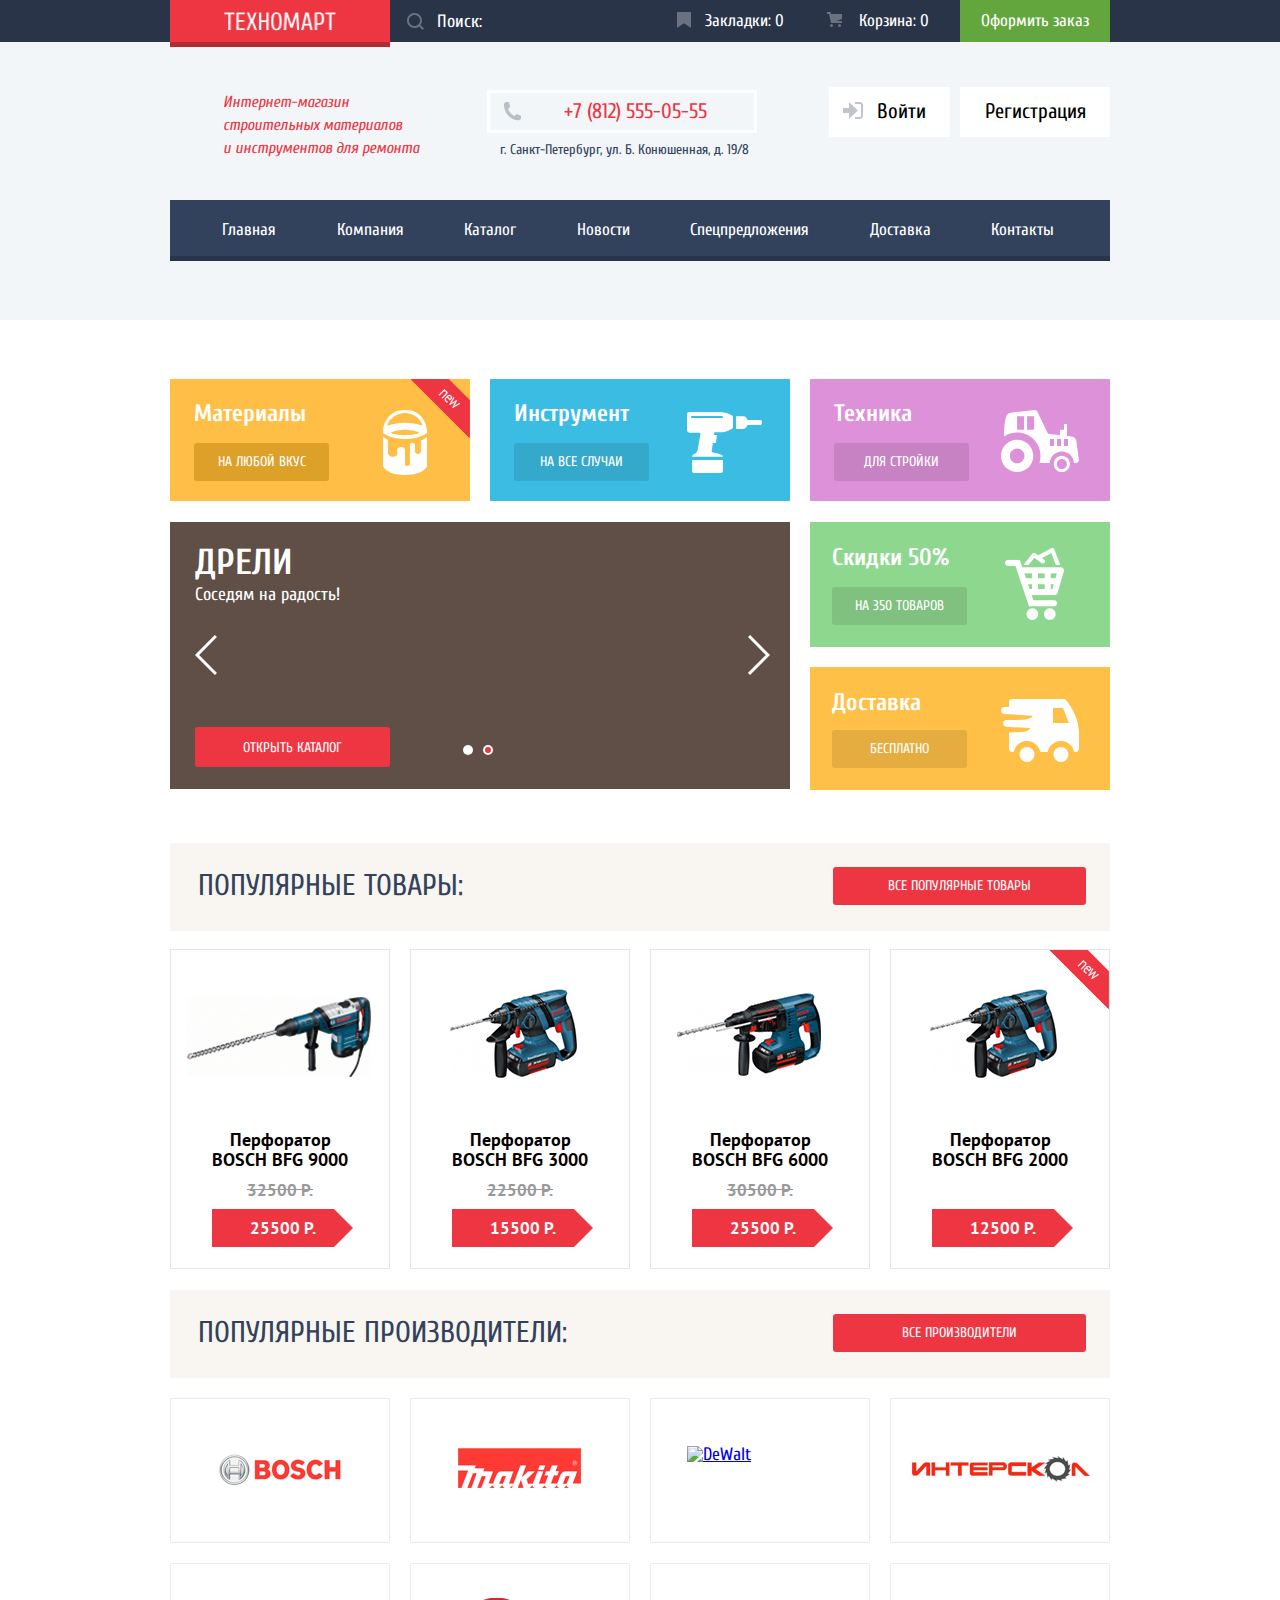
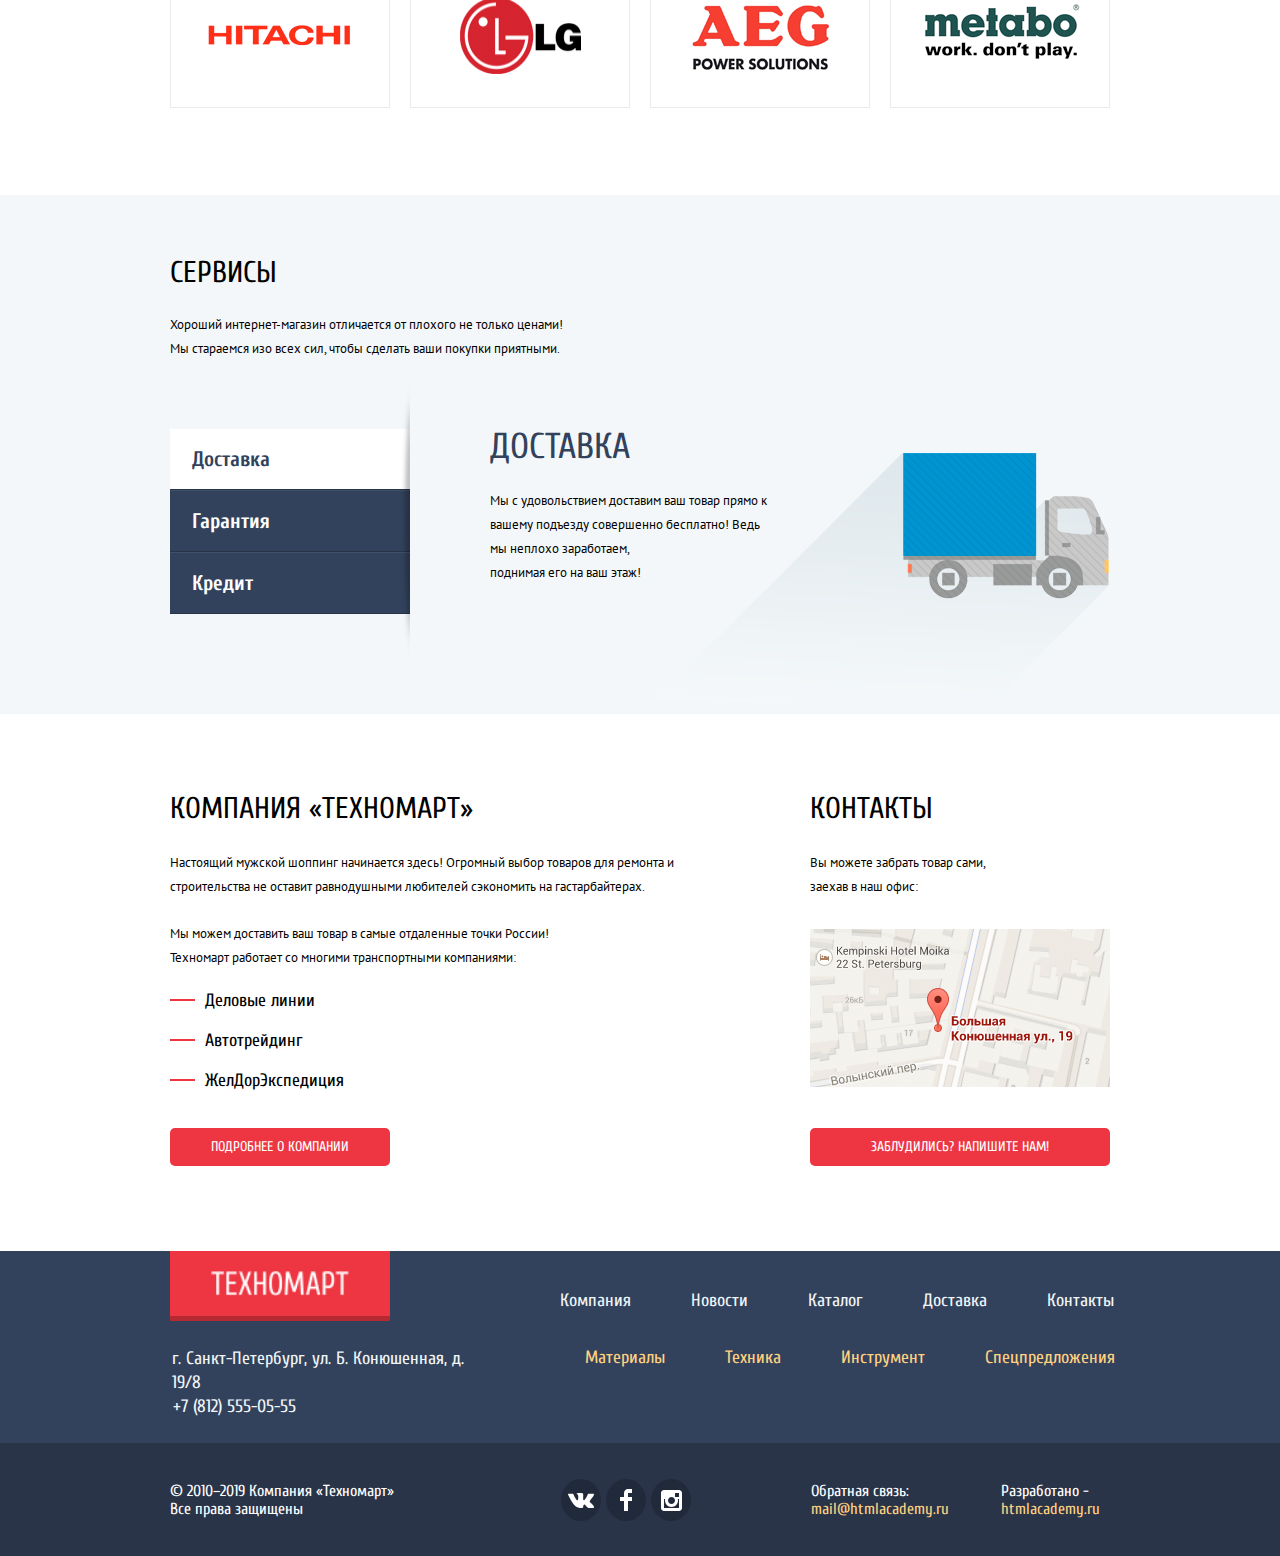
==== commit 4c40aa40: "правки после первой защиты" ====
--- a/index.html
+++ b/index.html
@@ -3,11 +3,9 @@
   <head>
     <meta charset="utf-8">
     <title>Главаная</title>
-    <link href="https://fonts.googleapis.com/css?family=Cuprum:400,400i,700&display=swap&subset=cyrillic" rel="stylesheet">
-    <link href="https://fonts.googleapis.com/css?family=PT+Sans:400,700&display=swap" rel="stylesheet">
+    <link href="https://fonts.googleapis.com/css?family=Cuprum:400,400i,700|PT+Sans:400,700&display=swap&subset=cyrillic" rel="stylesheet">
     <link rel="stylesheet" href="css/normalize.css">
-    <link rel="stylesheet" href="css/style.css">
-    <link rel="stylesheet" href="js/script.js">
+    <link rel="stylesheet" href="css/compressed.css">
   </head>
   <body>
     <header class="header-wrapper">
@@ -22,39 +20,39 @@
                 C10.532,2,13,4.467,13,7.5c0,3.032-2.468,5.5-5.5,5.5C4.467,13,2,10.532,2,7.5z"/>
             </svg>
           </form>
-    		  <a class="marker" href="#">Закладки: 0</a>
-    		  <a class="basket" href="#">Корзина: 0</a>
-    		  <a class="order" href="#">Оформить заказ</a>
+          <a class="marker" href="#">Закладки: 0</a>
+          <a class="basket" href="#">Корзина: 0</a>
+          <a class="order" href="#">Оформить заказ</a>
         </div>
       </section>
       <div class="wrap">
-      	<section class="header-info">
-      		<p class="header-description">
-      			Интернет-магазин 
-  				  строительных материалов <br>
-  				  и инструментов для ремонта 
-      		</p>
-      		<div class="contact-information">
-            <a class="phone" href="#">+7 (812) 555-05-55</a>
+        <section class="header-info">
+          <p class="header-description">
+            Интернет-магазин
+            строительных материалов <br>
+            и инструментов для ремонта
+          </p>
+          <div class="contact-information">
+            <a class="phone" href="tel:+78125550555">+7 (812) 555-05-55</a>
             <p class="address">г. Санкт-Петербург, ул. Б. Конюшенная, д. 19/8</p>
-      		</div>
-      		<div class="entrance-registration">
+          </div>
+          <div class="entrance-registration">
             <a href="#" class="entrance">Войти</a>
             <a href="#" class="registration">Регистрация</a>
-      		</div>
-      	</section>
-      </div>
-    	<nav class="menu">
-    		<ul class="menu-list">
-    		  <li><a>Главная</a></li>
-    			<li><a href="#">Компания</a></li>
-    			<li><a href="catalog.html">Каталог</a></li>
-    			<li><a href="#">Новости</a></li>
-    			<li><a class="" href="#">Спецпредложения</a></li>
-    			<li><a href="#">Доставка</a></li>
-    			<li><a href="#">Контакты</a></li>
-    		</ul>
-    	</nav>
+          </div>
+        </section>
+      </div>
+      <nav class="menu">
+        <ul class="menu-list">
+          <li><a>Главная</a></li>
+          <li><a href="#">Компания</a></li>
+          <li><a href="catalog.html">Каталог</a></li>
+          <li><a href="#">Новости</a></li>
+          <li><a class="" href="#">Спецпредложения</a></li>
+          <li><a href="#">Доставка</a></li>
+          <li><a href="#">Контакты</a></li>
+        </ul>
+      </nav>
     </header>
     <main class="main-content">
       <div class="main-promo-wrapper">
@@ -181,7 +179,7 @@
                 <img src="img/pictures/item-makita.png" width="123" height="40" alt="Makita">
               </a>
               <a href="#" class="manufactures-item deWalt-img">
-                <img src="img/pictures/item-deWALT.png" width="146" height="44" alt="DeWalt">
+                <img src="img/pictures/item-dewalt.png" width="146" height="44" alt="DeWalt">
               </a>
               <a href="#" class="manufactures-item interscol-img">
                 <img src="img/pictures/item-interscol.png" width="200" height="88" alt="Интерскол">
@@ -221,7 +219,7 @@
               <div class="service-list-title delivery-wrapper">
                 <h3>Доставка</h3>
                 <p>
-                  Мы с удовольствием доставим ваш товар прямо 
+                  Мы с удовольствием доставим ваш товар прямо
                   к вашему подъезду совершенно бесплатно!
                   Ведь мы неплохо заработаем, <br>
                   поднимая его на ваш этаж!
@@ -256,18 +254,18 @@
       </section>
       <div class="main-wrapper wrap">
         <section class="about-company">
-    		  <h2 class="about-title">Компания «Техномарт»</h2>
-    		  <p class="about-description-first">
+          <h2 class="about-title">Компания «Техномарт»</h2>
+          <p class="about-description-first">
             Настоящий мужской шоппинг начинается здесь! Огромный выбор товаров для ремонта и строительства не оставит равнодушными любителей сэкономить на гастарбайтерах.
           </p>
-    		  <p class="description-second">
+          <p class="description-second">
             Мы можем доставить ваш товар в самые отдаленные точки России!
             Техномарт работает со многими транспортными компаниями:
           </p>
           <ul class="about-company-list">
-				    <li>Деловые линии</li>
-				    <li>Автотрейдинг</li>
-				    <li>ЖелДорЭкспедиция</li>
+            <li>Деловые линии</li>
+            <li>Автотрейдинг</li>
+            <li>ЖелДорЭкспедиция</li>
           </ul>
           <a class="button-more-details" href="#">
             Подробнее о компании
@@ -277,7 +275,7 @@
           <h2 class="contacts">Контакты</h2>
           <p class="contacts-info">
             Вы можете забрать товар сами,
-				    заехав в наш офис:
+            заехав в наш офис:
           </p>
           <a class="map-location" href="#">
             <img src="img/pictures/map.png" alt="карта" width="300" height="158">
@@ -287,17 +285,17 @@
       </div>
     </main>
     <footer class="footer-wrapper">
-    	<section class="footer-top">
+      <section class="footer-top">
         <div class="footer-top-wrapper wrap">
-    		  <section class="footer-logo-address">
+          <section class="footer-logo-address">
             <a class="footer-logo"><img src="img/logo/logo-tehnomart.png" alt="техномарт" width="138" height="25"></a>
             <p class="footer-address">
               г. Санкт-Петербург, ул. Б. Конюшенная, д. 19/8
             </p>
-            <a class="footer-address-phote-number" href="#">+7 (812) 555-05-55</a>
-          </section>
-    		  <section class="footer-menu">
-				    <ul class="footer-menu-list ">
+            <a class="footer-address-phote-number" href="tel:+78125550555">+7 (812) 555-05-55</a>
+          </section>
+          <section class="footer-menu">
+            <ul class="footer-menu-list ">
               <li><a href="#">Компания</a></li>
               <li><a href="#">Новости</a></li>
               <li><a href="catalog.html">Каталог</a></li>
@@ -310,32 +308,32 @@
               <li><a href="#">Инструмент</a></li>
               <li><a href="#">Спецпредложения</a></li>
             </ul>
-    		  </section>
-        </div>
- 	   	</section>
-    	<section class="footer-bottom">
+          </section>
+        </div>
+      </section>
+      <section class="footer-bottom">
         <div class="footer-bootom-wrapper wrap">
-    		  <div class="copyrigh">
+          <div class="copyrigh">
             <p class="description">© 2010–2019 Компания «Техномарт»</p>
             <p class="protected">Все права защищены</p>
-    		  </div>
-    		  <section class="social-wrapper">
+          </div>
+          <section class="social-wrapper">
             <a class="vkontakte" href="#"><span class="visually-hidden">Вконтакте</span></a>
             <a class="facebook" href="#"><span class="visually-hidden">Facebook</span></a>
             <a class="instagram" href="#"><span class="visually-hidden">Instagram</span></a>
-    		  </section>
-    		  <section class="footer-feedback">
-            <div class="footer-feedback-title left">	
-    				  <p>Обратная связь:</p>
-    				  <a href="mail@htmlacademy.ru">mail@htmlacademy.ru</a>
+          </section>
+          <section class="footer-feedback">
+            <div class="footer-feedback-title left">
+              <p>Обратная связь:</p>
+              <a href="mail@htmlacademy.ru">mail@htmlacademy.ru</a>
             </div>
             <div class="footer-feedback-title right">
-    				  <p>Разработано -</p>
-    				  <a href="htmlacademy.ru">htmlacademy.ru</a>
-            </div>
-    		  </section>
-        </div>
-    	</section>
+              <p>Разработано -</p>
+              <a href="https://htmlacademy.ru/intensive/htmlcss">htmlacademy.ru</a>
+            </div>
+          </section>
+        </div>
+      </section>
     </footer>
     <!-- popup форма -->
     <section class="popup-feedback">
@@ -384,14 +382,14 @@
         <img src="img/logo/icon-green-check-mark.svg" alt="Зеленая галочка" width="66" height="66">
         <h2 class="item-basket">Товар добавлен в корзину!</h2>
       </div>
-      <form class="buttons-popup-item" action="url" method="get">
+      <div class="buttons-popup-item">
         <button class="buttons-item make-request" type="submit">
           Оформить заказ
         </button>
         <button class="buttons-item continue-shopping" type="submit">
           Продолжить покупки
         </button>
-      </form>
+      </div>
     </section>
     <script src="js/compressed-script.js"></script>
   </body>
--- a/css/compressed.css
+++ b/css/compressed.css
@@ -0,0 +1 @@
+html{box-sizing:border-box}*,::after,::before{box-sizing:inherit}body{position:relative;min-width:960px;background-color:#fff;font-family:'Cuprum',Helvetica,Arial,sans-serif;font-size:18px;font-weight:400;font-style:normal;line-height:18px;position:relative;min-width:960px;background-color:#fff;font-family:Cuprum,Helvetica,Arial,sans-serif;font-size:18px;font-weight:400;font-style:normal;line-height:18px}.wrap{width:960px;margin:0 auto;padding:0 10px}.visually-hidden:not(:focus):not(:active){position:absolute;overflow:hidden;clip:rect(0 0 0 0);width:1px;height:1px;margin:-1px;padding:0;white-space:nowrap;border:0;clip-path:inset(100%)}.header-wrapper{min-height:320px;padding:0;background-color:#f2f6f8}.logo{position:relative;display:flex;align-items:center;justify-content:center;width:220px;height:42px;background-color:#ee3643}.logo::after{position:absolute;top:100%;bottom:0;left:0;width:100%;height:5px;content:"";background-color:#b52933}.logo:hover{background-color:#ca2c37}.logo:active{background-color:#ba2732}.header-top{background-color:#293449}.header-top-wrapper{display:flex;justify-content:space-between}.header-top a{text-decoration:none;color:#fff;font-size:17px}.header-top .marker:active,.header-top .basket:active{color:rgba(255,255,255,0.4);background-color:#161d29}.search{position:relative;display:flex;width:270px}.search svg{position:absolute;z-index:10;top:50%;left:17px;margin-top:-8.5px;pointer-events:none;opacity:.3}.search-style{width:100%;height:42px;padding-left:47px;border:none;outline:none;background-color:transparent}.search-style:hover + svg{opacity:1}.search-style:focus + svg{opacity:1;fill:#ee3643}.search-style:focus{color:#111;background-color:#fff}.search-style::-webkit-input-placeholder{color:#fff}.search-style:-moz-placeholder{color:#fff}.order{background-color:#63a63e}.marker,.basket,.order{position:relative;width:150px;padding:12px 0;text-align:center}.marker,.basket{padding-left:18px}.marker::before,.basket::before{position:absolute;left:17px;width:14px;height:16px;content:"";opacity:.3;background-image:url(../img/logo/icon-bookmark.svg);background-repeat:no-repeat;background-position:0 0}.basket::before{width:15px;height:15px;background-image:url(../img/logo/icon-basket.svg)}.marker:hover::before,.basket:hover::before,.entrance:hover::before{opacity:1}.marker:active::before,.basket:active::before,.entrance:active::before{opacity:.5}.order:hover{background-color:#5fbb2d}.order:active{color:rgba(255,255,255,0.5);background-color:#518534}.header-info{display:flex;align-items:center;padding-top:33px;padding-bottom:24px}.header-description{width:200px;margin-left:53px;color:#ee3643;font-size:16px;font-style:italic;line-height:23px}.contact-information{width:275px;margin-left:64px;text-align:center}.phone::before{position:absolute;top:50%;left:13px;width:18px;height:19px;content:"";transform:translateY(-50%);background-image:url(../img/logo/icon-phone.svg);background-repeat:no-repeat;background-position:0 0}.phone{position:relative;display:block;width:270px;margin-bottom:5px;padding:8px 12px 8px 39px;text-decoration:none;color:#ee3643;border:3px solid #fff;font-size:21px;line-height:21px}.phone img{margin-top:5px;margin-right:40px}.address{margin:0;color:#32425c;font-size:14px;line-height:24px}.entrance-registration{display:flex;align-items:center;justify-content:space-between;margin-left:67px;padding-bottom:27px}.entrance-registration a{position:relative;text-decoration:none;color:#000;background-color:#fff;font-size:21px;line-height:21px}.entrance{width:121px;margin-right:10px;padding:14px 10px 15px 48px}.entrance::before{position:absolute;top:15px;left:14px;width:20px;height:17px;content:"";opacity:.3;background-image:url(../img/logo/icon-login.svg);background-repeat:no-repeat;background-position:0 0}.registration{width:150px;padding:14px 10px 15px 25px}.entrance-registration a:hover{color:#ee3643}.entrance-registration a:active{color:rgba(0,0,0,0.3)}.client-wrapper{width:300px;margin-left:50px;text-align:center}.client a{text-decoration:none;color:#000;font-size:21px;line-height:21px}.client-name{position:relative;padding-left:6px}.client-name:active{color:rgba(0,0,0,0.3)}.client-name::before{position:absolute;left:-28px;width:20px;height:18px;content:"";opacity:.3;background-image:url(../img/logo/icon-user.svg);background-repeat:no-repeat;background-position:0 0}.client{display:flex;width:100%;margin-bottom:6px;padding-top:10px;padding-bottom:14px;padding-left:40px;background-color:#fff}.client-exit{position:relative;margin-left:38px}.client-exit::after{position:absolute;top:3px;width:21px;height:17px;content:"";opacity:.3;background-image:url(../img/logo/icon-logout.svg);background-repeat:no-repeat;background-position:0 0}.client-name:hover::before,.client-exit:hover::after{opacity:1}.client-name:active::before,.client-exit:active::after{opacity:.5}.personal-account{position:relative;display:flex;margin:0;padding-left:18px;list-style:none;font-size:16px;line-height:18px}.personal-account li:nth-child(1)::after{position:absolute;top:7px;left:105px;width:4px;height:4px;content:" ";border-radius:50%;background-color:#32425c}.personal-account li:nth-child(2){margin-left:32px}.personal-account a{color:#3f4e66}.personal-account a:hover{color:#ee3643}.personal-account a:active{color:rgba(50,66,92,0.3)}.menu{width:940px;min-height:60px;margin:0 auto;background-color:#32425c}.menu-list{position:relative;display:flex;flex-wrap:wrap;justify-content:center;margin:0;padding:0;list-style:none}.menu-list::after{position:absolute;top:100%;bottom:0;left:0;width:940px;height:5px;content:"";background-color:#293449}.menu-list a{display:block;padding:21px 32.1px 17px 28.5px;text-decoration:none;color:#fff;font-size:17px}.menu-list a:hover{background-color:#293449}.menu-list a:active{opacity:.5;background-color:#1d2739}.main-hidden{display:none}.breadcrumbs{margin:20px 0}.breadcrumbs-list{display:flex;padding:0}.breadcrumbs-list li{position:relative;padding-right:41px;list-style-type:none}.breadcrumbs-list li::after{position:absolute;top:4px;left:-23px;width:8px;height:12px;content:" ";background-image:url(../img/logo/icon-right-small.svg);background-repeat:no-repeat;background-position:0 0}.breadcrumbs-list li:first-child::after{display:none}.breadcrumbs-list a{text-decoration:none;text-transform:uppercase;color:#000;font-family:'PT Sans',Helvetica,Arial,sans-serif;font-size:13px}.instruments-title-wrapper{width:940px;background-color:#f2f6f8}.instruments-title{margin:0;padding:30px 0 30px 18px;text-transform:uppercase;color:#32425c;font-size:30px;font-weight:400;line-height:30px}.filter-price{margin:0}.filter-item{width:220px;margin:0;padding:0}.filter-item legend{width:220px;padding:14px 0 14px 19px;text-transform:uppercase;border-radius:5px;background-color:#f7f3ec;font-family:'PT Sans',Helvetica,Arial,sans-serif;font-size:13px}.filter-price{padding:7px 0 15px;text-transform:uppercase;font-family:'PT Sans',Helvetica,Arial,sans-serif;font-size:17px;font-weight:700;line-height:30px}.range-controls{position:relative;height:80px;margin-bottom:7px;padding:38px 20px 0;border-radius:5px;background-color:#f7f3ec}.range-controls .scale{height:2px;background-color:#d7dcde}.range-controls .bar{width:80%;height:2px;background-color:#00ca74}.range-controls .toggle{position:absolute;top:28px;left:0;box-sizing:content-box;width:4px;height:4px;padding:0;cursor:pointer;border:8px solid #fff;border-radius:50%;background-color:#ababab;box-shadow:0 2px 1px 0 #cfcfcf}.range-controls .toggle-min{left:20px}.range-controls .toggle-max{left:160px}.price-controls{position:relative;display:flex}.price-controls:before{position:absolute;top:50%;left:105px;width:10px;height:1px;content:"";background-color:#000}.price-controls input{width:95px;padding:10px 0;text-align:center;border:none;border-radius:5px;background-color:#f7f3ec}.price-controls label:nth-child(1){margin-right:30px}.about-title,.contacts{margin:0;text-transform:uppercase;font-size:30px;font-weight:400;line-height:30px}.about-description-first,.description-second,.contacts-info{font-family:'PT Sans',Helvetica,Arial,sans-serif;font-size:13px;line-height:24px}.about-description-first,.contacts-info{padding-top:27px}.description-second{padding-top:23px}.contacts-info{width:180px;margin-top:39px}.description-second{width:390px}.main-wrapper{display:flex;align-items:flex-start;justify-content:space-between;margin-top:80px;margin-bottom:85px}.main-promo-wrapper li{list-style:none}.main-promo-materials,.main-promo-tools,.main-promo-technics,.main-promo-discount,.main-promo-delivery{margin:0;padding:0;color:#fff;font-size:24px;font-weight:700;line-height:30px}.main-promo-wrapper a{text-decoration:none;text-transform:uppercase;color:#fff;font-size:14px}.main-promo-top{display:flex;flex-wrap:wrap;margin:0;padding:59px 0 21px}.main-promo-bottom ul{margin:0;padding:0}.main-promo-top li{width:300px;padding:20px 90px 20px 24px}.backgroud-promo-materials{position:relative;margin-right:20px;padding-left:24px;background-color:#ffbf47;background-image:url(../img/logo/icon-materials.svg);background-repeat:no-repeat;background-position:right 43px top 31px}.backgroud-promo-tools{margin-right:20px;background-color:#3bbce3;background-image:url(../img/logo/icon-tools.svg);background-repeat:no-repeat;background-position:right 28px top 33px}.backgroud-promo-technics{background-color:#dc91d8;background-image:url(../img/logo/icon-tractor.svg);background-repeat:no-repeat;background-position:right 31px top 31px}.promo-new::after{position:absolute;top:0;right:0;width:60px;height:59px;content:"";background-image:url(../img/logo/icon-new-flag.png);background-repeat:no-repeat;background-position:0 0}.button-promo{display:inline-block;vertical-align:top;width:135px;margin-top:14px;padding:10px 0;text-align:center;border-radius:3px}.button-promo-materials{background-color:#dda028}.button-promo-tools{background-color:#35a9cc}.button-promo-technics{background-color:#c682c2}.button-promo:hover{opacity:.8}.button-promo:active{opacity:.5}.main-promo-discount-delivery li{margin-left:20px;width:300px;padding:21px 90px 22px 22px}.backgroud-promo-discount{margin-bottom:20px;background-color:#8ed78f;background-image:url(../img/logo/icon-promo-basket.png);background-repeat:no-repeat;background-position:right 46px top 26px}.backgroud-promo-delivery{background-color:#ffc047;background-image:url(../img/logo/icon-promo-car.svg);background-repeat:no-repeat;background-position:right 31px top 32px}.promo-discount{background-color:#80c180}.promo-delivery{margin-top:12px;background-color:#e5ac40}.main-promo-bottom{position:relative;display:flex;flex-direction:row;margin:0;padding:0}.main-promo-slider-wrapper{position:relative;width:620px;height:266px}.slider-list{padding:23px 25px 22px;background-repeat:no-repeat;background-position:0 0}.slider-list-first{background-image:url(../img/pictures/sliders-first.jpg);background-color:#5f4f47}.slider-list-second{display:none;background-image:url(../img/pictures/slider-second.jpg);background-color:#8a7f75}.slider-list h3{margin:0;text-transform:uppercase;color:#fff;font-size:36px;line-height:36px}.slider-list p{margin:2px 0 10px;color:#fff;line-height:24px}.slider-catalog-open{display:inline-block;vertical-align:top;width:195px;margin-top:110px;padding:12px 0 10px;text-align:center;border-radius:3px;background-color:#ee3643}.slider-catalog-open:hover{background-color:#ca2c37}.slider-catalog-open:active{background-color:#ba2732}.button-slider{position:absolute;top:50%;width:22px;height:40px;cursor:pointer;transform:translateY(-50%);border:none;outline:none;background-color:transparent;background-repeat:no-repeat;background-position:0 0}.button-slider-prev{left:25px;background-image:url(../img/logo/icon-left.svg)}.button-slider-next{right:20px;background-image:url(../img/logo/icon-right.svg)}.arrow-button-wrapper{position:absolute;bottom:33px;left:50%;display:flex;flex-wrap:wrap;justify-content:center;width:65px;margin-left:-34.5px}.arrow-button{width:10px;height:10px;margin:0 5px;padding:0;cursor:pointer;border:none;border-radius:50%;outline:none;background-color:#fff}.slider-right{box-sizing:content-box;width:6px;height:6px;border:2px solid #fdfdfd;border-radius:50%;background-color:#ee3643}.items-catalog-products{position:relative}.items-catalog-products:nth-child(4)::after{position:absolute;top:0;right:0;width:60px;height:59px;content:"";background-image:url(../img/logo/icon-new-flag.png);background-repeat:no-repeat;background-position:0 0}.popular-products-wrapper{display:flex;align-items:center;justify-content:space-between;margin-top:53px;padding:24px 24px 26px 28px;background-color:#f9f5f0}.popular-products{margin:0;text-transform:uppercase;color:#32425c;font-size:30px;font-weight:400;line-height:30px}.all-popular-products{display:inline-block;vertical-align:top;width:253px;padding:10px 0;text-align:center;text-decoration:none;text-transform:uppercase;color:#fff;border-radius:3px;background-color:#ee3643;font-size:14px}.all-popular-products:hover{background-color:#ca2c37}.all-popular-products:active{background-color:#ba2732}.catalog-popular ul{margin:18px 0 0;padding:0}.catalog-popular-products{display:flex;flex-wrap:wrap}.catalog-popular-products li:not(:last-child){margin:0 20px 0 0}.catalog-popular-products li:last-child{margin:0}.popular-products2-wrapper{display:flex;align-items:center;justify-content:space-between;margin-top:21px;padding:24px 24px 26px 28px;background-color:#f9f5f0}.popular-manufacturers-wrapper{margin-top:20px;margin-bottom:67px}.manufacturers-list-wrapper{display:flex;flex-wrap:wrap}.manufactures-item.makita-img img{margin-right:2px;margin-bottom:5px}.manufactures-item.deWalt-img img{margin-bottom:6px}.manufactures-item.interscol-img img{margin-right:2px;margin-bottom:15px}.manufactures-item.metabo-img img{margin-bottom:8px;margin-left:3px}.manufactures-item{display:flex;align-items:center;justify-content:center;width:220px;min-height:145px;border:1px solid #ebebeb}.manufactures-item:nth-child(1),.manufactures-item:nth-child(2),.manufactures-item:nth-child(3),.manufactures-item:nth-child(5),.manufactures-item:nth-child(6),.manufactures-item:nth-child(7){margin:0 20px 20px 0}.manufactures-item:nth-child(4),.manufactures-item:nth-child(8){margin-bottom:20px}.manufactures-item:hover{box-shadow:0 0 25px rgba(0,0,0,0.5)}.manufactures-item:active{opacity:.3;box-shadow:0 0 10px rgba(0,0,0,0.5)}.services-wrapper-for-dimension{padding-top:60px}.services-wrapper{background-color:#f4f7f9}.services-wrapper li{list-style:none}.services-wrapper ul{margin:0}.service-wrapper{position:relative;width:400px;padding-left:0}.service-wrapper h3{margin:3px 0 0;text-transform:uppercase;color:#000;font-size:30px;font-weight:400;line-height:30px}.service-wrapper p{margin:0;margin-top:25px;color:#000;font-family:'PT Sans',Helvetica,Arial,sans-serif;font-size:13px;line-height:24px}.services-button-list{position:relative;display:flex;padding:68px 0 13px}.services-button{position:relative;width:240px}.button-service{display:inline-block;vertical-align:top;width:240px;padding:15px 0 15px 22px;text-decoration:none;color:#fff;border-top:1px solid #405069;border-bottom:1px solid #293449;background-color:#32425c;font-size:21px;font-weight:700;line-height:30px}.button-service.botton-delivery{color:#32425c;border-top:none;background-color:#fff}.services-button::after{position:absolute;right:0;bottom:65%;width:10px;height:279px;content:"";transform:translateY(50%);background-image:url(../img/pictures/box-shadow-for-slider2.png);background-repeat:no-repeat;background-position:0 0}.button-service:hover{background-color:#293449}.button-service:focus{color:#32425c;border:1px solid #fff;background-color:#fff}.service-list-title h3{margin:0;text-transform:uppercase;color:#32425c;font-size:36px;font-weight:400;line-height:36px}.service-list-title p{margin:0;color:#000;font-family:'PT Sans',Helvetica,Arial,sans-serif;font-size:13px;line-height:24px}.picture-procedure{position:absolute;top:83px;right:0}.picture-procedure.warranty-image{top:61px}.service-list-title.warranty-wrapper{width:378px}.service-list-title.delivery-wrapper{width:277px}.service-list-title.credit-wrapper{width:280px}.picture-procedure.credit-image{top:59px}.service-list-title.credit-wrapper p{padding-top:27px}.delivery-wrapper h3{padding-bottom:24px}.warranty-wrapper h3{padding-bottom:36px;font-style:italic}.service-list-title-button{position:relative;width:195px;margin-top:27px;padding:14px 0;cursor:pointer;text-transform:uppercase;color:#fff;border:none;border-radius:3px;outline:none;background-color:#ff5357;font-size:14px}.hide-services-wrapper{width:630px;margin-left:80px}.service-list-title-button:hover{background-color:#ca2c37}.service-list-title-button:active{background-color:#ba2732}.hide-services-delivery{padding-bottom:116px;background-image:url(../img/pictures/bottom-slider-car.png);background-repeat:no-repeat;background-position:151px 24px}.hide-services-warranty{display:none;padding-bottom:95px;background-image:url(../img/pictures/bottom-slider-warranty.png);background-repeat:no-repeat;background-position:232px 0}.hide-services-credit{display:none;padding-bottom:95px;background-image:url(../img/pictures/bottom-slider-credit.png);background-repeat:no-repeat;background-position:153px 0}.about-company{width:522px;margin:0;color:#000}.main-wrapper p{margin:0}.about-company ul{margin:0}.map-wrapper{width:300px;margin:0}.map-location{display:block;padding:30px 0 37px}.about-company-list{padding:11px 0 27px 35px;list-style-type:none;font-size:18px;line-height:40px}.about-company-list li{position:relative}.about-company-list li::before{position:absolute;top:18px;left:-35px;width:25px;height:2px;content:"";background-color:#ee3643}.button-more-details,.button-navigation-info{display:flex;display:inline-block;vertical-align:top;justify-content:center;padding:10px 0;text-align:center;vertical-align:top;text-decoration:none;text-transform:uppercase;color:#fff;border-radius:5px;background-color:#ee3643;font-size:14px;line-height:18px}.button-more-details{width:220px}.button-navigation-info{width:100%}.button-more-details:hover{background-color:#ca2c37}.button-more-details:active{background-color:#ba2732}.button-navigation-info:hover{background-color:#ca2c37}.button-navigation-info:active{background-color:#ba2732}.filter-manufacturers-power-wrapper{margin:15px 0}fieldset{border:0 none}.form-catalog-wrapper{display:flex}.form-catalog-wrapper form{width:220px}.form-manufacturers,.form-electro-power{margin-top:40px;text-transform:uppercase;color:#000;font-family:'PT Sans',Helvetica,Arial,sans-serif}.form-manufacturers{width:220px;margin:24px 0 0;padding:0;padding-top:15px;border-top:1px solid #e5e5e5}.form-manufacturers-tytle{margin:0;padding-bottom:13px;font-family:'PT Sans',Helvetica,Arial,sans-serif;font-size:17px;font-weight:700;line-height:30px}.type-manufacturers{margin:0;padding:0}.type-manufacturers li{padding-bottom:17px}.label-manufacturers{display:flex;align-items:center}.label-manufacturers:hover,.checkbox-manufacturers-off:hover,.checkbox-manufacturers-on:hover{cursor:pointer;opacity:.6}.label-manufacturers:active,.checkbox-manufacturers-off:active,.checkbox-manufacturers-on:active{outline:none}.label-power-type:hover,.radio-power-off:hover,.radio-power-on:hover{cursor:pointer;opacity:.6}.checkbox-manufacturers:disabled ~ [class*="checkbox-manufacturers"]{opacity:1;fill:#e9e9e9}.radio-power-type:disabled ~ [class*="radio-power-type"]{opacity:.3}.checkbox-manufacturers-off{margin-right:10px}.checkbox-manufacturers-off,.checkbox-manufacturers-on,.radio-power-off,.radio-power-on{fill:#c5c5c5}.checkbox-manufacturers{display:none}.checkbox-manufacturers-on{display:none}.checkbox-manufacturers:checked ~ .checkbox-manufacturers-off{display:none}.checkbox-manufacturers:checked ~ .checkbox-manufacturers-on{display:inline-block;vertical-align:top;margin-right:6px}.form-electro-power{margin:0;padding:0}.type-electro-power{margin:0;padding:11px 0 0}.radio-power-type{display:none}.radio-power-on{display:none}.radio-power-type:checked ~ .radio-power-off{display:none}.radio-power-type:checked ~ .radio-power-on{display:inline-block;vertical-align:top}.form-electro-power{width:220px;margin:4px 0 0;padding-top:17px;border-top:1px solid #e5e5e5}.form-electro-power-tytle{margin:0;padding:0;font-family:'PT Sans',Helvetica,Arial,sans-serif;font-size:17px;font-weight:700;line-height:30px}.text-manufacturers,.text-power-type{font-family:'PT Sans',Helvetica,Arial,sans-serif;font-size:15px;line-height:20px}.label-power-type{display:flex;align-items:center}.type-electro-power li{padding-bottom:16px}.text-power-type{padding-left:10px}.type-manufacturers,.type-electro-power{list-style:none}.form-manufacturers legend,.form-electro-power legend{font-size:17px;font-weight:700;line-height:30px}.button-show-manufacturers{width:140px;height:38px;margin-top:58px;text-transform:uppercase;color:#000;border:1px solid #e5e5e5;border-color:#e5e5e5;border-radius:3px;outline:none;background-color:#fff;font-family:'PT Sans',Helvetica,Arial,sans-serif;font-size:13px}.button-show-manufacturers:hover{border-color:#bdc6ca}.button-show-manufacturers:active{border-color:#ee3643}.catalog-sorting-wrapper{display:flex;align-items:center;margin:0 0 0 20px;padding:13px 10px 10px 19px;list-style:none;border-radius:3px;background-color:#f7f3ec}.catalog-sorting a{text-decoration:none;text-transform:uppercase;color:rgba(0,0,0,0.3);border-bottom:1px dotted #ee3643;font-family:'PT Sans',Helvetica,Arial,sans-serif;font-size:13px}.catalog-sorting.byprice a{color:#ee3643;border-bottom:none;font-weight:700}.catalog-sorting-tytle h3{margin:0;padding-right:140px;text-transform:uppercase;color:#000;font-family:'PT Sans',Helvetica,Arial,sans-serif;font-size:13px;font-weight:400}.catalog-sorting.byprice{padding-right:70px}.catalog-sorting.bytype{padding-right:66px}.catalog-sorting.byfunctionality{padding-right:47px}.sorting-button-up{padding-right:21px}.sorting-button-image-svg{opacity:.5}.sorting-button-image-svg-first{fill:#ee3643}.sorting-button-image-svg:hover{opacity:1}.sorting-button-image-svg:active{fill:#ee3643}.catalog-sorting a:hover{color:rgba(0,0,0,1);border-bottom:1px solid #ee3643}.catalog-sorting a:active{color:#ee3643;border:none}.catalog{width:720px;margin-top:15px}.catalog-list{display:flex;flex-wrap:wrap;margin:0;padding:19px 0 33px}.catalog-item{margin-left:20px;position:relative;width:220px;margin-bottom:18px;list-style:none;text-align:center;border:1px solid #e5e5e5;font-family:'PT Sans',Helvetica,Arial,sans-serif;font-weight:700}.catalog-bookmark-buy{position:absolute;top:44px;left:8px;display:none;width:200px;min-height:100px;font-weight:400}.catalog-item:hover{box-shadow:0 0 20px rgba(0,0,0,0.5)}.catalog-item:hover .catalog-bookmark-buy{display:flex;display:block;background-color:rgba(255,255,255,0.9)}.catalog-buy,.catalog-bookmark{display:block;width:135px;margin:0 auto;text-decoration:none;text-transform:uppercase;font-family:'Cuprum',Helvetica,Arial,sans-serif;font-size:14px}.catalog-buy{position:relative;padding:10px 0 8px;color:#fff;border-bottom:3px solid #367315;border-radius:3px;background-color:#63a63e}.catalog-buy::before{position:absolute;left:15px;width:15px;height:15px;content:"";opacity:.3;background-image:url(../img/logo/icon-basket.svg);background-repeat:no-repeat}.catalog-buy:hover{background-color:#5fbb2d}.catalog-buy:active{margin-bottom:10px;padding-bottom:8px;border-bottom:none;background-color:#518534}.catalog-buy:hover::before,.catalog-buy:active::before{opacity:1}.catalog-bookmark{margin-top:7px;padding:8px 0;color:#32425c;border:3px solid #63a63e;border-radius:3px}.catalog-bookmark:hover{border:3px solid #32425c}.catalog-bookmark:active{opacity:.3}.new-flag img{position:absolute;right:0}.catalog-item-type a{text-decoration:none;color:#000}.catalog-item-type{display:inline-block;vertical-align:top;width:160px;margin:0;padding-top:7px;line-height:20px}.discount{text-transform:uppercase;color:#999;font-size:17px}.price.new{position:relative;width:141px;margin:5px 30px 21px 41px;padding:10px 0;color:#fff;background-color:#ee3643}.price.new::after{position:absolute;top:0;right:-19px;content:" ";border:19px solid #fff;border-left-color:#ee3643}.price{display:block;min-height:23px;margin-top:11px;color:#999;font-family:'PT Sans',Helvetica,Arial,sans-serif;font-size:17px;font-weight:700}.footer-top{min-height:192px;background-color:#32425c}.footer-top-wrapper{display:flex}.footer-logo-address{width:332px}.footer-logo{position:relative;display:flex;justify-content:center;width:220px;padding:20px 0;background-color:#ee3643}.footer-address{margin:31px 0 0 2px;color:#f1f5f7;line-height:24px}.footer-logo::after{position:absolute;top:100%;bottom:0;left:0;width:100%;height:5px;content:"";background-color:#b52933}.footer-address-phote-number{padding-left:3px}.footer-logo-address a{text-decoration:none;color:#f1f5f7;line-height:24px}.catalog-button-page{padding-bottom:60px;padding-left:20px}.catalog-button-page li{list-style:none}.catalog-button-page{display:flex;margin:0}.catalog-page{display:inline-block;vertical-align:top;width:38px;padding-top:9px;padding-bottom:9px;text-align:center;text-decoration:none;color:#000;border:1px solid #e5e5e5;border-radius:3px;font-family:'PT Sans',Helvetica,Arial,sans-serif;font-size:13px}.catalog-page.first-button-active{color:#fef2f2;border:none;background-color:#ee3643}.catalog-page-wrapper{margin-right:10px}.catalog-next-button{width:140px;text-transform:uppercase}.catalog-page:hover{border-color:#bdc6ca}.catalog-page:active{border-color:#ee3643}.few-words-about-hammers{background-color:#f2f6f8}.about-hammers-wrapper{padding:65px 0 68px 10px}.about-hammers-tytle{margin:0;padding-bottom:26px;text-transform:uppercase;font-size:30px;font-weight:400;line-height:30px}.about-hammers-text{margin:0;font-family:'PT Sans',Helvetica,Arial,sans-serif;font-size:13px;line-height:24px}.footer-menu{width:550px;margin-left:65px;padding-top:38px}.footer-menu li{list-style:none}.footer-menu-list{display:flex;margin:0;padding:0;color:#f1f5f7;line-height:24px}.footer-menu-list a{text-decoration:none;color:inherit}.footer-menu-list li{margin-right:60px}.footer-menu-bottom{margin-top:33px;margin-left:25px;color:#ffd180}.footer-menu-list a:hover{text-decoration:underline}.footer-menu-list a:active{text-decoration:none;opacity:.5}.footer-bottom{background-color:#293449}.footer-bootom-wrapper{display:flex;align-items:center;padding-top:36px;padding-bottom:35px}.copyrigh p{margin:0;color:#fff;font-size:16px}.copyrigh{width:230px;margin-right:161px}.social-wrapper{display:flex;width:135px;margin-right:115px}.footer-feedback{display:flex;justify-content:center}.social-wrapper a{position:relative;display:flex;align-items:center;justify-content:center;width:42px;height:42px;margin-right:5px;border-radius:50%;background-color:#212a3a}.social-wrapper a:hover,.social-wrapper a:active{background-color:#ee3643}.vkontakte::before,.facebook::before,.instagram::before{content:"";background-repeat:no-repeat;background-position:0 0}.vkontakte::before{width:26px;height:15px;background-image:url(../img/logo/icon-vk.svg)}.facebook::before{width:12px;height:22px;background-image:url(../img/logo/icon-fb.svg)}.instagram::before{width:21px;height:21px;background-image:url(../img/logo/icon-insta.svg)}.footer-feedback-title.left{margin-right:52px}.footer-feedback-title p{margin:0;color:#fff;font-size:16px}.footer-feedback-title a{text-decoration:none;color:#ffd180;font-size:16px}.footer-feedback-title a:hover{text-decoration:underline}.footer-feedback-title a:active{text-decoration:none;color:#ee3643}.closed{position:absolute;top:9px;right:9px;width:23px;height:23px;cursor:pointer;border:none;outline:none;background-color:transparent;background-image:url(../img/logo/icon-popup-exit.svg);background-repeat:no-repeat}.popup-feedback{position:fixed;top:50%;left:50%;display:none;width:620px;margin-left:-310px;transform:translateY(-50%);border-top:7px solid #ff5358;background-color:#FFF;box-shadow:0 30px 50px rgba(0,0,0,0.7)}@keyframes bounce{0%{transform:translateY(-2000px)}70%{transform:translateY(20px)}}.modal-show{display:block;animation-name:bounce;animation-duration:.5s}@keyframes shake{10%,30%,50%,70%,90%{transform:translateY(-10px)}20%,40%,60%,80%{transform:translateY(10px)}}.modal-error{animation-name:shake;animation-direction:.6s}.form-feedback-info{display:flex;justify-content:center;margin-top:45px}.form-name,.form-email{width:220px}.form-name{margin-right:20px}.form-feedback-info input{width:220px;margin-bottom:20px;padding:12px 14px;border:2px solid #dee3e4;border-radius:3px}.form-text-letter{display:flex;flex-direction:column;width:460px;margin:0 auto}.form-text-letter textarea{margin-bottom:37px;resize:none;border:2px solid #dee3e4;border-radius:3px}.feedback-popup-button{width:460px;padding:14px 0;text-transform:uppercase;color:#fff;border:none;border-radius:3px;outline:none;background-color:#ee3643}.feedback-popup-button:hover{background-color:#ca2c37}.feedback-popup-button:active{background-color:#ba2732}.feedback_button-wrapper{padding:37px 80px;background-color:#f4f4f4}.popup-map{position:fixed;z-index:22;top:50%;left:50%;display:none;margin-left:-495px;transform:translateY(-50%)}.popup-map-show{display:block}.closing-map{position:absolute;top:25px;right:5px}.closing-form-item{top:5px;right:5px}.popup-item-basket{position:fixed;z-index:23;top:50%;left:50%;display:flex;display:none;align-items:center;flex-direction:column;width:620px;margin-left:-290px;transform:translateY(-50%);border-top:7px solid #ee3643;background-color:#FFF;background-image:url(../img/pictures/popup-item-basket.png);background-repeat:repeat;background-position:-37px -33px;box-shadow:0 30px 50px rgba(0,0,0,0.7)}.popup-item-basket-show{display:block;animation-name:basket-bounce;animation-duration:.5s}@keyframes basket-bounce{0%{transform:translateY(-2000px)}50%{transform:translateY(30px)}}.item-basket-wrapper{display:flex;align-items:center;padding:48px 0 48px 80px}.item-basket-wrapper img{margin-right:32px}.buttons-popup-item{display:flex;justify-content:center;width:620px;background-color:#f1f1f1}.buttons-item{width:220px;margin:37px 0;padding-top:14px;padding-bottom:10px;cursor:pointer;text-transform:uppercase;color:#fff;border:none;border-radius:3px;outline:none;background-color:#ee3643}.make-request{margin-right:20px}.buttons-item:hover{color:#000;background-color:#fff}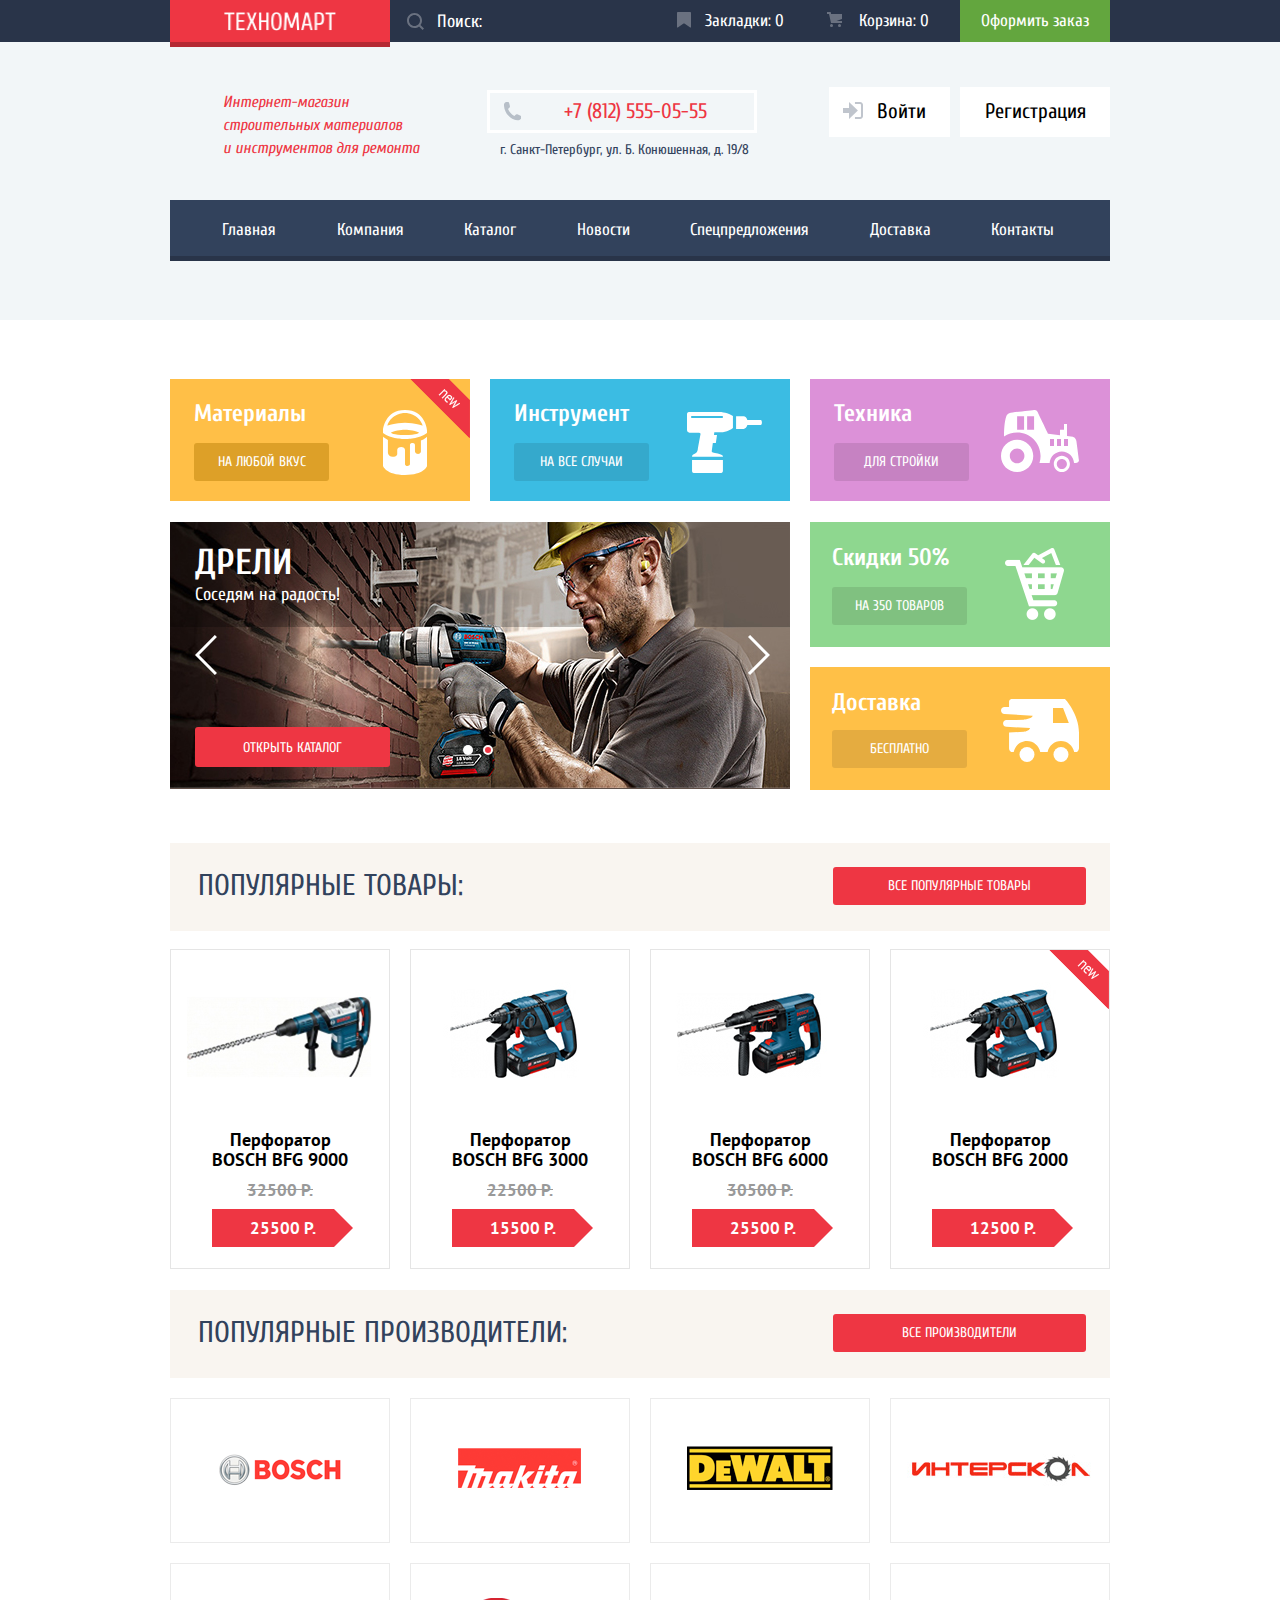
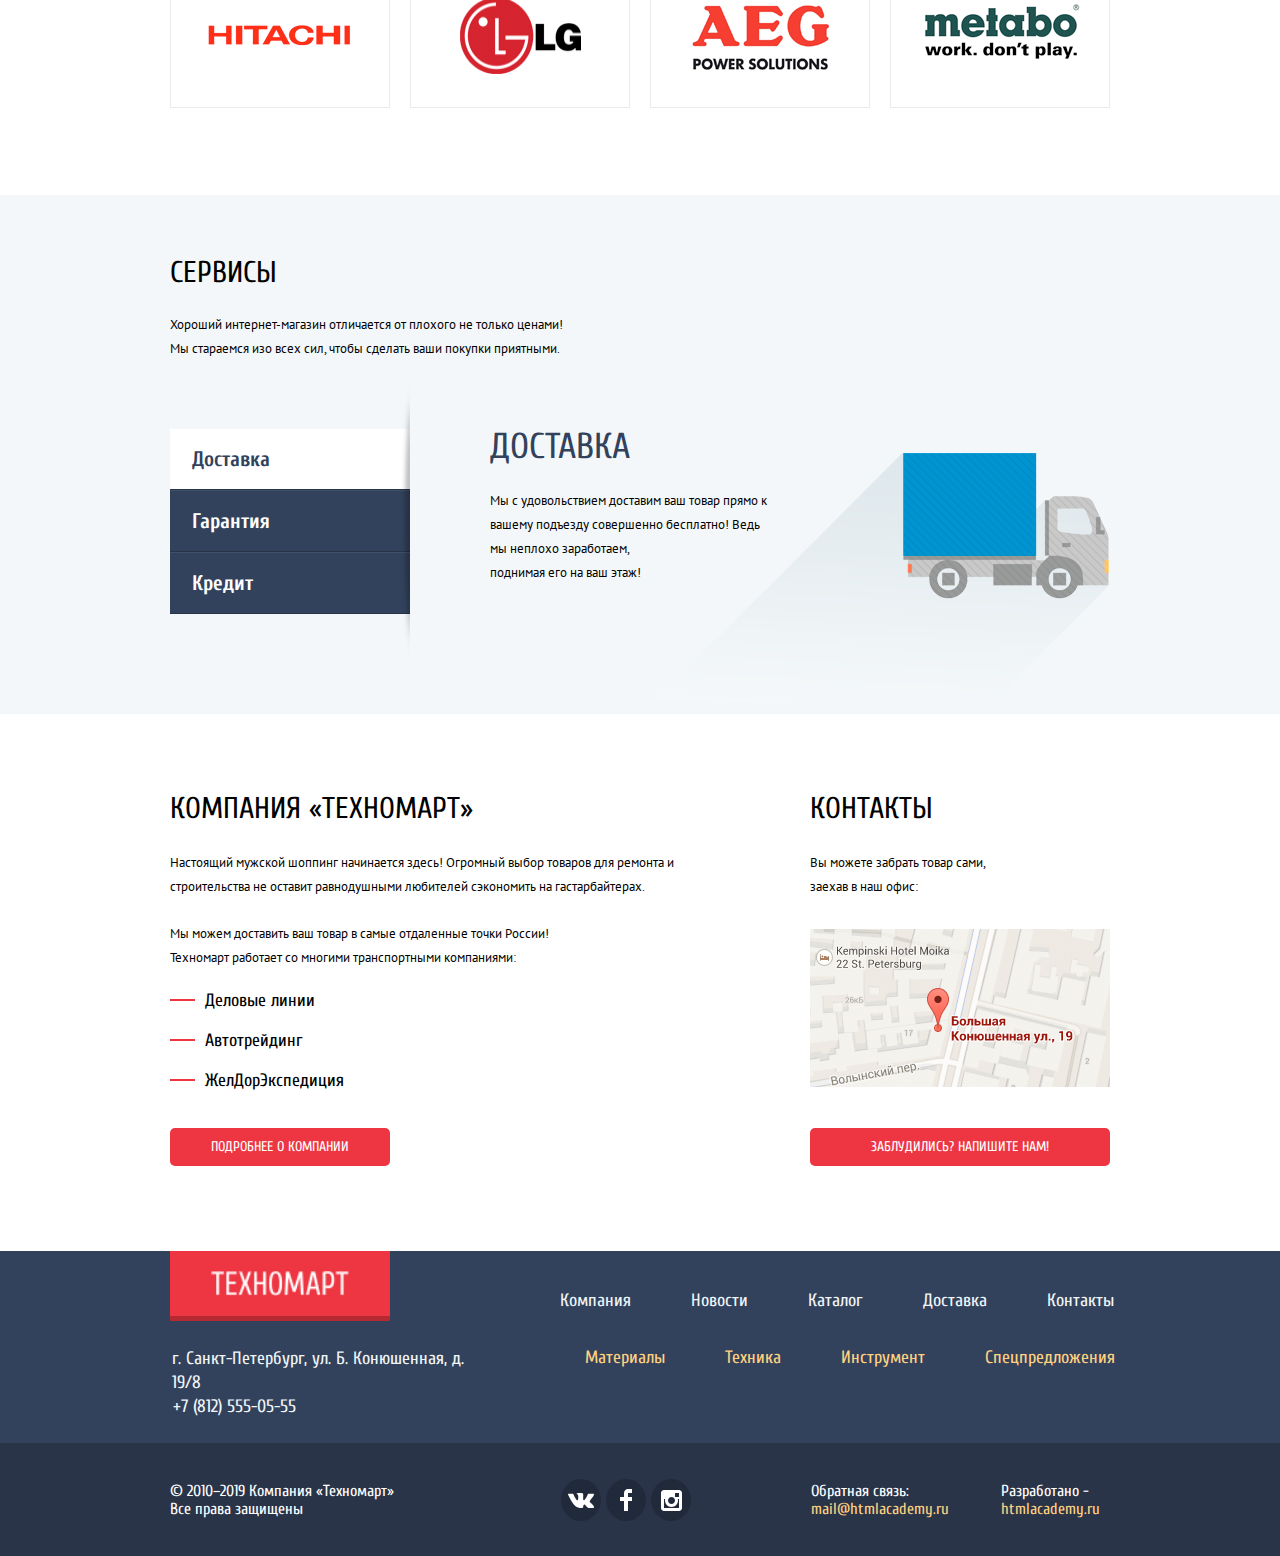
==== commit 0d4be896: "После втрой проверки проекта, заключительные исправления. Всем спасибо!" ====
--- a/index.html
+++ b/index.html
@@ -1,396 +1,396 @@
 <!DOCTYPE html>
 <html lang="ru">
-  <head>
-    <meta charset="utf-8">
-    <title>Главаная</title>
-    <link href="https://fonts.googleapis.com/css?family=Cuprum:400,400i,700|PT+Sans:400,700&display=swap&subset=cyrillic" rel="stylesheet">
-    <link rel="stylesheet" href="css/normalize.css">
-    <link rel="stylesheet" href="css/compressed.css">
-  </head>
-  <body>
-    <header class="header-wrapper">
-      <section class="header-top">
-        <div class="header-top-wrapper wrap">
-          <a class="logo"><img src="img/logo/logo-tehnomart.png" alt="техномарт" width="112" height="19"></a>
-          <form class="search" action="url" method="get">
-            <input type="search" id="search" name="search" placeholder="Поиск:" class="search-style">
-            <svg xmlns="http://www.w3.org/2000/svg" width="17" height="17" viewBox="0 0 17 17" fill="#fff">
-              <path d="M17,15.586l-3.542-3.542C14.421,10.782,15,9.21,15,7.5C15,3.358,11.643,0,7.5,0C3.358,0,0,3.358,0,7.5
-                C0,11.643,3.358,15,7.5,15c1.71,0,3.282-0.579,4.544-1.542L15.586,17L17,15.586z M2,7.5C2,4.467,4.467,2,7.5,2
-                C10.532,2,13,4.467,13,7.5c0,3.032-2.468,5.5-5.5,5.5C4.467,13,2,10.532,2,7.5z"/>
-            </svg>
-          </form>
-          <a class="marker" href="#">Закладки: 0</a>
-          <a class="basket" href="#">Корзина: 0</a>
-          <a class="order" href="#">Оформить заказ</a>
-        </div>
-      </section>
-      <div class="wrap">
-        <section class="header-info">
-          <p class="header-description">
-            Интернет-магазин
-            строительных материалов <br>
-            и инструментов для ремонта
-          </p>
-          <div class="contact-information">
-            <a class="phone" href="tel:+78125550555">+7 (812) 555-05-55</a>
-            <p class="address">г. Санкт-Петербург, ул. Б. Конюшенная, д. 19/8</p>
-          </div>
-          <div class="entrance-registration">
-            <a href="#" class="entrance">Войти</a>
-            <a href="#" class="registration">Регистрация</a>
-          </div>
-        </section>
-      </div>
-      <nav class="menu">
-        <ul class="menu-list">
-          <li><a>Главная</a></li>
-          <li><a href="#">Компания</a></li>
-          <li><a href="catalog.html">Каталог</a></li>
-          <li><a href="#">Новости</a></li>
-          <li><a class="" href="#">Спецпредложения</a></li>
-          <li><a href="#">Доставка</a></li>
-          <li><a href="#">Контакты</a></li>
-        </ul>
-      </nav>
-    </header>
-    <main class="main-content">
-      <div class="main-promo-wrapper">
-        <div class="wrap">
-          <section>
-            <ul class="main-promo-top">
-              <li class="backgroud-promo-materials promo-new">
-                <h4 class="main-promo-materials">Материалы</h4>
-                <a class="button-promo button-promo-materials" href="#">На любой вкус</a>
-              </li>
-              <li class="backgroud-promo-tools">
-                <h4 class="main-promo-tools">Инструмент</h4>
-                <a class="button-promo button-promo-tools" href="#">На все случаи</a>
-              </li>
-              <li class="backgroud-promo-technics">
-                <h4 class="main-promo-technics">Техника</h4>
-                <a class="button-promo button-promo-technics" href="#">Для стройки</a>
-              </li>
-            </ul>
-          </section>
-          <section class="main-promo-bottom">
-            <div class="main-promo-slider-wrapper">
-              <div class="slider-list slider-list-first">
-                <h3>Дрели</h3>
-                <p>Соседям на радость!</p>
-                <a class="slider-catalog-open" href="catalog.html">Открыть каталог</a>
-              </div>
-              <div class="slider-list slider-list-second">
-                <h3>Перфораторы</h3>
-                <p>Настоящие мужские игрушки</p>
-                <a class="slider-catalog-open" href="catalog.html">Открыть каталог</a>
-              </div>
-              <article class="slider-controls">
-                <button class="button-slider button-slider-prev"><span class="visually-hidden">Кнопка слайдера в лево</span></button>
-                <button class="button-slider button-slider-next"><span class="visually-hidden">Кнопка слайдера в право</span></button>
-                <div class="arrow-button-wrapper">
-                  <button class="arrow-button slider-left"><span class="visually-hidden">Кнопка слайдера в лево</span></button>
-                  <button class="arrow-button slider-right"><span class="visually-hidden">Кнопка слайдера в право</span></button>
-                </div>
-              </article>
-            </div>
-            <ul class="main-promo-discount-delivery">
-              <li class="backgroud-promo-discount">
-                <h4 class="main-promo-discount">Скидки 50%</h4>
-                <a class="button-promo promo-discount" href="#">на 350 товаров</a>
-              </li>
-              <li class="backgroud-promo-delivery">
-                <h4 class="main-promo-delivery">Доставка</h4>
-                <a class="button-promo promo-delivery" href="#">Бесплатно</a>
-              </li>
-            </ul>
-          </section>
-        </div>
-      </div>
-      <div class="wrap">
-        <section class="popular-products-wrapper">
-          <h3 class="popular-products">Популярные товары:</h3>
-          <a class="all-popular-products" href="#">все популярные товары</a>
-        </section>
-        <section class="catalog-popular">
-          <ul class="catalog-popular-products">
-            <li class="catalog-item items-catalog-products">
-              <div class="catalog-bookmark-buy">
-                <a class="catalog-buy" href="#">купить</a>
-                <a class="catalog-bookmark" href="#">в закладки</a>
-              </div>
-              <img class="catalog-item-image" src="img/pictures/item-4.jpg" alt="Перфоратор" width="218" height="170">
-              <p class="catalog-item-type">
-                <a href="catalog.html">Перфоратор BOSCH BFG 9000</a>
-              </p>
-              <span class="price"><del>32500 Р.</del></span>
-              <span class="price new">25500 Р.</span>
-            </li>
-            <li class="catalog-item items-catalog-products">
-              <div class="catalog-bookmark-buy">
-                <a class="catalog-buy" href="#">купить</a>
-                <a class="catalog-bookmark" href="#">в закладки</a>
-              </div>
-              <img class="catalog-item-image" src="img/pictures/item-1.jpg" alt="Перфоратор" width="218" height="170">
-              <p class="catalog-item-type">
-                <a href="catalog.html">Перфоратор BOSCH BFG 3000</a>
-              </p>
-              <span class="price"><del>22500 Р.</del></span>
-              <span class="price new">15500 Р.</span>
-            </li>
-            <li class="catalog-item items-catalog-products">
-              <div class="catalog-bookmark-buy">
-                <a class="catalog-buy" href="#">купить</a>
-                <a class="catalog-bookmark" href="#">в закладки</a>
-              </div>
-              <img class="catalog-item-image" src="img/pictures/item-2.jpg" alt="Перфоратор" width="218" height="170">
-              <p class="catalog-item-type">
-                <a href="catalog.html">Перфоратор BOSCH BFG 6000</a>
-              </p>
-              <span class="price"><del>30500 Р.</del></span>
-              <span class="price new">25500 Р.</span>
-            </li>
-            <li class="catalog-item items-catalog-products">
-              <div class="catalog-bookmark-buy">
-                <a class="catalog-buy" href="#">купить</a>
-                <a class="catalog-bookmark" href="#">в закладки</a>
-              </div>
-              <img class="catalog-item-image" src="img/pictures/item-1.jpg" alt="Перфоратор" width="218" height="170">
-              <p class="catalog-item-type">
-                <a href="catalog.html">Перфоратор BOSCH BFG 2000</a>
-              </p>
-              <span class="price"><del></del></span>
-              <span class="price new">12500 Р.</span>
-            </li>
-          </ul>
-        </section>
-      </div>
-      <div class="wrap">
-        <section class="popular-products2-wrapper">
-          <h3 class="popular-products">Популярные производители:</h3>
-          <a class="all-popular-products" href="#">все производители</a>
-        </section>
-        <section class="popular-manufacturers-wrapper">
-            <div class="manufacturers-list-wrapper">
-              <a href="#" class="manufactures-item">
-                <img src="img/pictures/item-bosch.png" width="126" height="37" alt="Bosch">
-              </a>
-              <a href="#" class="manufactures-item makita-img">
-                <img src="img/pictures/item-makita.png" width="123" height="40" alt="Makita">
-              </a>
-              <a href="#" class="manufactures-item deWalt-img">
-                <img src="img/pictures/item-dewalt.png" width="146" height="44" alt="DeWalt">
-              </a>
-              <a href="#" class="manufactures-item interscol-img">
-                <img src="img/pictures/item-interscol.png" width="200" height="88" alt="Интерскол">
-              </a>
-              <a href="#" class="manufactures-item">
-                <img src="img/pictures/item-hitachi.png" width="169" height="31" alt="Hitachi">
-              </a>
-              <a href="#" class="manufactures-item">
-                <img src="img/pictures/item-lg.png" width="121" height="76" alt="LG">
-              </a>
-              <a href="#" class="manufactures-item">
-                <img src="img/pictures/item-aeg.png" width="151" height="96" alt="AEG">
-              </a>
-              <a href="#" class="manufactures-item metabo-img">
-                <img src="img/pictures/item-metabo.png" width="204" height="69" alt="Metabo">
-              </a>
-            </div>
-        </section>
-      </div>
-      <section class="services-wrapper">
-        <div class="services-wrapper-for-dimension wrap">
-          <section class="service-wrapper">
-            <h3>Сервисы</h3>
-            <p>
-              Хороший интернет-магазин отличается от плохого не только ценами!
-              Мы стараемся изо всех сил, чтобы сделать ваши покупки приятными.
-            </p>
-          </section>
-          <section class="services-button-list">
-            <div class="services-button">
-              <a class="button-service botton-delivery" href="#">Доставка</a>
-              <a class="button-service button-warranty" href="#">Гарантия</a>
-              <a class="button-service button-credit" href="#">Кредит</a>
-            </div>
-          <div class="hide-services-wrapper">
-            <article class="hide-services-delivery">
-              <div class="service-list-title delivery-wrapper">
-                <h3>Доставка</h3>
-                <p>
-                  Мы с удовольствием доставим ваш товар прямо
-                  к вашему подъезду совершенно бесплатно!
-                  Ведь мы неплохо заработаем, <br>
-                  поднимая его на ваш этаж!
-                </p>
-              </div>
-            </article>
-            <article class="hide-services-warranty">
-              <div class="service-list-title warranty-wrapper">
-                <h3>Гарантия</h3>
-                <p>
-                  Если купленный у нас товар поломается или заискрит, <br>
-                  а также в случае пожара, спровоцированного его возгоранием, вы всегда можете быть уверены в нашей гарантии. Мы обменяем сгоревший товар на новый.
-                </p>
-                <p>
-                  Дом уж восстановите как-нибудь сами.
-                </p>
-              </div>
-            </article>
-            <article class="hide-services-credit">
-              <div class="service-list-title credit-wrapper">
-                <h3>Кредит</h3>
-                <p>
-                  Залезть в долговую яму стало проще!
-                  Кредитные консультанты придут вам на помощь.
-                </p>
-                <button class="service-list-title-button">отправить заявку</button>
-              </div>
-            </article>
-          </div>
-          </section>
-        </div>
-      </section>
-      <div class="main-wrapper wrap">
-        <section class="about-company">
-          <h2 class="about-title">Компания «Техномарт»</h2>
-          <p class="about-description-first">
-            Настоящий мужской шоппинг начинается здесь! Огромный выбор товаров для ремонта и строительства не оставит равнодушными любителей сэкономить на гастарбайтерах.
-          </p>
-          <p class="description-second">
-            Мы можем доставить ваш товар в самые отдаленные точки России!
-            Техномарт работает со многими транспортными компаниями:
-          </p>
-          <ul class="about-company-list">
-            <li>Деловые линии</li>
-            <li>Автотрейдинг</li>
-            <li>ЖелДорЭкспедиция</li>
-          </ul>
-          <a class="button-more-details" href="#">
-            Подробнее о компании
-          </a>
-        </section>
-        <section class="map-wrapper">
-          <h2 class="contacts">Контакты</h2>
-          <p class="contacts-info">
-            Вы можете забрать товар сами,
-            заехав в наш офис:
-          </p>
-          <a class="map-location" href="#">
-            <img src="img/pictures/map.png" alt="карта" width="300" height="158">
-          </a>
-          <a class="button-navigation-info" href="#">Заблудились? Напишите нам!</a>
-        </section>
-      </div>
-    </main>
-    <footer class="footer-wrapper">
-      <section class="footer-top">
-        <div class="footer-top-wrapper wrap">
-          <section class="footer-logo-address">
-            <a class="footer-logo"><img src="img/logo/logo-tehnomart.png" alt="техномарт" width="138" height="25"></a>
-            <p class="footer-address">
-              г. Санкт-Петербург, ул. Б. Конюшенная, д. 19/8
-            </p>
-            <a class="footer-address-phote-number" href="tel:+78125550555">+7 (812) 555-05-55</a>
-          </section>
-          <section class="footer-menu">
-            <ul class="footer-menu-list ">
-              <li><a href="#">Компания</a></li>
-              <li><a href="#">Новости</a></li>
-              <li><a href="catalog.html">Каталог</a></li>
-              <li><a href="#">Доставка</a></li>
-              <li><a href="#">Контакты</a></li>
-            </ul>
-              <ul class="footer-menu-list footer-menu-bottom">
-              <li><a href="#">Материалы</a></li>
-              <li><a href="#">Техника</a></li>
-              <li><a href="#">Инструмент</a></li>
-              <li><a href="#">Спецпредложения</a></li>
-            </ul>
-          </section>
-        </div>
-      </section>
-      <section class="footer-bottom">
-        <div class="footer-bootom-wrapper wrap">
-          <div class="copyrigh">
-            <p class="description">© 2010–2019 Компания «Техномарт»</p>
-            <p class="protected">Все права защищены</p>
-          </div>
-          <section class="social-wrapper">
-            <a class="vkontakte" href="#"><span class="visually-hidden">Вконтакте</span></a>
-            <a class="facebook" href="#"><span class="visually-hidden">Facebook</span></a>
-            <a class="instagram" href="#"><span class="visually-hidden">Instagram</span></a>
-          </section>
-          <section class="footer-feedback">
-            <div class="footer-feedback-title left">
-              <p>Обратная связь:</p>
-              <a href="mail@htmlacademy.ru">mail@htmlacademy.ru</a>
-            </div>
-            <div class="footer-feedback-title right">
-              <p>Разработано -</p>
-              <a href="https://htmlacademy.ru/intensive/htmlcss">htmlacademy.ru</a>
-            </div>
-          </section>
-        </div>
-      </section>
-    </footer>
-    <!-- popup форма -->
-    <section class="popup-feedback">
-      <h2 class="visually-hidden">Форма для обратной связи</h2>
-      <button class="closed closing-feedback" type="button">
-        <span class="visually-hidden">Закрыть всплывающие окна</span>
-      </button>
-      <form class="form-feedback" action="url" method="get">
-        <div class="form-feedback-info">
-          <p class="form-name">
-            <label for="name">Ваше имя:</label>
-            <input type="text" id="name" name="Your-first-name" placeholder="Имя Фамилия">
-          </p>
-          <p class="form-email">
-            <label for="email">Ваш e-mail:</label>
-            <input type="email" id="email" name="your-email" placeholder="email@example.com">
-          </p>
-        </div>
-        <p class="form-text-letter">
-          <label for="text-letter">Текст письма:</label>
-          <textarea name="Text-letter" id="text-letter" cols="40" rows="6" placeholder="В свободной форма"></textarea>
-        </p>
-        <div class="feedback_button-wrapper">
-          <button class="feedback-popup-button" type="submit">
-            Отправить
-          </button>
-        </div>
-      </form>
-    </section>
-    <!-- попап большой карты -->
-    <section class="popup-map wrap">
-      <h2 class="visually-hidden">Карта, как до нас добратся</h2>
-      <button class="closed closing-map">
-        <span class="visually-hidden">Закрыть всплывающие окна</span>
-      </button>
-      <iframe src="https://maps.google.com/maps?q=%D0%B3.%20%D0%A1%D0%B0%D0%BD%D0%BA%D1%82-%D0%9F%D0%B5%D1%82%D0%B5%D1%80%D0%B1%D1%83%D1%80%D0%B3%2C%20%D1%83%D0%BB.%20%D0%91.%20%D0%9A%D0%BE%D0%BD%D1%8E%D1%88%D0%B5%D0%BD%D0%BD%D0%B0%D1%8F%2C%20%D0%B4.%2019%2F8&t=&z=13&ie=UTF8&iwloc=&output=embed" width="970" height="476" allowfullscreen>
-      </iframe>
-    </section>
-    <!-- попап корзины товаров -->
-    <section class="popup-item-basket">
-      <h2 class="visually-hidden">Товар добавлен в корзину</h2>
-       <button class="closed closing-form-item">
-        <span class="visually-hidden">Закрыть всплывающие окна</span>
-      </button>
-      <div class="item-basket-wrapper">
-        <img src="img/logo/icon-green-check-mark.svg" alt="Зеленая галочка" width="66" height="66">
-        <h2 class="item-basket">Товар добавлен в корзину!</h2>
-      </div>
-      <div class="buttons-popup-item">
-        <button class="buttons-item make-request" type="submit">
-          Оформить заказ
-        </button>
-        <button class="buttons-item continue-shopping" type="submit">
-          Продолжить покупки
-        </button>
-      </div>
-    </section>
-    <script src="js/compressed-script.js"></script>
-  </body>
+	<head>
+		<meta charset="utf-8">
+		<title>Главаная</title>
+		<link href="https://fonts.googleapis.com/css?family=Cuprum:400,400i,700%7CPT+Sans:400,700&display=swap&subset=cyrillic" rel="stylesheet">
+		<link rel="stylesheet" href="css/normalize.css">
+		<link rel="stylesheet" href="css/compressed.css">
+	</head>
+	<body>
+		<header class="header-wrapper">
+			<section class="header-top">
+				<div class="header-top-wrapper wrap">
+					<a class="logo"><img src="img/logo/logo-tehnomart.png" alt="техномарт" width="112" height="19"></a>
+					<form class="search" action="url" method="get">
+						<input type="search" id="search" name="search" placeholder="Поиск:" class="search-style">
+						<svg xmlns="http://www.w3.org/2000/svg" width="17" height="17" viewBox="0 0 17 17" fill="#fff">
+							<path d="M17,15.586l-3.542-3.542C14.421,10.782,15,9.21,15,7.5C15,3.358,11.643,0,7.5,0C3.358,0,0,3.358,0,7.5
+								C0,11.643,3.358,15,7.5,15c1.71,0,3.282-0.579,4.544-1.542L15.586,17L17,15.586z M2,7.5C2,4.467,4.467,2,7.5,2
+								C10.532,2,13,4.467,13,7.5c0,3.032-2.468,5.5-5.5,5.5C4.467,13,2,10.532,2,7.5z"/>
+						</svg>
+					</form>
+					<a class="marker" href="#">Закладки: 0</a>
+					<a class="basket" href="#">Корзина: 0</a>
+					<a class="order" href="#">Оформить заказ</a>
+				</div>
+			</section>
+			<div class="wrap">
+				<section class="header-info">
+					<p class="header-description">
+						Интернет-магазин
+						строительных материалов <br>
+						и инструментов для ремонта
+					</p>
+					<div class="contact-information">
+						<a class="phone" href="tel:+78125550555">+7 (812) 555-05-55</a>
+						<p class="address">г. Санкт-Петербург, ул. Б. Конюшенная, д. 19/8</p>
+					</div>
+					<div class="entrance-registration">
+						<a href="#" class="entrance">Войти</a>
+						<a href="#" class="registration">Регистрация</a>
+					</div>
+				</section>
+			</div>
+			<nav class="menu">
+				<ul class="menu-list">
+					<li><a>Главная</a></li>
+					<li><a href="#">Компания</a></li>
+					<li><a href="catalog.html">Каталог</a></li>
+					<li><a href="#">Новости</a></li>
+					<li><a class="" href="#">Спецпредложения</a></li>
+					<li><a href="#">Доставка</a></li>
+					<li><a href="#">Контакты</a></li>
+				</ul>
+			</nav>
+		</header>
+		<main class="main-content">
+			<div class="main-promo-wrapper">
+				<div class="wrap">
+					<section>
+						<ul class="main-promo-top">
+							<li class="backgroud-promo-materials promo-new">
+								<h4 class="main-promo-materials">Материалы</h4>
+								<a class="button-promo button-promo-materials" href="#">На любой вкус</a>
+							</li>
+							<li class="backgroud-promo-tools">
+								<h4 class="main-promo-tools">Инструмент</h4>
+								<a class="button-promo button-promo-tools" href="#">На все случаи</a>
+							</li>
+							<li class="backgroud-promo-technics">
+								<h4 class="main-promo-technics">Техника</h4>
+								<a class="button-promo button-promo-technics" href="#">Для стройки</a>
+							</li>
+						</ul>
+					</section>
+					<section class="main-promo-bottom">
+						<div class="main-promo-slider-wrapper">
+							<div class="slider-list slider-list-first">
+								<h3>Дрели</h3>
+								<p>Соседям на радость!</p>
+								<a class="slider-catalog-open" href="catalog.html">Открыть каталог</a>
+							</div>
+							<div class="slider-list slider-list-second">
+								<h3>Перфораторы</h3>
+								<p>Настоящие мужские игрушки</p>
+								<a class="slider-catalog-open" href="catalog.html">Открыть каталог</a>
+							</div>
+							<section class="slider-controls">
+								<button class="button-slider button-slider-prev"><span class="visually-hidden">Кнопка слайдера в лево</span></button>
+								<button class="button-slider button-slider-next"><span class="visually-hidden">Кнопка слайдера в право</span></button>
+								<div class="arrow-button-wrapper">
+									<button class="arrow-button slider-left"><span class="visually-hidden">Кнопка слайдера в лево</span></button>
+									<button class="arrow-button slider-right"><span class="visually-hidden">Кнопка слайдера в право</span></button>
+								</div>
+							</section>
+						</div>
+						<ul class="main-promo-discount-delivery">
+							<li class="backgroud-promo-discount">
+								<h4 class="main-promo-discount">Скидки 50%</h4>
+								<a class="button-promo promo-discount" href="#">на 350 товаров</a>
+							</li>
+							<li class="backgroud-promo-delivery">
+								<h4 class="main-promo-delivery">Доставка</h4>
+								<a class="button-promo promo-delivery" href="#">Бесплатно</a>
+							</li>
+						</ul>
+					</section>
+				</div>
+			</div>
+			<div class="wrap">
+				<section class="popular-products-wrapper">
+					<h3 class="popular-products">Популярные товары:</h3>
+					<a class="all-popular-products" href="#">все популярные товары</a>
+				</section>
+				<section class="catalog-popular">
+					<ul class="catalog-popular-products">
+						<li class="catalog-item items-catalog-products">
+							<div class="catalog-bookmark-buy">
+								<a class="catalog-buy" href="#">купить</a>
+								<a class="catalog-bookmark" href="#">в закладки</a>
+							</div>
+							<img class="catalog-item-image" src="img/pictures/item-4.jpg" alt="Перфоратор" width="218" height="170">
+							<p class="catalog-item-type">
+								<a href="catalog.html">Перфоратор BOSCH BFG 9000</a>
+							</p>
+							<span class="price"><del>32500 Р.</del></span>
+							<span class="price new">25500 Р.</span>
+						</li>
+						<li class="catalog-item items-catalog-products">
+							<div class="catalog-bookmark-buy">
+								<a class="catalog-buy" href="#">купить</a>
+								<a class="catalog-bookmark" href="#">в закладки</a>
+							</div>
+							<img class="catalog-item-image" src="img/pictures/item-1.jpg" alt="Перфоратор" width="218" height="170">
+							<p class="catalog-item-type">
+								<a href="catalog.html">Перфоратор BOSCH BFG 3000</a>
+							</p>
+							<span class="price"><del>22500 Р.</del></span>
+							<span class="price new">15500 Р.</span>
+						</li>
+						<li class="catalog-item items-catalog-products">
+							<div class="catalog-bookmark-buy">
+								<a class="catalog-buy" href="#">купить</a>
+								<a class="catalog-bookmark" href="#">в закладки</a>
+							</div>
+							<img class="catalog-item-image" src="img/pictures/item-2.jpg" alt="Перфоратор" width="218" height="170">
+							<p class="catalog-item-type">
+								<a href="catalog.html">Перфоратор BOSCH BFG 6000</a>
+							</p>
+							<span class="price"><del>30500 Р.</del></span>
+							<span class="price new">25500 Р.</span>
+						</li>
+						<li class="catalog-item items-catalog-products">
+							<div class="catalog-bookmark-buy">
+								<a class="catalog-buy" href="#">купить</a>
+								<a class="catalog-bookmark" href="#">в закладки</a>
+							</div>
+							<img class="catalog-item-image" src="img/pictures/item-1.jpg" alt="Перфоратор" width="218" height="170">
+							<p class="catalog-item-type">
+								<a href="catalog.html">Перфоратор BOSCH BFG 2000</a>
+							</p>
+							<span class="price"><del></del></span>
+							<span class="price new">12500 Р.</span>
+						</li>
+					</ul>
+				</section>
+			</div>
+			<div class="wrap">
+				<section class="popular-products2-wrapper">
+					<h3 class="popular-products">Популярные производители:</h3>
+					<a class="all-popular-products" href="#">все производители</a>
+				</section>
+				<section class="popular-manufacturers-wrapper">
+					<div class="manufacturers-list-wrapper">
+						<a href="#" class="manufactures-item">
+							<img src="img/pictures/item-bosch.png" width="126" height="37" alt="Bosch">
+						</a>
+						<a href="#" class="manufactures-item makita-img">
+							<img src="img/pictures/item-makita.png" width="123" height="40" alt="Makita">
+						</a>
+						<a href="#" class="manufactures-item deWalt-img">
+							<img src="img/pictures/item-dewalt.png" width="146" height="44" alt="DeWalt">
+						</a>
+						<a href="#" class="manufactures-item interscol-img">
+							<img src="img/pictures/item-interscol.png" width="200" height="88" alt="Интерскол">
+						</a>
+						<a href="#" class="manufactures-item">
+							<img src="img/pictures/item-hitachi.png" width="169" height="31" alt="Hitachi">
+						</a>
+						<a href="#" class="manufactures-item">
+							<img src="img/pictures/item-lg.png" width="121" height="76" alt="LG">
+						</a>
+						<a href="#" class="manufactures-item">
+							<img src="img/pictures/item-aeg.png" width="151" height="96" alt="AEG">
+						</a>
+						<a href="#" class="manufactures-item metabo-img">
+							<img src="img/pictures/item-metabo.png" width="204" height="69" alt="Metabo">
+						</a>
+					</div>
+				</section>
+			</div>
+			<section class="services-wrapper">
+				<div class="services-wrapper-for-dimension wrap">
+					<section class="service-wrapper">
+						<h3>Сервисы</h3>
+						<p>
+							Хороший интернет-магазин отличается от плохого не только ценами!
+							Мы стараемся изо всех сил, чтобы сделать ваши покупки приятными.
+						</p>
+					</section>
+					<section class="services-button-list">
+						<div class="services-button">
+							<a class="button-service botton-delivery" href="#">Доставка</a>
+							<a class="button-service button-warranty" href="#">Гарантия</a>
+							<a class="button-service button-credit" href="#">Кредит</a>
+						</div>
+					<div class="hide-services-wrapper">
+						<article class="hide-services-delivery">
+							<div class="service-list-title delivery-wrapper">
+								<h3>Доставка</h3>
+								<p>
+									Мы с удовольствием доставим ваш товар прямо
+									к вашему подъезду совершенно бесплатно!
+									Ведь мы неплохо заработаем, <br>
+									поднимая его на ваш этаж!
+								</p>
+							</div>
+						</article>
+						<article class="hide-services-warranty">
+							<div class="service-list-title warranty-wrapper">
+								<h3>Гарантия</h3>
+								<p>
+									Если купленный у нас товар поломается или заискрит, <br>
+									а также в случае пожара, спровоцированного его возгоранием, вы всегда можете быть уверены в нашей гарантии. Мы обменяем сгоревший товар на новый.
+								</p>
+								<p>
+									Дом уж восстановите как-нибудь сами.
+								</p>
+							</div>
+						</article>
+						<article class="hide-services-credit">
+							<div class="service-list-title credit-wrapper">
+								<h3>Кредит</h3>
+								<p>
+									Залезть в долговую яму стало проще!
+									Кредитные консультанты придут вам на помощь.
+								</p>
+								<button class="service-list-title-button">отправить заявку</button>
+							</div>
+						</article>
+					</div>
+					</section>
+				</div>
+			</section>
+			<div class="main-wrapper wrap">
+				<section class="about-company">
+					<h2 class="about-title">Компания «Техномарт»</h2>
+					<p class="about-description-first">
+						Настоящий мужской шоппинг начинается здесь! Огромный выбор товаров для ремонта и строительства не оставит равнодушными любителей сэкономить на гастарбайтерах.
+					</p>
+					<p class="description-second">
+						Мы можем доставить ваш товар в самые отдаленные точки России!
+						Техномарт работает со многими транспортными компаниями:
+					</p>
+					<ul class="about-company-list">
+						<li>Деловые линии</li>
+						<li>Автотрейдинг</li>
+						<li>ЖелДорЭкспедиция</li>
+					</ul>
+					<a class="button-more-details" href="#">
+						Подробнее о компании
+					</a>
+				</section>
+				<section class="map-wrapper">
+					<h2 class="contacts">Контакты</h2>
+					<p class="contacts-info">
+						Вы можете забрать товар сами,
+						заехав в наш офис:
+					</p>
+					<a class="map-location" href="#">
+						<img src="img/pictures/map.png" alt="карта" width="300" height="158">
+					</a>
+					<a class="button-navigation-info" href="#">Заблудились? Напишите нам!</a>
+				</section>
+			</div>
+		</main>
+		<footer class="footer-wrapper">
+			<section class="footer-top">
+				<div class="footer-top-wrapper wrap">
+					<section class="footer-logo-address">
+						<a class="footer-logo"><img src="img/logo/logo-tehnomart.png" alt="техномарт" width="138" height="25"></a>
+						<p class="footer-address">
+							г. Санкт-Петербург, ул. Б. Конюшенная, д. 19/8
+						</p>
+						<a class="footer-address-phote-number" href="tel:+78125550555">+7 (812) 555-05-55</a>
+					</section>
+					<section class="footer-menu">
+						<ul class="footer-menu-list ">
+							<li><a href="#">Компания</a></li>
+							<li><a href="#">Новости</a></li>
+							<li><a href="catalog.html">Каталог</a></li>
+							<li><a href="#">Доставка</a></li>
+							<li><a href="#">Контакты</a></li>
+						</ul>
+							<ul class="footer-menu-list footer-menu-bottom">
+							<li><a href="#">Материалы</a></li>
+							<li><a href="#">Техника</a></li>
+							<li><a href="#">Инструмент</a></li>
+							<li><a href="#">Спецпредложения</a></li>
+						</ul>
+					</section>
+				</div>
+			</section>
+			<section class="footer-bottom">
+				<div class="footer-bootom-wrapper wrap">
+					<div class="copyrigh">
+						<p class="description">© 2010–2019 Компания «Техномарт»</p>
+						<p class="protected">Все права защищены</p>
+					</div>
+					<section class="social-wrapper">
+						<a class="vkontakte" href="#"><span class="visually-hidden">Вконтакте</span></a>
+						<a class="facebook" href="#"><span class="visually-hidden">Facebook</span></a>
+						<a class="instagram" href="#"><span class="visually-hidden">Instagram</span></a>
+					</section>
+					<section class="footer-feedback">
+						<div class="footer-feedback-title left">
+							<p>Обратная связь:</p>
+							<a href="mail@htmlacademy.ru">mail@htmlacademy.ru</a>
+						</div>
+						<div class="footer-feedback-title right">
+							<p>Разработано -</p>
+							<a href="https://htmlacademy.ru/intensive/htmlcss">htmlacademy.ru</a>
+						</div>
+					</section>
+				</div>
+			</section>
+		</footer>
+		<!-- popup форма -->
+		<section class="popup-feedback">
+			<h2 class="visually-hidden">Форма для обратной связи</h2>
+			<button class="closed closing-feedback" type="button">
+				<span class="visually-hidden">Закрыть всплывающие окна</span>
+			</button>
+			<form class="form-feedback" action="url" method="get">
+				<div class="form-feedback-info">
+					<p class="form-name">
+						<label for="name">Ваше имя:</label>
+						<input type="text" id="name" name="Your-first-name" placeholder="Имя Фамилия">
+					</p>
+					<p class="form-email">
+						<label for="email">Ваш e-mail:</label>
+						<input type="email" id="email" name="your-email" placeholder="email@example.com">
+					</p>
+				</div>
+				<p class="form-text-letter">
+					<label for="text-letter">Текст письма:</label>
+					<textarea name="Text-letter" id="text-letter" cols="40" rows="6" placeholder="В свободной форма"></textarea>
+				</p>
+				<div class="feedback_button-wrapper">
+					<button class="feedback-popup-button" type="submit">
+						Отправить
+					</button>
+				</div>
+			</form>
+		</section>
+		<!-- попап большой карты -->
+		<section class="popup-map wrap">
+			<h2 class="visually-hidden">Карта, как до нас добратся</h2>
+			<button class="closed closing-map">
+				<span class="visually-hidden">Закрыть всплывающие окна</span>
+			</button>
+			<iframe src="https://maps.google.com/maps?q=%D0%B3.%20%D0%A1%D0%B0%D0%BD%D0%BA%D1%82-%D0%9F%D0%B5%D1%82%D0%B5%D1%80%D0%B1%D1%83%D1%80%D0%B3%2C%20%D1%83%D0%BB.%20%D0%91.%20%D0%9A%D0%BE%D0%BD%D1%8E%D1%88%D0%B5%D0%BD%D0%BD%D0%B0%D1%8F%2C%20%D0%B4.%2019%2F8&t=&z=13&ie=UTF8&iwloc=&output=embed" width="970" height="476" allowfullscreen>
+			</iframe>
+		</section>
+		<!-- попап корзины товаров -->
+		<section class="popup-item-basket">
+			<h2 class="visually-hidden">Товар добавлен в корзину</h2>
+			 <button class="closed closing-form-item">
+				<span class="visually-hidden">Закрыть всплывающие окна</span>
+			</button>
+			<div class="item-basket-wrapper">
+				<img src="img/logo/icon-green-check-mark.svg" alt="Зеленая галочка" width="66" height="66">
+				<h2 class="item-basket">Товар добавлен в корзину!</h2>
+			</div>
+			<div class="buttons-popup-item">
+				<a href="make-order.html" class="buttons-item make-request">
+					Оформить заказ
+				</a>
+				<button class="buttons-item continue-shopping" type="button">
+					Продолжить покупки
+				</button>
+			</div>
+		</section>
+		<script src="js/compressed-script.js"></script>
+	</body>
 </html>
--- a/css/compressed.css
+++ b/css/compressed.css
@@ -1 +1 @@
-html{box-sizing:border-box}*,::after,::before{box-sizing:inherit}body{position:relative;min-width:960px;background-color:#fff;font-family:'Cuprum',Helvetica,Arial,sans-serif;font-size:18px;font-weight:400;font-style:normal;line-height:18px;position:relative;min-width:960px;background-color:#fff;font-family:Cuprum,Helvetica,Arial,sans-serif;font-size:18px;font-weight:400;font-style:normal;line-height:18px}.wrap{width:960px;margin:0 auto;padding:0 10px}.visually-hidden:not(:focus):not(:active){position:absolute;overflow:hidden;clip:rect(0 0 0 0);width:1px;height:1px;margin:-1px;padding:0;white-space:nowrap;border:0;clip-path:inset(100%)}.header-wrapper{min-height:320px;padding:0;background-color:#f2f6f8}.logo{position:relative;display:flex;align-items:center;justify-content:center;width:220px;height:42px;background-color:#ee3643}.logo::after{position:absolute;top:100%;bottom:0;left:0;width:100%;height:5px;content:"";background-color:#b52933}.logo:hover{background-color:#ca2c37}.logo:active{background-color:#ba2732}.header-top{background-color:#293449}.header-top-wrapper{display:flex;justify-content:space-between}.header-top a{text-decoration:none;color:#fff;font-size:17px}.header-top .marker:active,.header-top .basket:active{color:rgba(255,255,255,0.4);background-color:#161d29}.search{position:relative;display:flex;width:270px}.search svg{position:absolute;z-index:10;top:50%;left:17px;margin-top:-8.5px;pointer-events:none;opacity:.3}.search-style{width:100%;height:42px;padding-left:47px;border:none;outline:none;background-color:transparent}.search-style:hover + svg{opacity:1}.search-style:focus + svg{opacity:1;fill:#ee3643}.search-style:focus{color:#111;background-color:#fff}.search-style::-webkit-input-placeholder{color:#fff}.search-style:-moz-placeholder{color:#fff}.order{background-color:#63a63e}.marker,.basket,.order{position:relative;width:150px;padding:12px 0;text-align:center}.marker,.basket{padding-left:18px}.marker::before,.basket::before{position:absolute;left:17px;width:14px;height:16px;content:"";opacity:.3;background-image:url(../img/logo/icon-bookmark.svg);background-repeat:no-repeat;background-position:0 0}.basket::before{width:15px;height:15px;background-image:url(../img/logo/icon-basket.svg)}.marker:hover::before,.basket:hover::before,.entrance:hover::before{opacity:1}.marker:active::before,.basket:active::before,.entrance:active::before{opacity:.5}.order:hover{background-color:#5fbb2d}.order:active{color:rgba(255,255,255,0.5);background-color:#518534}.header-info{display:flex;align-items:center;padding-top:33px;padding-bottom:24px}.header-description{width:200px;margin-left:53px;color:#ee3643;font-size:16px;font-style:italic;line-height:23px}.contact-information{width:275px;margin-left:64px;text-align:center}.phone::before{position:absolute;top:50%;left:13px;width:18px;height:19px;content:"";transform:translateY(-50%);background-image:url(../img/logo/icon-phone.svg);background-repeat:no-repeat;background-position:0 0}.phone{position:relative;display:block;width:270px;margin-bottom:5px;padding:8px 12px 8px 39px;text-decoration:none;color:#ee3643;border:3px solid #fff;font-size:21px;line-height:21px}.phone img{margin-top:5px;margin-right:40px}.address{margin:0;color:#32425c;font-size:14px;line-height:24px}.entrance-registration{display:flex;align-items:center;justify-content:space-between;margin-left:67px;padding-bottom:27px}.entrance-registration a{position:relative;text-decoration:none;color:#000;background-color:#fff;font-size:21px;line-height:21px}.entrance{width:121px;margin-right:10px;padding:14px 10px 15px 48px}.entrance::before{position:absolute;top:15px;left:14px;width:20px;height:17px;content:"";opacity:.3;background-image:url(../img/logo/icon-login.svg);background-repeat:no-repeat;background-position:0 0}.registration{width:150px;padding:14px 10px 15px 25px}.entrance-registration a:hover{color:#ee3643}.entrance-registration a:active{color:rgba(0,0,0,0.3)}.client-wrapper{width:300px;margin-left:50px;text-align:center}.client a{text-decoration:none;color:#000;font-size:21px;line-height:21px}.client-name{position:relative;padding-left:6px}.client-name:active{color:rgba(0,0,0,0.3)}.client-name::before{position:absolute;left:-28px;width:20px;height:18px;content:"";opacity:.3;background-image:url(../img/logo/icon-user.svg);background-repeat:no-repeat;background-position:0 0}.client{display:flex;width:100%;margin-bottom:6px;padding-top:10px;padding-bottom:14px;padding-left:40px;background-color:#fff}.client-exit{position:relative;margin-left:38px}.client-exit::after{position:absolute;top:3px;width:21px;height:17px;content:"";opacity:.3;background-image:url(../img/logo/icon-logout.svg);background-repeat:no-repeat;background-position:0 0}.client-name:hover::before,.client-exit:hover::after{opacity:1}.client-name:active::before,.client-exit:active::after{opacity:.5}.personal-account{position:relative;display:flex;margin:0;padding-left:18px;list-style:none;font-size:16px;line-height:18px}.personal-account li:nth-child(1)::after{position:absolute;top:7px;left:105px;width:4px;height:4px;content:" ";border-radius:50%;background-color:#32425c}.personal-account li:nth-child(2){margin-left:32px}.personal-account a{color:#3f4e66}.personal-account a:hover{color:#ee3643}.personal-account a:active{color:rgba(50,66,92,0.3)}.menu{width:940px;min-height:60px;margin:0 auto;background-color:#32425c}.menu-list{position:relative;display:flex;flex-wrap:wrap;justify-content:center;margin:0;padding:0;list-style:none}.menu-list::after{position:absolute;top:100%;bottom:0;left:0;width:940px;height:5px;content:"";background-color:#293449}.menu-list a{display:block;padding:21px 32.1px 17px 28.5px;text-decoration:none;color:#fff;font-size:17px}.menu-list a:hover{background-color:#293449}.menu-list a:active{opacity:.5;background-color:#1d2739}.main-hidden{display:none}.breadcrumbs{margin:20px 0}.breadcrumbs-list{display:flex;padding:0}.breadcrumbs-list li{position:relative;padding-right:41px;list-style-type:none}.breadcrumbs-list li::after{position:absolute;top:4px;left:-23px;width:8px;height:12px;content:" ";background-image:url(../img/logo/icon-right-small.svg);background-repeat:no-repeat;background-position:0 0}.breadcrumbs-list li:first-child::after{display:none}.breadcrumbs-list a{text-decoration:none;text-transform:uppercase;color:#000;font-family:'PT Sans',Helvetica,Arial,sans-serif;font-size:13px}.instruments-title-wrapper{width:940px;background-color:#f2f6f8}.instruments-title{margin:0;padding:30px 0 30px 18px;text-transform:uppercase;color:#32425c;font-size:30px;font-weight:400;line-height:30px}.filter-price{margin:0}.filter-item{width:220px;margin:0;padding:0}.filter-item legend{width:220px;padding:14px 0 14px 19px;text-transform:uppercase;border-radius:5px;background-color:#f7f3ec;font-family:'PT Sans',Helvetica,Arial,sans-serif;font-size:13px}.filter-price{padding:7px 0 15px;text-transform:uppercase;font-family:'PT Sans',Helvetica,Arial,sans-serif;font-size:17px;font-weight:700;line-height:30px}.range-controls{position:relative;height:80px;margin-bottom:7px;padding:38px 20px 0;border-radius:5px;background-color:#f7f3ec}.range-controls .scale{height:2px;background-color:#d7dcde}.range-controls .bar{width:80%;height:2px;background-color:#00ca74}.range-controls .toggle{position:absolute;top:28px;left:0;box-sizing:content-box;width:4px;height:4px;padding:0;cursor:pointer;border:8px solid #fff;border-radius:50%;background-color:#ababab;box-shadow:0 2px 1px 0 #cfcfcf}.range-controls .toggle-min{left:20px}.range-controls .toggle-max{left:160px}.price-controls{position:relative;display:flex}.price-controls:before{position:absolute;top:50%;left:105px;width:10px;height:1px;content:"";background-color:#000}.price-controls input{width:95px;padding:10px 0;text-align:center;border:none;border-radius:5px;background-color:#f7f3ec}.price-controls label:nth-child(1){margin-right:30px}.about-title,.contacts{margin:0;text-transform:uppercase;font-size:30px;font-weight:400;line-height:30px}.about-description-first,.description-second,.contacts-info{font-family:'PT Sans',Helvetica,Arial,sans-serif;font-size:13px;line-height:24px}.about-description-first,.contacts-info{padding-top:27px}.description-second{padding-top:23px}.contacts-info{width:180px;margin-top:39px}.description-second{width:390px}.main-wrapper{display:flex;align-items:flex-start;justify-content:space-between;margin-top:80px;margin-bottom:85px}.main-promo-wrapper li{list-style:none}.main-promo-materials,.main-promo-tools,.main-promo-technics,.main-promo-discount,.main-promo-delivery{margin:0;padding:0;color:#fff;font-size:24px;font-weight:700;line-height:30px}.main-promo-wrapper a{text-decoration:none;text-transform:uppercase;color:#fff;font-size:14px}.main-promo-top{display:flex;flex-wrap:wrap;margin:0;padding:59px 0 21px}.main-promo-bottom ul{margin:0;padding:0}.main-promo-top li{width:300px;padding:20px 90px 20px 24px}.backgroud-promo-materials{position:relative;margin-right:20px;padding-left:24px;background-color:#ffbf47;background-image:url(../img/logo/icon-materials.svg);background-repeat:no-repeat;background-position:right 43px top 31px}.backgroud-promo-tools{margin-right:20px;background-color:#3bbce3;background-image:url(../img/logo/icon-tools.svg);background-repeat:no-repeat;background-position:right 28px top 33px}.backgroud-promo-technics{background-color:#dc91d8;background-image:url(../img/logo/icon-tractor.svg);background-repeat:no-repeat;background-position:right 31px top 31px}.promo-new::after{position:absolute;top:0;right:0;width:60px;height:59px;content:"";background-image:url(../img/logo/icon-new-flag.png);background-repeat:no-repeat;background-position:0 0}.button-promo{display:inline-block;vertical-align:top;width:135px;margin-top:14px;padding:10px 0;text-align:center;border-radius:3px}.button-promo-materials{background-color:#dda028}.button-promo-tools{background-color:#35a9cc}.button-promo-technics{background-color:#c682c2}.button-promo:hover{opacity:.8}.button-promo:active{opacity:.5}.main-promo-discount-delivery li{margin-left:20px;width:300px;padding:21px 90px 22px 22px}.backgroud-promo-discount{margin-bottom:20px;background-color:#8ed78f;background-image:url(../img/logo/icon-promo-basket.png);background-repeat:no-repeat;background-position:right 46px top 26px}.backgroud-promo-delivery{background-color:#ffc047;background-image:url(../img/logo/icon-promo-car.svg);background-repeat:no-repeat;background-position:right 31px top 32px}.promo-discount{background-color:#80c180}.promo-delivery{margin-top:12px;background-color:#e5ac40}.main-promo-bottom{position:relative;display:flex;flex-direction:row;margin:0;padding:0}.main-promo-slider-wrapper{position:relative;width:620px;height:266px}.slider-list{padding:23px 25px 22px;background-repeat:no-repeat;background-position:0 0}.slider-list-first{background-image:url(../img/pictures/sliders-first.jpg);background-color:#5f4f47}.slider-list-second{display:none;background-image:url(../img/pictures/slider-second.jpg);background-color:#8a7f75}.slider-list h3{margin:0;text-transform:uppercase;color:#fff;font-size:36px;line-height:36px}.slider-list p{margin:2px 0 10px;color:#fff;line-height:24px}.slider-catalog-open{display:inline-block;vertical-align:top;width:195px;margin-top:110px;padding:12px 0 10px;text-align:center;border-radius:3px;background-color:#ee3643}.slider-catalog-open:hover{background-color:#ca2c37}.slider-catalog-open:active{background-color:#ba2732}.button-slider{position:absolute;top:50%;width:22px;height:40px;cursor:pointer;transform:translateY(-50%);border:none;outline:none;background-color:transparent;background-repeat:no-repeat;background-position:0 0}.button-slider-prev{left:25px;background-image:url(../img/logo/icon-left.svg)}.button-slider-next{right:20px;background-image:url(../img/logo/icon-right.svg)}.arrow-button-wrapper{position:absolute;bottom:33px;left:50%;display:flex;flex-wrap:wrap;justify-content:center;width:65px;margin-left:-34.5px}.arrow-button{width:10px;height:10px;margin:0 5px;padding:0;cursor:pointer;border:none;border-radius:50%;outline:none;background-color:#fff}.slider-right{box-sizing:content-box;width:6px;height:6px;border:2px solid #fdfdfd;border-radius:50%;background-color:#ee3643}.items-catalog-products{position:relative}.items-catalog-products:nth-child(4)::after{position:absolute;top:0;right:0;width:60px;height:59px;content:"";background-image:url(../img/logo/icon-new-flag.png);background-repeat:no-repeat;background-position:0 0}.popular-products-wrapper{display:flex;align-items:center;justify-content:space-between;margin-top:53px;padding:24px 24px 26px 28px;background-color:#f9f5f0}.popular-products{margin:0;text-transform:uppercase;color:#32425c;font-size:30px;font-weight:400;line-height:30px}.all-popular-products{display:inline-block;vertical-align:top;width:253px;padding:10px 0;text-align:center;text-decoration:none;text-transform:uppercase;color:#fff;border-radius:3px;background-color:#ee3643;font-size:14px}.all-popular-products:hover{background-color:#ca2c37}.all-popular-products:active{background-color:#ba2732}.catalog-popular ul{margin:18px 0 0;padding:0}.catalog-popular-products{display:flex;flex-wrap:wrap}.catalog-popular-products li:not(:last-child){margin:0 20px 0 0}.catalog-popular-products li:last-child{margin:0}.popular-products2-wrapper{display:flex;align-items:center;justify-content:space-between;margin-top:21px;padding:24px 24px 26px 28px;background-color:#f9f5f0}.popular-manufacturers-wrapper{margin-top:20px;margin-bottom:67px}.manufacturers-list-wrapper{display:flex;flex-wrap:wrap}.manufactures-item.makita-img img{margin-right:2px;margin-bottom:5px}.manufactures-item.deWalt-img img{margin-bottom:6px}.manufactures-item.interscol-img img{margin-right:2px;margin-bottom:15px}.manufactures-item.metabo-img img{margin-bottom:8px;margin-left:3px}.manufactures-item{display:flex;align-items:center;justify-content:center;width:220px;min-height:145px;border:1px solid #ebebeb}.manufactures-item:nth-child(1),.manufactures-item:nth-child(2),.manufactures-item:nth-child(3),.manufactures-item:nth-child(5),.manufactures-item:nth-child(6),.manufactures-item:nth-child(7){margin:0 20px 20px 0}.manufactures-item:nth-child(4),.manufactures-item:nth-child(8){margin-bottom:20px}.manufactures-item:hover{box-shadow:0 0 25px rgba(0,0,0,0.5)}.manufactures-item:active{opacity:.3;box-shadow:0 0 10px rgba(0,0,0,0.5)}.services-wrapper-for-dimension{padding-top:60px}.services-wrapper{background-color:#f4f7f9}.services-wrapper li{list-style:none}.services-wrapper ul{margin:0}.service-wrapper{position:relative;width:400px;padding-left:0}.service-wrapper h3{margin:3px 0 0;text-transform:uppercase;color:#000;font-size:30px;font-weight:400;line-height:30px}.service-wrapper p{margin:0;margin-top:25px;color:#000;font-family:'PT Sans',Helvetica,Arial,sans-serif;font-size:13px;line-height:24px}.services-button-list{position:relative;display:flex;padding:68px 0 13px}.services-button{position:relative;width:240px}.button-service{display:inline-block;vertical-align:top;width:240px;padding:15px 0 15px 22px;text-decoration:none;color:#fff;border-top:1px solid #405069;border-bottom:1px solid #293449;background-color:#32425c;font-size:21px;font-weight:700;line-height:30px}.button-service.botton-delivery{color:#32425c;border-top:none;background-color:#fff}.services-button::after{position:absolute;right:0;bottom:65%;width:10px;height:279px;content:"";transform:translateY(50%);background-image:url(../img/pictures/box-shadow-for-slider2.png);background-repeat:no-repeat;background-position:0 0}.button-service:hover{background-color:#293449}.button-service:focus{color:#32425c;border:1px solid #fff;background-color:#fff}.service-list-title h3{margin:0;text-transform:uppercase;color:#32425c;font-size:36px;font-weight:400;line-height:36px}.service-list-title p{margin:0;color:#000;font-family:'PT Sans',Helvetica,Arial,sans-serif;font-size:13px;line-height:24px}.picture-procedure{position:absolute;top:83px;right:0}.picture-procedure.warranty-image{top:61px}.service-list-title.warranty-wrapper{width:378px}.service-list-title.delivery-wrapper{width:277px}.service-list-title.credit-wrapper{width:280px}.picture-procedure.credit-image{top:59px}.service-list-title.credit-wrapper p{padding-top:27px}.delivery-wrapper h3{padding-bottom:24px}.warranty-wrapper h3{padding-bottom:36px;font-style:italic}.service-list-title-button{position:relative;width:195px;margin-top:27px;padding:14px 0;cursor:pointer;text-transform:uppercase;color:#fff;border:none;border-radius:3px;outline:none;background-color:#ff5357;font-size:14px}.hide-services-wrapper{width:630px;margin-left:80px}.service-list-title-button:hover{background-color:#ca2c37}.service-list-title-button:active{background-color:#ba2732}.hide-services-delivery{padding-bottom:116px;background-image:url(../img/pictures/bottom-slider-car.png);background-repeat:no-repeat;background-position:151px 24px}.hide-services-warranty{display:none;padding-bottom:95px;background-image:url(../img/pictures/bottom-slider-warranty.png);background-repeat:no-repeat;background-position:232px 0}.hide-services-credit{display:none;padding-bottom:95px;background-image:url(../img/pictures/bottom-slider-credit.png);background-repeat:no-repeat;background-position:153px 0}.about-company{width:522px;margin:0;color:#000}.main-wrapper p{margin:0}.about-company ul{margin:0}.map-wrapper{width:300px;margin:0}.map-location{display:block;padding:30px 0 37px}.about-company-list{padding:11px 0 27px 35px;list-style-type:none;font-size:18px;line-height:40px}.about-company-list li{position:relative}.about-company-list li::before{position:absolute;top:18px;left:-35px;width:25px;height:2px;content:"";background-color:#ee3643}.button-more-details,.button-navigation-info{display:flex;display:inline-block;vertical-align:top;justify-content:center;padding:10px 0;text-align:center;vertical-align:top;text-decoration:none;text-transform:uppercase;color:#fff;border-radius:5px;background-color:#ee3643;font-size:14px;line-height:18px}.button-more-details{width:220px}.button-navigation-info{width:100%}.button-more-details:hover{background-color:#ca2c37}.button-more-details:active{background-color:#ba2732}.button-navigation-info:hover{background-color:#ca2c37}.button-navigation-info:active{background-color:#ba2732}.filter-manufacturers-power-wrapper{margin:15px 0}fieldset{border:0 none}.form-catalog-wrapper{display:flex}.form-catalog-wrapper form{width:220px}.form-manufacturers,.form-electro-power{margin-top:40px;text-transform:uppercase;color:#000;font-family:'PT Sans',Helvetica,Arial,sans-serif}.form-manufacturers{width:220px;margin:24px 0 0;padding:0;padding-top:15px;border-top:1px solid #e5e5e5}.form-manufacturers-tytle{margin:0;padding-bottom:13px;font-family:'PT Sans',Helvetica,Arial,sans-serif;font-size:17px;font-weight:700;line-height:30px}.type-manufacturers{margin:0;padding:0}.type-manufacturers li{padding-bottom:17px}.label-manufacturers{display:flex;align-items:center}.label-manufacturers:hover,.checkbox-manufacturers-off:hover,.checkbox-manufacturers-on:hover{cursor:pointer;opacity:.6}.label-manufacturers:active,.checkbox-manufacturers-off:active,.checkbox-manufacturers-on:active{outline:none}.label-power-type:hover,.radio-power-off:hover,.radio-power-on:hover{cursor:pointer;opacity:.6}.checkbox-manufacturers:disabled ~ [class*="checkbox-manufacturers"]{opacity:1;fill:#e9e9e9}.radio-power-type:disabled ~ [class*="radio-power-type"]{opacity:.3}.checkbox-manufacturers-off{margin-right:10px}.checkbox-manufacturers-off,.checkbox-manufacturers-on,.radio-power-off,.radio-power-on{fill:#c5c5c5}.checkbox-manufacturers{display:none}.checkbox-manufacturers-on{display:none}.checkbox-manufacturers:checked ~ .checkbox-manufacturers-off{display:none}.checkbox-manufacturers:checked ~ .checkbox-manufacturers-on{display:inline-block;vertical-align:top;margin-right:6px}.form-electro-power{margin:0;padding:0}.type-electro-power{margin:0;padding:11px 0 0}.radio-power-type{display:none}.radio-power-on{display:none}.radio-power-type:checked ~ .radio-power-off{display:none}.radio-power-type:checked ~ .radio-power-on{display:inline-block;vertical-align:top}.form-electro-power{width:220px;margin:4px 0 0;padding-top:17px;border-top:1px solid #e5e5e5}.form-electro-power-tytle{margin:0;padding:0;font-family:'PT Sans',Helvetica,Arial,sans-serif;font-size:17px;font-weight:700;line-height:30px}.text-manufacturers,.text-power-type{font-family:'PT Sans',Helvetica,Arial,sans-serif;font-size:15px;line-height:20px}.label-power-type{display:flex;align-items:center}.type-electro-power li{padding-bottom:16px}.text-power-type{padding-left:10px}.type-manufacturers,.type-electro-power{list-style:none}.form-manufacturers legend,.form-electro-power legend{font-size:17px;font-weight:700;line-height:30px}.button-show-manufacturers{width:140px;height:38px;margin-top:58px;text-transform:uppercase;color:#000;border:1px solid #e5e5e5;border-color:#e5e5e5;border-radius:3px;outline:none;background-color:#fff;font-family:'PT Sans',Helvetica,Arial,sans-serif;font-size:13px}.button-show-manufacturers:hover{border-color:#bdc6ca}.button-show-manufacturers:active{border-color:#ee3643}.catalog-sorting-wrapper{display:flex;align-items:center;margin:0 0 0 20px;padding:13px 10px 10px 19px;list-style:none;border-radius:3px;background-color:#f7f3ec}.catalog-sorting a{text-decoration:none;text-transform:uppercase;color:rgba(0,0,0,0.3);border-bottom:1px dotted #ee3643;font-family:'PT Sans',Helvetica,Arial,sans-serif;font-size:13px}.catalog-sorting.byprice a{color:#ee3643;border-bottom:none;font-weight:700}.catalog-sorting-tytle h3{margin:0;padding-right:140px;text-transform:uppercase;color:#000;font-family:'PT Sans',Helvetica,Arial,sans-serif;font-size:13px;font-weight:400}.catalog-sorting.byprice{padding-right:70px}.catalog-sorting.bytype{padding-right:66px}.catalog-sorting.byfunctionality{padding-right:47px}.sorting-button-up{padding-right:21px}.sorting-button-image-svg{opacity:.5}.sorting-button-image-svg-first{fill:#ee3643}.sorting-button-image-svg:hover{opacity:1}.sorting-button-image-svg:active{fill:#ee3643}.catalog-sorting a:hover{color:rgba(0,0,0,1);border-bottom:1px solid #ee3643}.catalog-sorting a:active{color:#ee3643;border:none}.catalog{width:720px;margin-top:15px}.catalog-list{display:flex;flex-wrap:wrap;margin:0;padding:19px 0 33px}.catalog-item{margin-left:20px;position:relative;width:220px;margin-bottom:18px;list-style:none;text-align:center;border:1px solid #e5e5e5;font-family:'PT Sans',Helvetica,Arial,sans-serif;font-weight:700}.catalog-bookmark-buy{position:absolute;top:44px;left:8px;display:none;width:200px;min-height:100px;font-weight:400}.catalog-item:hover{box-shadow:0 0 20px rgba(0,0,0,0.5)}.catalog-item:hover .catalog-bookmark-buy{display:flex;display:block;background-color:rgba(255,255,255,0.9)}.catalog-buy,.catalog-bookmark{display:block;width:135px;margin:0 auto;text-decoration:none;text-transform:uppercase;font-family:'Cuprum',Helvetica,Arial,sans-serif;font-size:14px}.catalog-buy{position:relative;padding:10px 0 8px;color:#fff;border-bottom:3px solid #367315;border-radius:3px;background-color:#63a63e}.catalog-buy::before{position:absolute;left:15px;width:15px;height:15px;content:"";opacity:.3;background-image:url(../img/logo/icon-basket.svg);background-repeat:no-repeat}.catalog-buy:hover{background-color:#5fbb2d}.catalog-buy:active{margin-bottom:10px;padding-bottom:8px;border-bottom:none;background-color:#518534}.catalog-buy:hover::before,.catalog-buy:active::before{opacity:1}.catalog-bookmark{margin-top:7px;padding:8px 0;color:#32425c;border:3px solid #63a63e;border-radius:3px}.catalog-bookmark:hover{border:3px solid #32425c}.catalog-bookmark:active{opacity:.3}.new-flag img{position:absolute;right:0}.catalog-item-type a{text-decoration:none;color:#000}.catalog-item-type{display:inline-block;vertical-align:top;width:160px;margin:0;padding-top:7px;line-height:20px}.discount{text-transform:uppercase;color:#999;font-size:17px}.price.new{position:relative;width:141px;margin:5px 30px 21px 41px;padding:10px 0;color:#fff;background-color:#ee3643}.price.new::after{position:absolute;top:0;right:-19px;content:" ";border:19px solid #fff;border-left-color:#ee3643}.price{display:block;min-height:23px;margin-top:11px;color:#999;font-family:'PT Sans',Helvetica,Arial,sans-serif;font-size:17px;font-weight:700}.footer-top{min-height:192px;background-color:#32425c}.footer-top-wrapper{display:flex}.footer-logo-address{width:332px}.footer-logo{position:relative;display:flex;justify-content:center;width:220px;padding:20px 0;background-color:#ee3643}.footer-address{margin:31px 0 0 2px;color:#f1f5f7;line-height:24px}.footer-logo::after{position:absolute;top:100%;bottom:0;left:0;width:100%;height:5px;content:"";background-color:#b52933}.footer-address-phote-number{padding-left:3px}.footer-logo-address a{text-decoration:none;color:#f1f5f7;line-height:24px}.catalog-button-page{padding-bottom:60px;padding-left:20px}.catalog-button-page li{list-style:none}.catalog-button-page{display:flex;margin:0}.catalog-page{display:inline-block;vertical-align:top;width:38px;padding-top:9px;padding-bottom:9px;text-align:center;text-decoration:none;color:#000;border:1px solid #e5e5e5;border-radius:3px;font-family:'PT Sans',Helvetica,Arial,sans-serif;font-size:13px}.catalog-page.first-button-active{color:#fef2f2;border:none;background-color:#ee3643}.catalog-page-wrapper{margin-right:10px}.catalog-next-button{width:140px;text-transform:uppercase}.catalog-page:hover{border-color:#bdc6ca}.catalog-page:active{border-color:#ee3643}.few-words-about-hammers{background-color:#f2f6f8}.about-hammers-wrapper{padding:65px 0 68px 10px}.about-hammers-tytle{margin:0;padding-bottom:26px;text-transform:uppercase;font-size:30px;font-weight:400;line-height:30px}.about-hammers-text{margin:0;font-family:'PT Sans',Helvetica,Arial,sans-serif;font-size:13px;line-height:24px}.footer-menu{width:550px;margin-left:65px;padding-top:38px}.footer-menu li{list-style:none}.footer-menu-list{display:flex;margin:0;padding:0;color:#f1f5f7;line-height:24px}.footer-menu-list a{text-decoration:none;color:inherit}.footer-menu-list li{margin-right:60px}.footer-menu-bottom{margin-top:33px;margin-left:25px;color:#ffd180}.footer-menu-list a:hover{text-decoration:underline}.footer-menu-list a:active{text-decoration:none;opacity:.5}.footer-bottom{background-color:#293449}.footer-bootom-wrapper{display:flex;align-items:center;padding-top:36px;padding-bottom:35px}.copyrigh p{margin:0;color:#fff;font-size:16px}.copyrigh{width:230px;margin-right:161px}.social-wrapper{display:flex;width:135px;margin-right:115px}.footer-feedback{display:flex;justify-content:center}.social-wrapper a{position:relative;display:flex;align-items:center;justify-content:center;width:42px;height:42px;margin-right:5px;border-radius:50%;background-color:#212a3a}.social-wrapper a:hover,.social-wrapper a:active{background-color:#ee3643}.vkontakte::before,.facebook::before,.instagram::before{content:"";background-repeat:no-repeat;background-position:0 0}.vkontakte::before{width:26px;height:15px;background-image:url(../img/logo/icon-vk.svg)}.facebook::before{width:12px;height:22px;background-image:url(../img/logo/icon-fb.svg)}.instagram::before{width:21px;height:21px;background-image:url(../img/logo/icon-insta.svg)}.footer-feedback-title.left{margin-right:52px}.footer-feedback-title p{margin:0;color:#fff;font-size:16px}.footer-feedback-title a{text-decoration:none;color:#ffd180;font-size:16px}.footer-feedback-title a:hover{text-decoration:underline}.footer-feedback-title a:active{text-decoration:none;color:#ee3643}.closed{position:absolute;top:9px;right:9px;width:23px;height:23px;cursor:pointer;border:none;outline:none;background-color:transparent;background-image:url(../img/logo/icon-popup-exit.svg);background-repeat:no-repeat}.popup-feedback{position:fixed;top:50%;left:50%;display:none;width:620px;margin-left:-310px;transform:translateY(-50%);border-top:7px solid #ff5358;background-color:#FFF;box-shadow:0 30px 50px rgba(0,0,0,0.7)}@keyframes bounce{0%{transform:translateY(-2000px)}70%{transform:translateY(20px)}}.modal-show{display:block;animation-name:bounce;animation-duration:.5s}@keyframes shake{10%,30%,50%,70%,90%{transform:translateY(-10px)}20%,40%,60%,80%{transform:translateY(10px)}}.modal-error{animation-name:shake;animation-direction:.6s}.form-feedback-info{display:flex;justify-content:center;margin-top:45px}.form-name,.form-email{width:220px}.form-name{margin-right:20px}.form-feedback-info input{width:220px;margin-bottom:20px;padding:12px 14px;border:2px solid #dee3e4;border-radius:3px}.form-text-letter{display:flex;flex-direction:column;width:460px;margin:0 auto}.form-text-letter textarea{margin-bottom:37px;resize:none;border:2px solid #dee3e4;border-radius:3px}.feedback-popup-button{width:460px;padding:14px 0;text-transform:uppercase;color:#fff;border:none;border-radius:3px;outline:none;background-color:#ee3643}.feedback-popup-button:hover{background-color:#ca2c37}.feedback-popup-button:active{background-color:#ba2732}.feedback_button-wrapper{padding:37px 80px;background-color:#f4f4f4}.popup-map{position:fixed;z-index:22;top:50%;left:50%;display:none;margin-left:-495px;transform:translateY(-50%)}.popup-map-show{display:block}.closing-map{position:absolute;top:25px;right:5px}.closing-form-item{top:5px;right:5px}.popup-item-basket{position:fixed;z-index:23;top:50%;left:50%;display:flex;display:none;align-items:center;flex-direction:column;width:620px;margin-left:-290px;transform:translateY(-50%);border-top:7px solid #ee3643;background-color:#FFF;background-image:url(../img/pictures/popup-item-basket.png);background-repeat:repeat;background-position:-37px -33px;box-shadow:0 30px 50px rgba(0,0,0,0.7)}.popup-item-basket-show{display:block;animation-name:basket-bounce;animation-duration:.5s}@keyframes basket-bounce{0%{transform:translateY(-2000px)}50%{transform:translateY(30px)}}.item-basket-wrapper{display:flex;align-items:center;padding:48px 0 48px 80px}.item-basket-wrapper img{margin-right:32px}.buttons-popup-item{display:flex;justify-content:center;width:620px;background-color:#f1f1f1}.buttons-item{width:220px;margin:37px 0;padding-top:14px;padding-bottom:10px;cursor:pointer;text-transform:uppercase;color:#fff;border:none;border-radius:3px;outline:none;background-color:#ee3643}.make-request{margin-right:20px}.buttons-item:hover{color:#000;background-color:#fff}+html{box-sizing:border-box}*,::after,::before{box-sizing:inherit}body{position:relative;min-width:960px;background-color:#fff;font-family:'Cuprum',Helvetica,Arial,sans-serif;font-size:18px;font-weight:400;font-style:normal;line-height:18px;position:relative;min-width:960px;background-color:#fff;font-family:Cuprum,Helvetica,Arial,sans-serif;font-size:18px;font-weight:400;font-style:normal;line-height:18px}.wrap{width:960px;margin:0 auto;padding:0 10px}.visually-hidden:not(:focus):not(:active){position:absolute;overflow:hidden;clip:rect(0 0 0 0);width:1px;height:1px;margin:-1px;padding:0;white-space:nowrap;border:0;clip-path:inset(100%)}.header-wrapper{min-height:320px;padding:0;background-color:#f2f6f8}.logo{position:relative;display:flex;align-items:center;justify-content:center;width:220px;height:42px;background-color:#ee3643}.logo::after{position:absolute;top:100%;bottom:0;left:0;width:100%;height:5px;content:"";background-color:#b52933}.logo:hover{background-color:#ca2c37}.logo:active{background-color:#ba2732}.header-top{background-color:#293449}.header-top-wrapper{display:flex;justify-content:space-between}.header-top a{text-decoration:none;color:#fff;font-size:17px}.header-top .marker:active,.header-top .basket:active{color:rgba(255,255,255,0.4);background-color:#161d29}.search{position:relative;display:flex;width:270px}.search svg{position:absolute;z-index:10;top:50%;left:17px;margin-top:-8.5px;pointer-events:none;opacity:.3}.search-style{width:100%;height:42px;padding-left:47px;border:none;outline:none;background-color:transparent}.search-style:hover + svg{opacity:1}.search-style:focus + svg{opacity:1;fill:#ee3643}.search-style:focus{color:#111;background-color:#fff}.search-style::-webkit-input-placeholder{color:#fff}.search-style:-moz-placeholder{color:#fff}.order{background-color:#63a63e}.marker,.basket,.order{position:relative;width:150px;padding:12px 0;text-align:center}.marker,.basket{padding-left:18px}.marker::before,.basket::before{position:absolute;left:17px;width:14px;height:16px;content:"";opacity:.3;background-image:url(../img/logo/icon-bookmark.svg);background-repeat:no-repeat;background-position:0 0}.basket::before{width:15px;height:15px;background-image:url(../img/logo/icon-basket.svg)}.marker:hover::before,.basket:hover::before,.entrance:hover::before{opacity:1}.marker:active::before,.basket:active::before,.entrance:active::before{opacity:.5}.order:hover{background-color:#5fbb2d}.order:active{color:rgba(255,255,255,0.5);background-color:#518534}.header-info{display:flex;align-items:center;padding-top:33px;padding-bottom:24px}.header-description{width:200px;margin-left:53px;color:#ee3643;font-size:16px;font-style:italic;line-height:23px}.contact-information{width:275px;margin-left:64px;text-align:center}.phone::before{position:absolute;top:50%;left:13px;width:18px;height:19px;content:"";transform:translateY(-50%);background-image:url(../img/logo/icon-phone.svg);background-repeat:no-repeat;background-position:0 0}.phone{position:relative;display:block;width:270px;margin-bottom:5px;padding:8px 12px 8px 39px;text-decoration:none;color:#ee3643;border:3px solid #fff;font-size:21px;line-height:21px}.phone img{margin-top:5px;margin-right:40px}.address{margin:0;color:#32425c;font-size:14px;line-height:24px}.entrance-registration{display:flex;align-items:center;justify-content:space-between;margin-left:67px;padding-bottom:27px}.entrance-registration a{position:relative;text-decoration:none;color:#000;background-color:#fff;font-size:21px;line-height:21px}.entrance{width:121px;margin-right:10px;padding:14px 10px 15px 48px}.entrance::before{position:absolute;top:15px;left:14px;width:20px;height:17px;content:"";opacity:.3;background-image:url(../img/logo/icon-login.svg);background-repeat:no-repeat;background-position:0 0}.registration{width:150px;padding:14px 10px 15px 25px}.entrance-registration a:hover{color:#ee3643}.entrance-registration a:active{color:rgba(0,0,0,0.3)}.client-wrapper{width:300px;margin-left:50px;text-align:center}.client a{text-decoration:none;color:#000;font-size:21px;line-height:21px}.client-name{position:relative;padding-left:6px}.client-name:active{color:rgba(0,0,0,0.3)}.client-name::before{position:absolute;left:-28px;width:20px;height:18px;content:"";opacity:.3;background-image:url(../img/logo/icon-user.svg);background-repeat:no-repeat;background-position:0 0}.client{display:flex;width:100%;margin-bottom:6px;padding-top:10px;padding-bottom:14px;padding-left:40px;background-color:#fff}.client-exit{position:relative;margin-left:38px}.client-exit::after{position:absolute;top:3px;width:21px;height:17px;content:"";opacity:.3;background-image:url(../img/logo/icon-logout.svg);background-repeat:no-repeat;background-position:0 0}.client-name:hover::before,.client-exit:hover::after{opacity:1}.client-name:active::before,.client-exit:active::after{opacity:.5}.personal-account{position:relative;display:flex;margin:0;padding-left:18px;list-style:none;font-size:16px;line-height:18px}.personal-account li:nth-child(1)::after{position:absolute;top:7px;left:105px;width:4px;height:4px;content:" ";border-radius:50%;background-color:#32425c}.personal-account li:nth-child(2){margin-left:32px}.personal-account a{color:#3f4e66}.personal-account a:hover{color:#ee3643}.personal-account a:active{color:rgba(50,66,92,0.3)}.menu{width:940px;min-height:60px;margin:0 auto;background-color:#32425c}.menu-list{position:relative;display:flex;flex-wrap:wrap;justify-content:center;margin:0;padding:0;list-style:none}.menu-list::after{position:absolute;top:100%;bottom:0;left:0;width:940px;height:5px;content:"";background-color:#293449}.menu-list a{display:block;padding:21px 32.1px 17px 28.5px;text-decoration:none;color:#fff;font-size:17px}.menu-list a:hover{background-color:#293449}.menu-list a:active{opacity:.5;background-color:#1d2739}.main-hidden{display:none}.breadcrumbs{margin:20px 0}.breadcrumbs-list{display:flex;padding:0}.breadcrumbs-list li{position:relative;padding-right:41px;list-style-type:none}.breadcrumbs-list li::after{position:absolute;top:4px;left:-23px;width:8px;height:12px;content:" ";background-image:url(../img/logo/icon-right-small.svg);background-repeat:no-repeat;background-position:0 0}.breadcrumbs-list li:first-child::after{display:none}.breadcrumbs-list a{text-decoration:none;text-transform:uppercase;color:#000;font-family:'PT Sans',Helvetica,Arial,sans-serif;font-size:13px}.instruments-title-wrapper{width:940px;background-color:#f2f6f8}.instruments-title{margin:0;padding:30px 0 30px 18px;text-transform:uppercase;color:#32425c;font-size:30px;font-weight:400;line-height:30px}.filter-price{margin:0}.filter-item{width:220px;margin:0;padding:0}.filter-item legend{width:220px;padding:14px 0 14px 19px;text-transform:uppercase;border-radius:5px;background-color:#f7f3ec;font-family:'PT Sans',Helvetica,Arial,sans-serif;font-size:13px}.filter-price{padding:7px 0 15px;text-transform:uppercase;font-family:'PT Sans',Helvetica,Arial,sans-serif;font-size:17px;font-weight:700;line-height:30px}.range-controls{position:relative;height:80px;margin-bottom:7px;padding:38px 20px 0;border-radius:5px;background-color:#f7f3ec}.range-controls .scale{height:2px;background-color:#d7dcde}.range-controls .bar{width:80%;height:2px;background-color:#00ca74}.range-controls .toggle{position:absolute;top:28px;left:0;box-sizing:content-box;width:4px;height:4px;padding:0;cursor:pointer;border:8px solid #fff;border-radius:50%;background-color:#ababab;box-shadow:0 2px 1px 0 #cfcfcf}.range-controls .toggle-min{left:20px}.range-controls .toggle-max{left:160px}.price-controls{position:relative;display:flex}.price-controls:before{position:absolute;top:50%;left:105px;width:10px;height:1px;content:"";background-color:#000}.price-controls input{width:95px;padding:10px 0;text-align:center;border:none;border-radius:5px;background-color:#f7f3ec}.price-controls label:nth-child(1){margin-right:30px}.about-title,.contacts{margin:0;text-transform:uppercase;font-size:30px;font-weight:400;line-height:30px}.about-description-first,.description-second,.contacts-info{font-family:'PT Sans',Helvetica,Arial,sans-serif;font-size:13px;line-height:24px}.about-description-first,.contacts-info{padding-top:27px}.description-second{padding-top:23px}.contacts-info{width:180px;margin-top:39px}.description-second{width:390px}.main-wrapper{display:flex;align-items:flex-start;justify-content:space-between;margin-top:80px;margin-bottom:85px}.main-promo-wrapper li{list-style:none}.main-promo-materials,.main-promo-tools,.main-promo-technics,.main-promo-discount,.main-promo-delivery{margin:0;padding:0;color:#fff;font-size:24px;font-weight:700;line-height:30px}.main-promo-wrapper a{text-decoration:none;text-transform:uppercase;color:#fff;font-size:14px}.main-promo-top{display:flex;flex-wrap:wrap;margin:0;padding:59px 0 21px}.main-promo-bottom ul{margin:0;padding:0}.main-promo-top li{width:300px;padding:20px 90px 20px 24px}.backgroud-promo-materials{position:relative;margin-right:20px;padding-left:24px;background-color:#ffbf47;background-image:url(../img/logo/icon-materials.svg);background-repeat:no-repeat;background-position:right 43px top 31px}.backgroud-promo-tools{margin-right:20px;background-color:#3bbce3;background-image:url(../img/logo/icon-tools.svg);background-repeat:no-repeat;background-position:right 28px top 33px}.backgroud-promo-technics{background-color:#dc91d8;background-image:url(../img/logo/icon-tractor.svg);background-repeat:no-repeat;background-position:right 31px top 31px}.promo-new::after{position:absolute;top:0;right:0;width:60px;height:59px;content:"";background-image:url(../img/logo/icon-new-flag.png);background-repeat:no-repeat;background-position:0 0}.button-promo{display:inline-block;vertical-align:top;width:135px;margin-top:14px;padding:10px 0;text-align:center;border-radius:3px}.button-promo-materials{background-color:#dda028}.button-promo-tools{background-color:#35a9cc}.button-promo-technics{background-color:#c682c2}.button-promo:hover{opacity:.8}.button-promo:active{opacity:.5}.main-promo-discount-delivery li{margin-left:20px;width:300px;padding:21px 90px 22px 22px}.backgroud-promo-discount{margin-bottom:20px;background-color:#8ed78f;background-image:url(../img/logo/icon-promo-basket.png);background-repeat:no-repeat;background-position:right 46px top 26px}.backgroud-promo-delivery{background-color:#ffc047;background-image:url(../img/logo/icon-promo-car.svg);background-repeat:no-repeat;background-position:right 31px top 32px}.promo-discount{background-color:#80c180}.promo-delivery{margin-top:12px;background-color:#e5ac40}.main-promo-bottom{position:relative;display:flex;flex-direction:row;margin:0;padding:0}.main-promo-slider-wrapper{position:relative;width:620px;height:266px}.slider-list{padding:23px 25px 22px;background-repeat:no-repeat;background-position:0 0}.slider-list-first{background-image:url(../img/pictures/sliders-first.jpg);background-color:#5f4f47}.slider-list-second{display:none;background-image:url(../img/pictures/slider-second.jpg);background-color:#8a7f75}.slider-list h3{margin:0;text-transform:uppercase;color:#fff;font-size:36px;line-height:36px}.slider-list p{margin:2px 0 10px;color:#fff;line-height:24px}.slider-catalog-open{display:inline-block;vertical-align:top;width:195px;margin-top:110px;padding:12px 0 10px;text-align:center;border-radius:3px;background-color:#ee3643}.slider-catalog-open:hover{background-color:#ca2c37}.slider-catalog-open:active{background-color:#ba2732}.button-slider{position:absolute;top:50%;width:22px;height:40px;cursor:pointer;transform:translateY(-50%);border:none;outline:none;background-color:transparent;background-repeat:no-repeat;background-position:0 0}.button-slider-prev{left:25px;background-image:url(../img/logo/icon-left.svg)}.button-slider-next{right:20px;background-image:url(../img/logo/icon-right.svg)}.arrow-button-wrapper{position:absolute;bottom:33px;left:50%;display:flex;flex-wrap:wrap;justify-content:center;width:65px;margin-left:-34.5px}.arrow-button{width:10px;height:10px;margin:0 5px;padding:0;cursor:pointer;border:none;border-radius:50%;outline:none;background-color:#fff}.slider-right{box-sizing:content-box;width:6px;height:6px;border:2px solid #fdfdfd;border-radius:50%;background-color:#ee3643}.items-catalog-products{position:relative}.items-catalog-products:nth-child(4)::after{position:absolute;top:0;right:0;width:60px;height:59px;content:"";background-image:url(../img/logo/icon-new-flag.png);background-repeat:no-repeat;background-position:0 0}.popular-products-wrapper{display:flex;align-items:center;justify-content:space-between;margin-top:53px;padding:24px 24px 26px 28px;background-color:#f9f5f0}.popular-products{margin:0;text-transform:uppercase;color:#32425c;font-size:30px;font-weight:400;line-height:30px}.all-popular-products{display:inline-block;vertical-align:top;width:253px;padding:10px 0;text-align:center;text-decoration:none;text-transform:uppercase;color:#fff;border-radius:3px;background-color:#ee3643;font-size:14px}.all-popular-products:hover{background-color:#ca2c37}.all-popular-products:active{background-color:#ba2732}.catalog-popular ul{margin:18px 0 0;padding:0}.catalog-popular-products{display:flex;flex-wrap:wrap}.catalog-popular-products li:not(:last-child){margin:0 20px 0 0}.catalog-popular-products li:last-child{margin:0}.popular-products2-wrapper{display:flex;align-items:center;justify-content:space-between;margin-top:21px;padding:24px 24px 26px 28px;background-color:#f9f5f0}.popular-manufacturers-wrapper{margin-top:20px;margin-bottom:67px}.manufacturers-list-wrapper{display:flex;flex-wrap:wrap}.manufactures-item.makita-img img{margin-right:2px;margin-bottom:5px}.manufactures-item.deWalt-img img{margin-bottom:6px}.manufactures-item.interscol-img img{margin-right:2px;margin-bottom:15px}.manufactures-item.metabo-img img{margin-bottom:8px;margin-left:3px}.manufactures-item{display:flex;align-items:center;justify-content:center;width:220px;min-height:145px;border:1px solid #ebebeb}.manufactures-item:nth-child(1),.manufactures-item:nth-child(2),.manufactures-item:nth-child(3),.manufactures-item:nth-child(5),.manufactures-item:nth-child(6),.manufactures-item:nth-child(7){margin:0 20px 20px 0}.manufactures-item:nth-child(4),.manufactures-item:nth-child(8){margin-bottom:20px}.manufactures-item:hover{box-shadow:0 0 25px rgba(0,0,0,0.5)}.manufactures-item:active{opacity:.3;box-shadow:0 0 10px rgba(0,0,0,0.5)}.services-wrapper-for-dimension{padding-top:60px}.services-wrapper{background-color:#f4f7f9}.services-wrapper li{list-style:none}.services-wrapper ul{margin:0}.service-wrapper{position:relative;width:400px;padding-left:0}.service-wrapper h3{margin:3px 0 0;text-transform:uppercase;color:#000;font-size:30px;font-weight:400;line-height:30px}.service-wrapper p{margin:0;margin-top:25px;color:#000;font-family:'PT Sans',Helvetica,Arial,sans-serif;font-size:13px;line-height:24px}.services-button-list{position:relative;display:flex;padding:68px 0 13px}.services-button{position:relative;width:240px}.button-service{display:inline-block;vertical-align:top;width:240px;padding:15px 0 15px 22px;text-decoration:none;color:#fff;border-top:1px solid #405069;border-bottom:1px solid #293449;background-color:#32425c;font-size:21px;font-weight:700;line-height:30px}.button-service.botton-delivery{color:#32425c;border-top:none;background-color:#fff}.services-button::after{position:absolute;right:0;bottom:65%;width:10px;height:279px;content:"";transform:translateY(50%);background-image:url(../img/pictures/box-shadow-for-slider2.png);background-repeat:no-repeat;background-position:0 0}.button-service:hover{background-color:#293449}.button-service:focus{color:#32425c;border:1px solid #fff;background-color:#fff}.service-list-title h3{margin:0;text-transform:uppercase;color:#32425c;font-size:36px;font-weight:400;line-height:36px}.service-list-title p{margin:0;color:#000;font-family:'PT Sans',Helvetica,Arial,sans-serif;font-size:13px;line-height:24px}.picture-procedure{position:absolute;top:83px;right:0}.picture-procedure.warranty-image{top:61px}.service-list-title.warranty-wrapper{width:378px}.service-list-title.delivery-wrapper{width:277px}.service-list-title.credit-wrapper{width:280px}.picture-procedure.credit-image{top:59px}.service-list-title.credit-wrapper p{padding-top:27px}.delivery-wrapper h3{padding-bottom:24px}.warranty-wrapper h3{padding-bottom:36px;font-style:italic}.service-list-title-button{position:relative;width:195px;margin-top:27px;padding:14px 0;cursor:pointer;text-transform:uppercase;color:#fff;border:none;border-radius:3px;outline:none;background-color:#ff5357;font-size:14px}.hide-services-wrapper{width:630px;margin-left:80px}.service-list-title-button:hover{background-color:#ca2c37}.service-list-title-button:active{background-color:#ba2732}.hide-services-delivery{padding-bottom:116px;background-image:url(../img/pictures/bottom-slider-car.png);background-repeat:no-repeat;background-position:151px 24px}.hide-services-warranty{display:none;padding-bottom:95px;background-image:url(../img/pictures/bottom-slider-warranty.png);background-repeat:no-repeat;background-position:232px 0}.hide-services-credit{display:none;padding-bottom:95px;background-image:url(../img/pictures/bottom-slider-credit.png);background-repeat:no-repeat;background-position:153px 0}.about-company{width:522px;margin:0;color:#000}.main-wrapper p{margin:0}.about-company ul{margin:0}.map-wrapper{width:300px;margin:0}.map-location{display:block;padding:30px 0 37px}.about-company-list{padding:11px 0 27px 35px;list-style-type:none;font-size:18px;line-height:40px}.about-company-list li{position:relative}.about-company-list li::before{position:absolute;top:18px;left:-35px;width:25px;height:2px;content:"";background-color:#ee3643}.button-more-details,.button-navigation-info{display:flex;display:inline-block;vertical-align:top;justify-content:center;padding:10px 0;text-align:center;vertical-align:top;text-decoration:none;text-transform:uppercase;color:#fff;border-radius:5px;background-color:#ee3643;font-size:14px;line-height:18px}.button-more-details{width:220px}.button-navigation-info{width:100%}.button-more-details:hover{background-color:#ca2c37}.button-more-details:active{background-color:#ba2732}.button-navigation-info:hover{background-color:#ca2c37}.button-navigation-info:active{background-color:#ba2732}.filter-manufacturers-power-wrapper{margin:15px 0}fieldset{border:0 none}.form-catalog-wrapper{display:flex}.form-catalog-wrapper form{width:220px}.form-manufacturers,.form-electro-power{margin-top:40px;text-transform:uppercase;color:#000;font-family:'PT Sans',Helvetica,Arial,sans-serif}.form-manufacturers{width:220px;margin:24px 0 0;padding:0;padding-top:15px;border-top:1px solid #e5e5e5}.form-manufacturers-tytle{margin:0;padding-bottom:13px;font-family:'PT Sans',Helvetica,Arial,sans-serif;font-size:17px;font-weight:700;line-height:30px}.type-manufacturers{margin:0;padding:0}.type-manufacturers li{padding-bottom:17px}.label-manufacturers{display:flex;align-items:center}.label-manufacturers:hover,.checkbox-manufacturers-off:hover,.checkbox-manufacturers-on:hover{cursor:pointer;opacity:.6}.label-manufacturers:active,.checkbox-manufacturers-off:active,.checkbox-manufacturers-on:active{outline:none}.label-power-type:hover,.radio-power-off:hover,.radio-power-on:hover{cursor:pointer;opacity:.6}.checkbox-manufacturers:disabled ~ [class*="checkbox-manufacturers"]{opacity:1;fill:#e9e9e9}.radio-power-type:disabled ~ [class*="radio-power-type"]{opacity:.3}.checkbox-manufacturers-off{margin-right:10px}.checkbox-manufacturers-off,.checkbox-manufacturers-on,.radio-power-off,.radio-power-on{fill:#c5c5c5}.checkbox-manufacturers{display:none}.checkbox-manufacturers-on{display:none}.checkbox-manufacturers:checked ~ .checkbox-manufacturers-off{display:none}.checkbox-manufacturers:checked ~ .checkbox-manufacturers-on{display:inline-block;vertical-align:top;margin-right:6px}.form-electro-power{margin:0;padding:0}.type-electro-power{margin:0;padding:11px 0 0}.radio-power-type{display:none}.radio-power-on{display:none}.radio-power-type:checked ~ .radio-power-off{display:none}.radio-power-type:checked ~ .radio-power-on{display:inline-block;vertical-align:top}.form-electro-power{width:220px;margin:4px 0 0;padding-top:17px;border-top:1px solid #e5e5e5}.form-electro-power-tytle{margin:0;padding:0;font-family:'PT Sans',Helvetica,Arial,sans-serif;font-size:17px;font-weight:700;line-height:30px}.text-manufacturers,.text-power-type{font-family:'PT Sans',Helvetica,Arial,sans-serif;font-size:15px;line-height:20px}.label-power-type{display:flex;align-items:center}.type-electro-power li{padding-bottom:16px}.text-power-type{padding-left:10px}.type-manufacturers,.type-electro-power{list-style:none}.form-manufacturers legend,.form-electro-power legend{font-size:17px;font-weight:700;line-height:30px}.button-show-manufacturers{width:140px;height:38px;margin-top:58px;text-transform:uppercase;color:#000;border:1px solid #e5e5e5;border-color:#e5e5e5;border-radius:3px;outline:none;background-color:#fff;font-family:'PT Sans',Helvetica,Arial,sans-serif;font-size:13px}.button-show-manufacturers:hover{border-color:#bdc6ca}.button-show-manufacturers:active{border-color:#ee3643}.catalog-sorting-wrapper{display:flex;align-items:center;margin:0 0 0 20px;padding:13px 10px 10px 19px;list-style:none;border-radius:3px;background-color:#f7f3ec}.catalog-sorting a{text-decoration:none;text-transform:uppercase;color:rgba(0,0,0,0.3);border-bottom:1px dotted #ee3643;font-family:'PT Sans',Helvetica,Arial,sans-serif;font-size:13px}.catalog-sorting.byprice a{color:#ee3643;border-bottom:none;font-weight:700}.catalog-sorting-tytle h3{margin:0;padding-right:140px;text-transform:uppercase;color:#000;font-family:'PT Sans',Helvetica,Arial,sans-serif;font-size:13px;font-weight:400}.catalog-sorting.byprice{padding-right:70px}.catalog-sorting.bytype{padding-right:66px}.catalog-sorting.byfunctionality{padding-right:47px}.sorting-button-up{padding-right:21px}.sorting-button-image-svg{opacity:.5}.sorting-button-image-svg-first{fill:#ee3643}.sorting-button-image-svg:hover{opacity:1}.sorting-button-image-svg:active{fill:#ee3643}.catalog-sorting a:hover{color:rgba(0,0,0,1);border-bottom:1px solid #ee3643}.catalog-sorting a:active{color:#ee3643;border:none}.catalog{width:720px;margin-top:15px}.catalog-list{display:flex;flex-wrap:wrap;margin:0;padding:19px 0 33px}.catalog-item{margin-left:20px;position:relative;width:220px;margin-bottom:18px;list-style:none;text-align:center;border:1px solid #e5e5e5;font-family:'PT Sans',Helvetica,Arial,sans-serif;font-weight:700}.catalog-bookmark-buy{position:absolute;top:44px;left:8px;display:none;width:200px;min-height:100px;font-weight:400}.catalog-item:hover{box-shadow:0 0 20px rgba(0,0,0,0.5)}.catalog-item:hover .catalog-bookmark-buy{display:flex;display:block;background-color:rgba(255,255,255,0.9)}.catalog-buy,.catalog-bookmark{display:block;width:135px;margin:0 auto;text-decoration:none;text-transform:uppercase;font-family:'Cuprum',Helvetica,Arial,sans-serif;font-size:14px}.catalog-buy{position:relative;padding:10px 0 8px;color:#fff;border-bottom:3px solid #367315;border-radius:3px;background-color:#63a63e}.catalog-buy::before{position:absolute;left:15px;width:15px;height:15px;content:"";opacity:.3;background-image:url(../img/logo/icon-basket.svg);background-repeat:no-repeat}.catalog-buy:hover{background-color:#5fbb2d}.catalog-buy:active{margin-bottom:10px;padding-bottom:8px;border-bottom:none;background-color:#518534}.catalog-buy:hover::before,.catalog-buy:active::before{opacity:1}.catalog-bookmark{margin-top:7px;padding:8px 0;color:#32425c;border:3px solid #63a63e;border-radius:3px}.catalog-bookmark:hover{border:3px solid #32425c}.catalog-bookmark:active{opacity:.3}.new-flag img{position:absolute;right:0}.catalog-item-type a{text-decoration:none;color:#000}.catalog-item-type{display:inline-block;vertical-align:top;width:160px;margin:0;padding-top:7px;line-height:20px}.discount{text-transform:uppercase;color:#999;font-size:17px}.price.new{position:relative;width:141px;margin:5px 30px 21px 41px;padding:10px 0;color:#fff;background-color:#ee3643}.price.new::after{position:absolute;top:0;right:-19px;content:" ";border:19px solid #fff;border-left-color:#ee3643}.price{display:block;min-height:23px;margin-top:11px;color:#999;font-family:'PT Sans',Helvetica,Arial,sans-serif;font-size:17px;font-weight:700}.footer-top{min-height:192px;background-color:#32425c}.footer-top-wrapper{display:flex}.footer-logo-address{width:332px}.footer-logo{position:relative;display:flex;justify-content:center;width:220px;padding:20px 0;background-color:#ee3643}.footer-address{margin:31px 0 0 2px;color:#f1f5f7;line-height:24px}.footer-logo::after{position:absolute;top:100%;bottom:0;left:0;width:100%;height:5px;content:"";background-color:#b52933}.footer-address-phote-number{padding-left:3px}.footer-logo-address a{text-decoration:none;color:#f1f5f7;line-height:24px}.catalog-button-page{padding-bottom:60px;padding-left:20px}.catalog-button-page li{list-style:none}.catalog-button-page{display:flex;margin:0}.catalog-page{display:inline-block;vertical-align:top;width:38px;padding-top:9px;padding-bottom:9px;text-align:center;text-decoration:none;color:#000;border:1px solid #e5e5e5;border-radius:3px;font-family:'PT Sans',Helvetica,Arial,sans-serif;font-size:13px}.catalog-page.first-button-active{color:#fef2f2;border:none;background-color:#ee3643}.catalog-page-wrapper{margin-right:10px}.catalog-next-button{width:140px;text-transform:uppercase}.catalog-page:hover{border-color:#bdc6ca}.catalog-page:active{border-color:#ee3643}.few-words-about-hammers{background-color:#f2f6f8}.about-hammers-wrapper{padding:65px 0 68px 10px}.about-hammers-tytle{margin:0;padding-bottom:26px;text-transform:uppercase;font-size:30px;font-weight:400;line-height:30px}.about-hammers-text{margin:0;font-family:'PT Sans',Helvetica,Arial,sans-serif;font-size:13px;line-height:24px}.footer-menu{width:550px;margin-left:65px;padding-top:38px}.footer-menu li{list-style:none}.footer-menu-list{display:flex;margin:0;padding:0;color:#f1f5f7;line-height:24px}.footer-menu-list a{text-decoration:none;color:inherit}.footer-menu-list li{margin-right:60px}.footer-menu-bottom{margin-top:33px;margin-left:25px;color:#ffd180}.footer-menu-list a:hover{text-decoration:underline}.footer-menu-list a:active{text-decoration:none;opacity:.5}.footer-bottom{background-color:#293449}.footer-bootom-wrapper{display:flex;align-items:center;padding-top:36px;padding-bottom:35px}.copyrigh p{margin:0;color:#fff;font-size:16px}.copyrigh{width:230px;margin-right:161px}.social-wrapper{display:flex;width:135px;margin-right:115px}.footer-feedback{display:flex;justify-content:center}.social-wrapper a{position:relative;display:flex;align-items:center;justify-content:center;width:42px;height:42px;margin-right:5px;border-radius:50%;background-color:#212a3a}.social-wrapper a:hover,.social-wrapper a:active{background-color:#ee3643}.vkontakte::before,.facebook::before,.instagram::before{content:"";background-repeat:no-repeat;background-position:0 0}.vkontakte::before{width:26px;height:15px;background-image:url(../img/logo/icon-vk.svg)}.facebook::before{width:12px;height:22px;background-image:url(../img/logo/icon-fb.svg)}.instagram::before{width:21px;height:21px;background-image:url(../img/logo/icon-insta.svg)}.footer-feedback-title.left{margin-right:52px}.footer-feedback-title p{margin:0;color:#fff;font-size:16px}.footer-feedback-title a{text-decoration:none;color:#ffd180;font-size:16px}.footer-feedback-title a:hover{text-decoration:underline}.footer-feedback-title a:active{text-decoration:none;color:#ee3643}.closed{position:absolute;top:9px;right:9px;width:23px;height:23px;cursor:pointer;border:none;outline:none;background-color:transparent;background-image:url(../img/logo/icon-popup-exit.svg);background-repeat:no-repeat}.popup-feedback{position:fixed;top:50%;left:50%;display:none;width:620px;margin-left:-310px;transform:translateY(-50%);border-top:7px solid #ff5358;background-color:#FFF;box-shadow:0 30px 50px rgba(0,0,0,0.7)}@keyframes bounce{0%{transform:translateY(-2000px)}70%{transform:translateY(20px)}}.modal-show{display:block;animation-name:bounce;animation-duration:.5s}@keyframes shake{10%,30%,50%,70%,90%{transform:translateY(-10px)}20%,40%,60%,80%{transform:translateY(10px)}}.modal-error{animation-name:shake;animation-direction:.6s}.form-feedback-info{display:flex;justify-content:center;margin-top:45px}.form-name,.form-email{width:220px}.form-name{margin-right:20px}.form-feedback-info input{width:220px;margin-bottom:20px;padding:12px 14px;border:2px solid #dee3e4;border-radius:3px}.form-text-letter{display:flex;flex-direction:column;width:460px;margin:0 auto}.form-text-letter textarea{margin-bottom:37px;resize:none;border:2px solid #dee3e4;border-radius:3px}.feedback-popup-button{width:460px;padding:14px 0;text-transform:uppercase;color:#fff;border:none;border-radius:3px;outline:none;background-color:#ee3643}.feedback-popup-button:hover{background-color:#ca2c37}.feedback-popup-button:active{background-color:#ba2732}.feedback_button-wrapper{padding:37px 80px;background-color:#f4f4f4}.popup-map{position:fixed;z-index:22;top:50%;left:50%;display:none;margin-left:-495px;transform:translateY(-50%)}.popup-map-show{display:block}.closing-map{position:absolute;top:25px;right:5px}.closing-form-item{top:5px;right:5px}.popup-item-basket{position:fixed;z-index:23;top:50%;left:50%;display:flex;display:none;align-items:center;flex-direction:column;width:620px;margin-left:-290px;transform:translateY(-50%);border-top:7px solid #ee3643;background-color:#FFF;background-image:url(../img/pictures/popup-item-basket.png);background-repeat:repeat;background-position:-37px -33px;box-shadow:0 30px 50px rgba(0,0,0,0.7)}.popup-item-basket-show{display:block;animation-name:basket-bounce;animation-duration:.5s}@keyframes basket-bounce{0%{transform:translateY(-2000px)}50%{transform:translateY(30px)}}.item-basket-wrapper{display:flex;align-items:center;padding:48px 0 48px 80px}.item-basket-wrapper img{margin-right:32px}.buttons-popup-item{display:flex;justify-content:center;width:620px;background-color:#f1f1f1}.buttons-item{width:220px;margin:37px 0;padding-top:14px;padding-bottom:10px;cursor:pointer;text-transform:uppercase;color:#fff;border:none;border-radius:3px;outline:none;background-color:#ee3643}.make-request{margin-right:20px;text-align:center;text-decoration:none}.buttons-item:hover{color:#000;background-color:#fff}